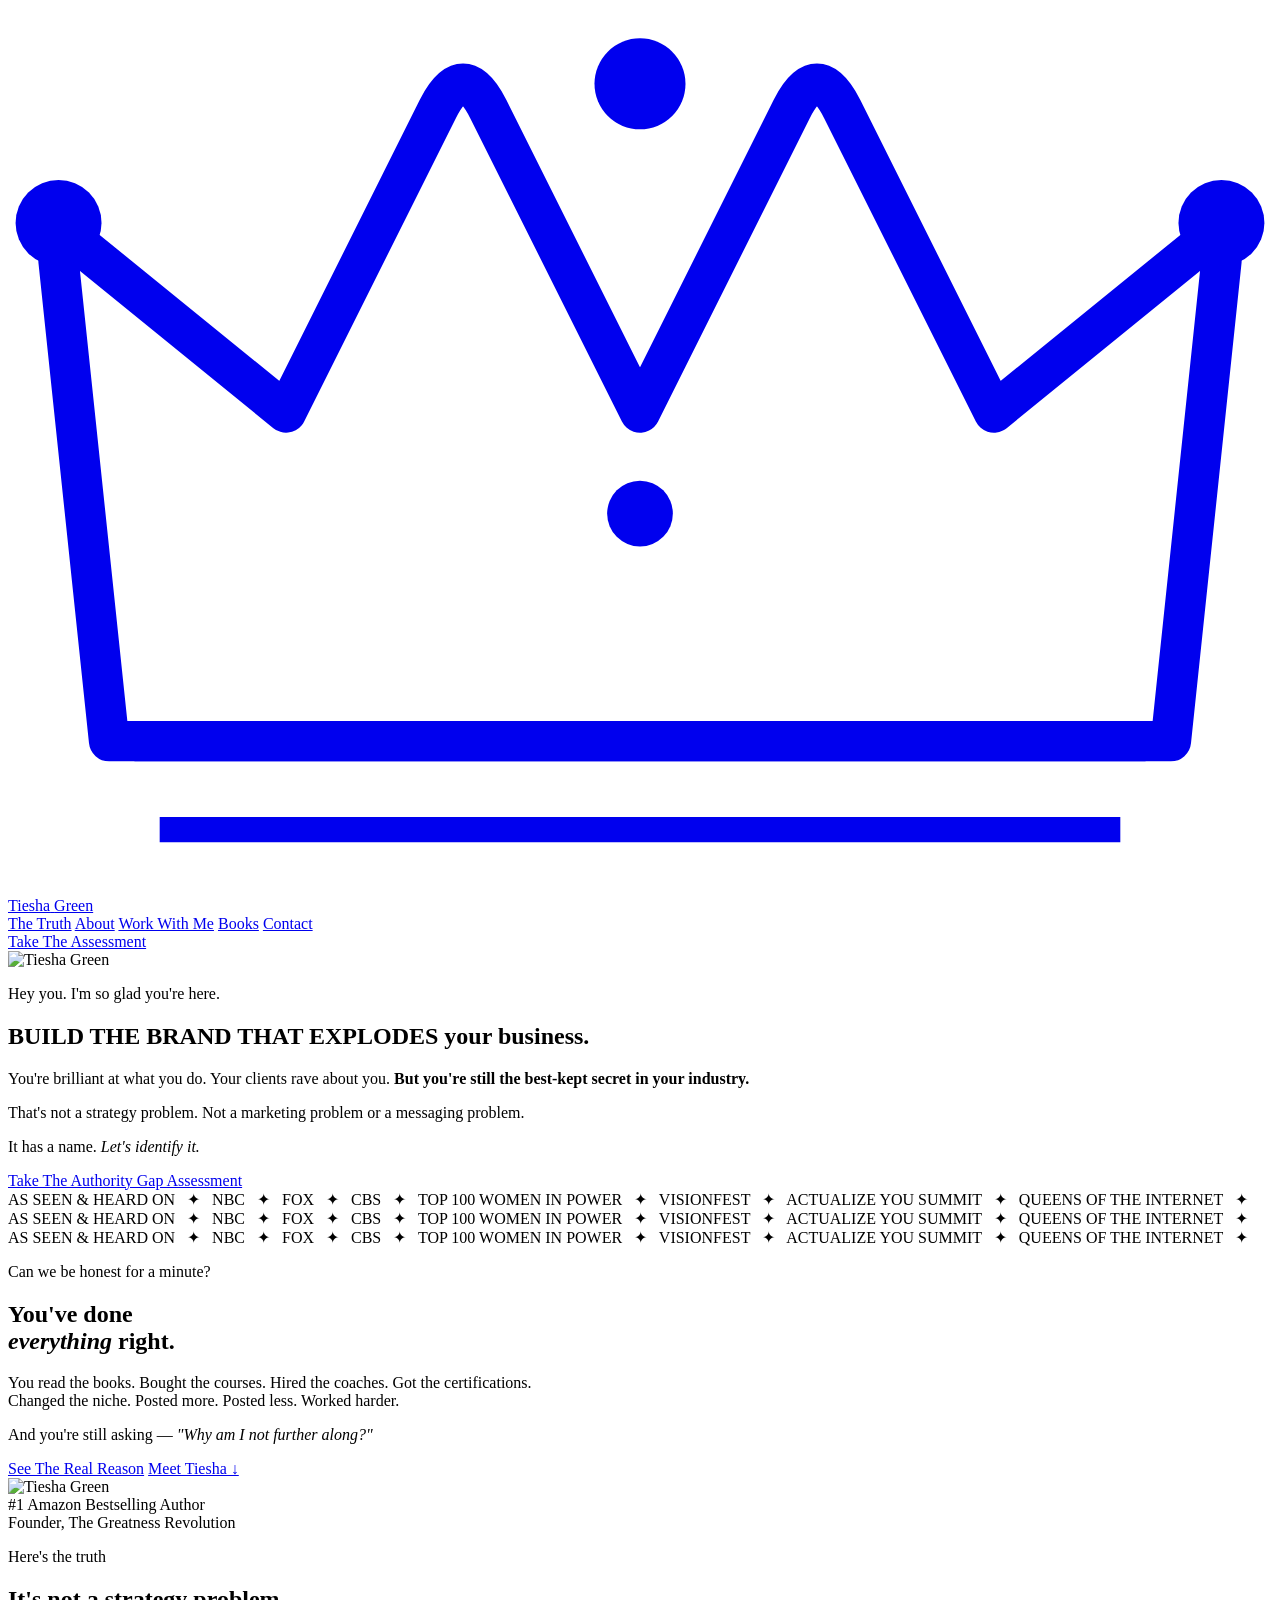
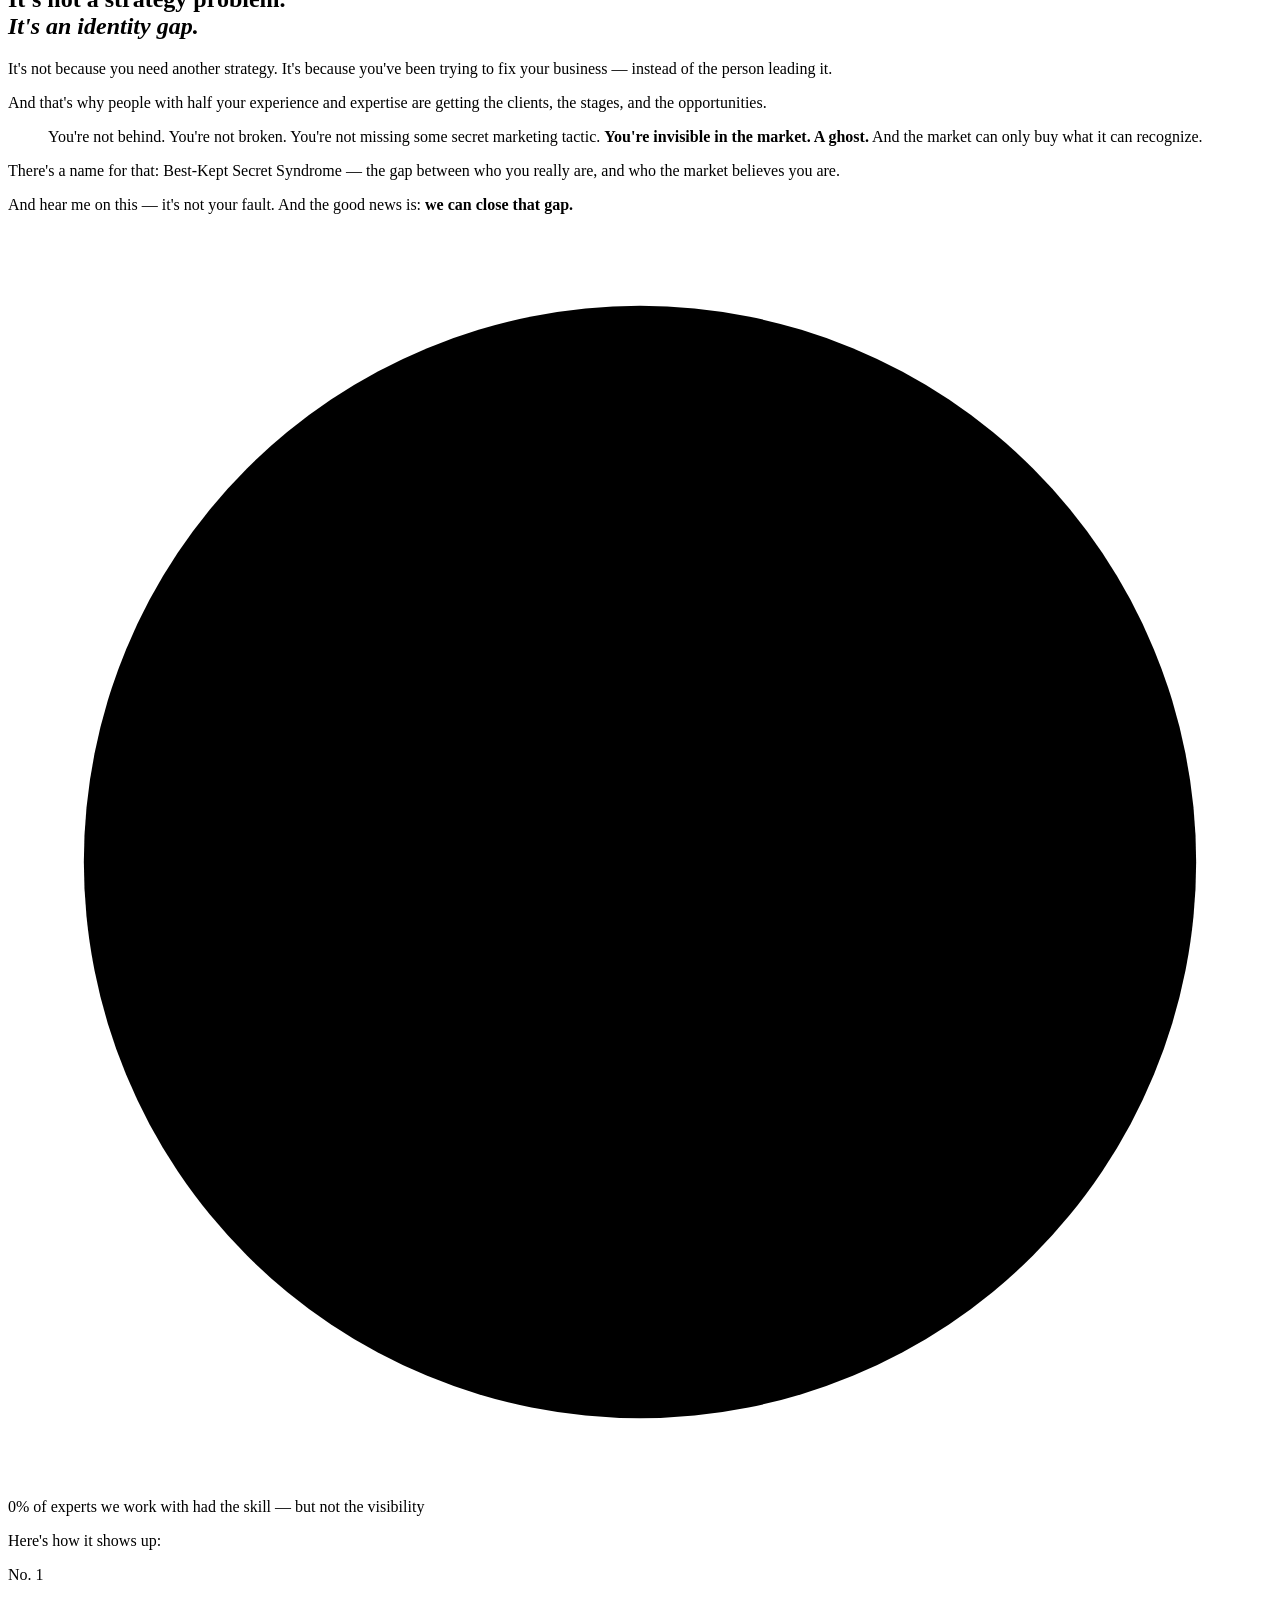
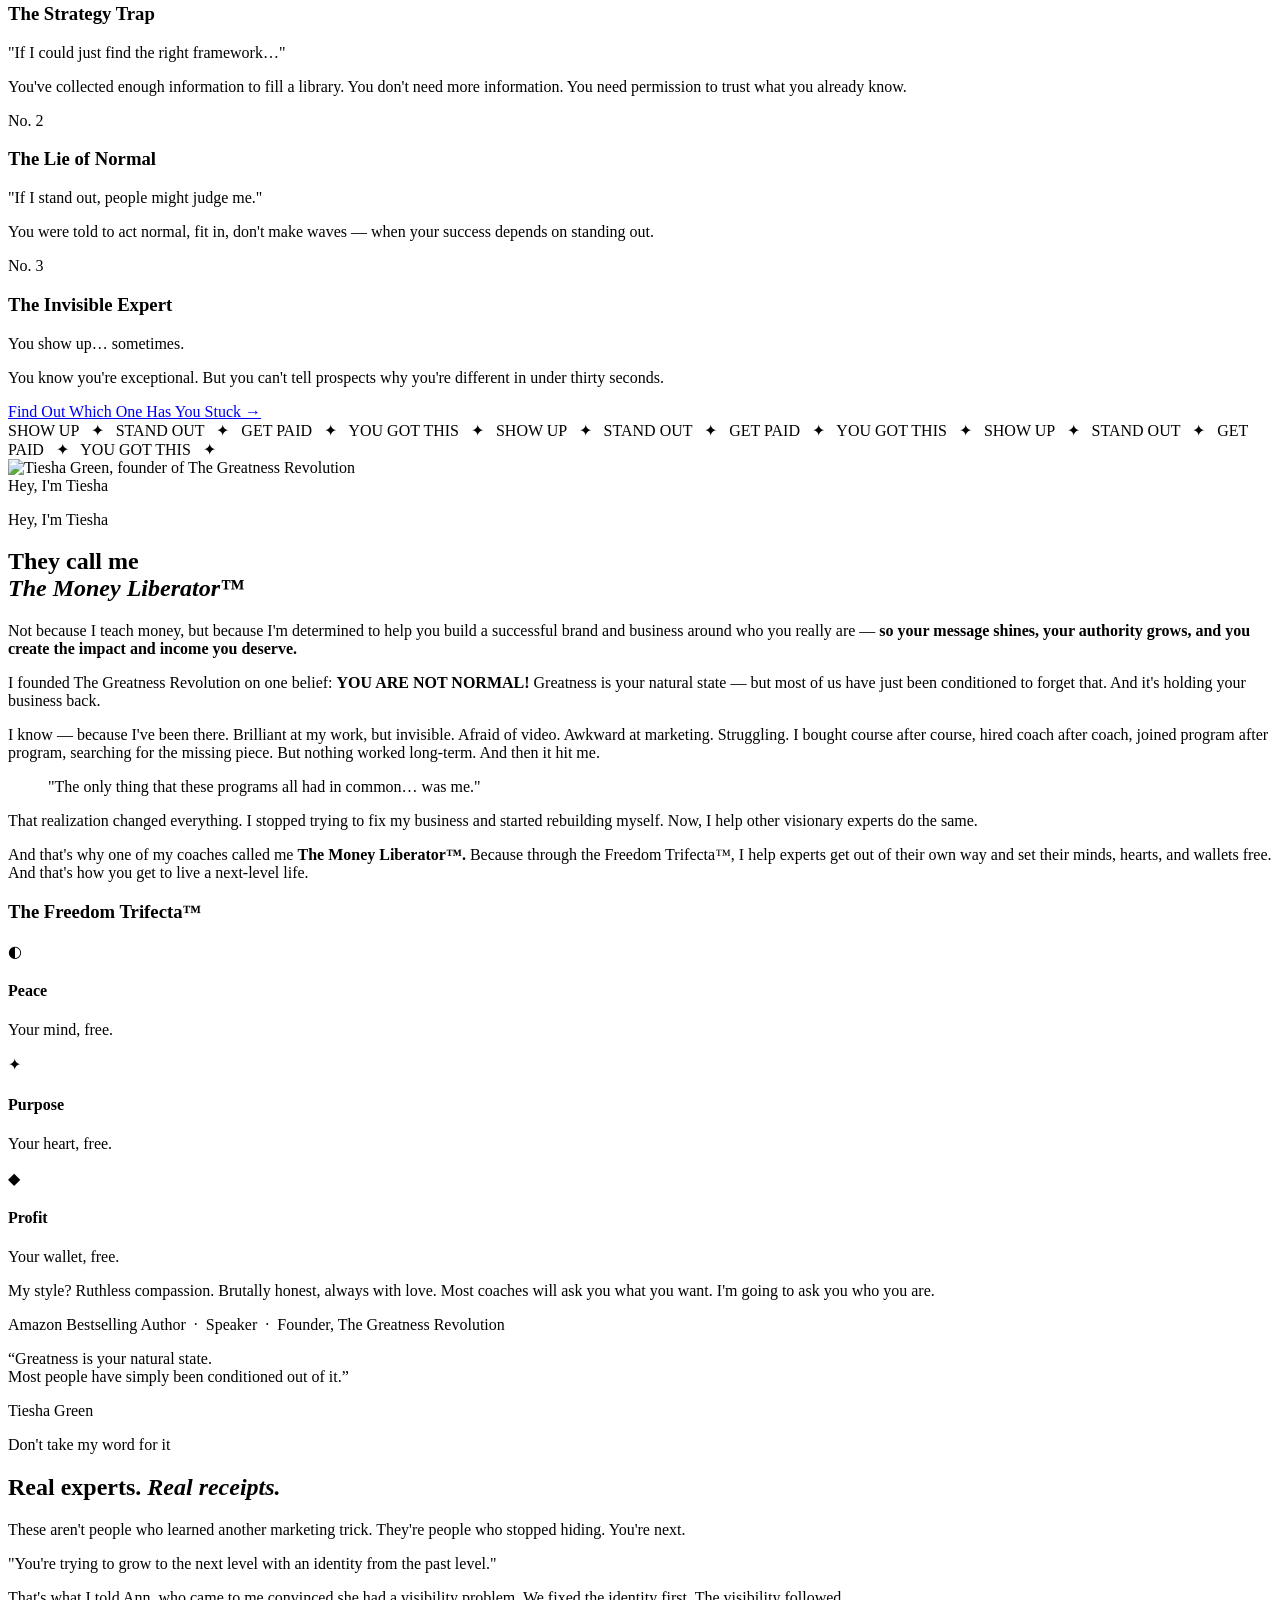
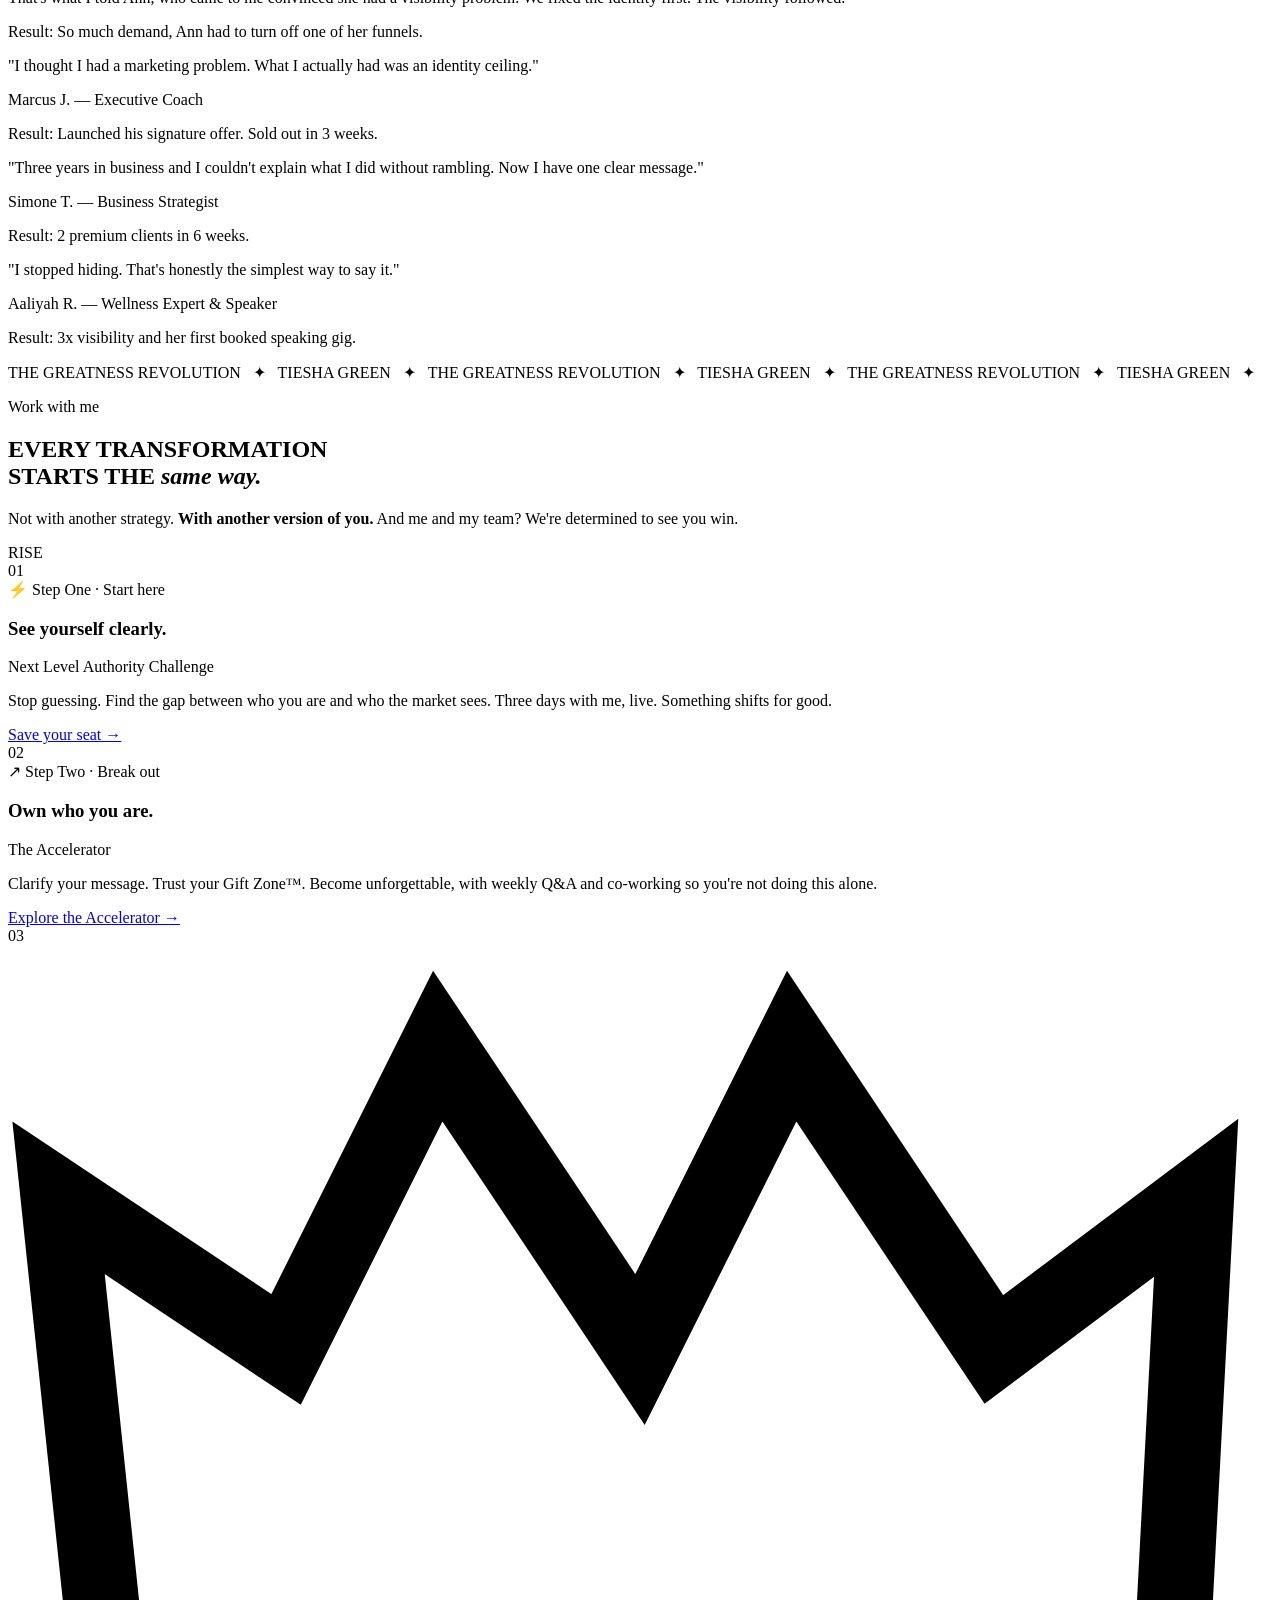
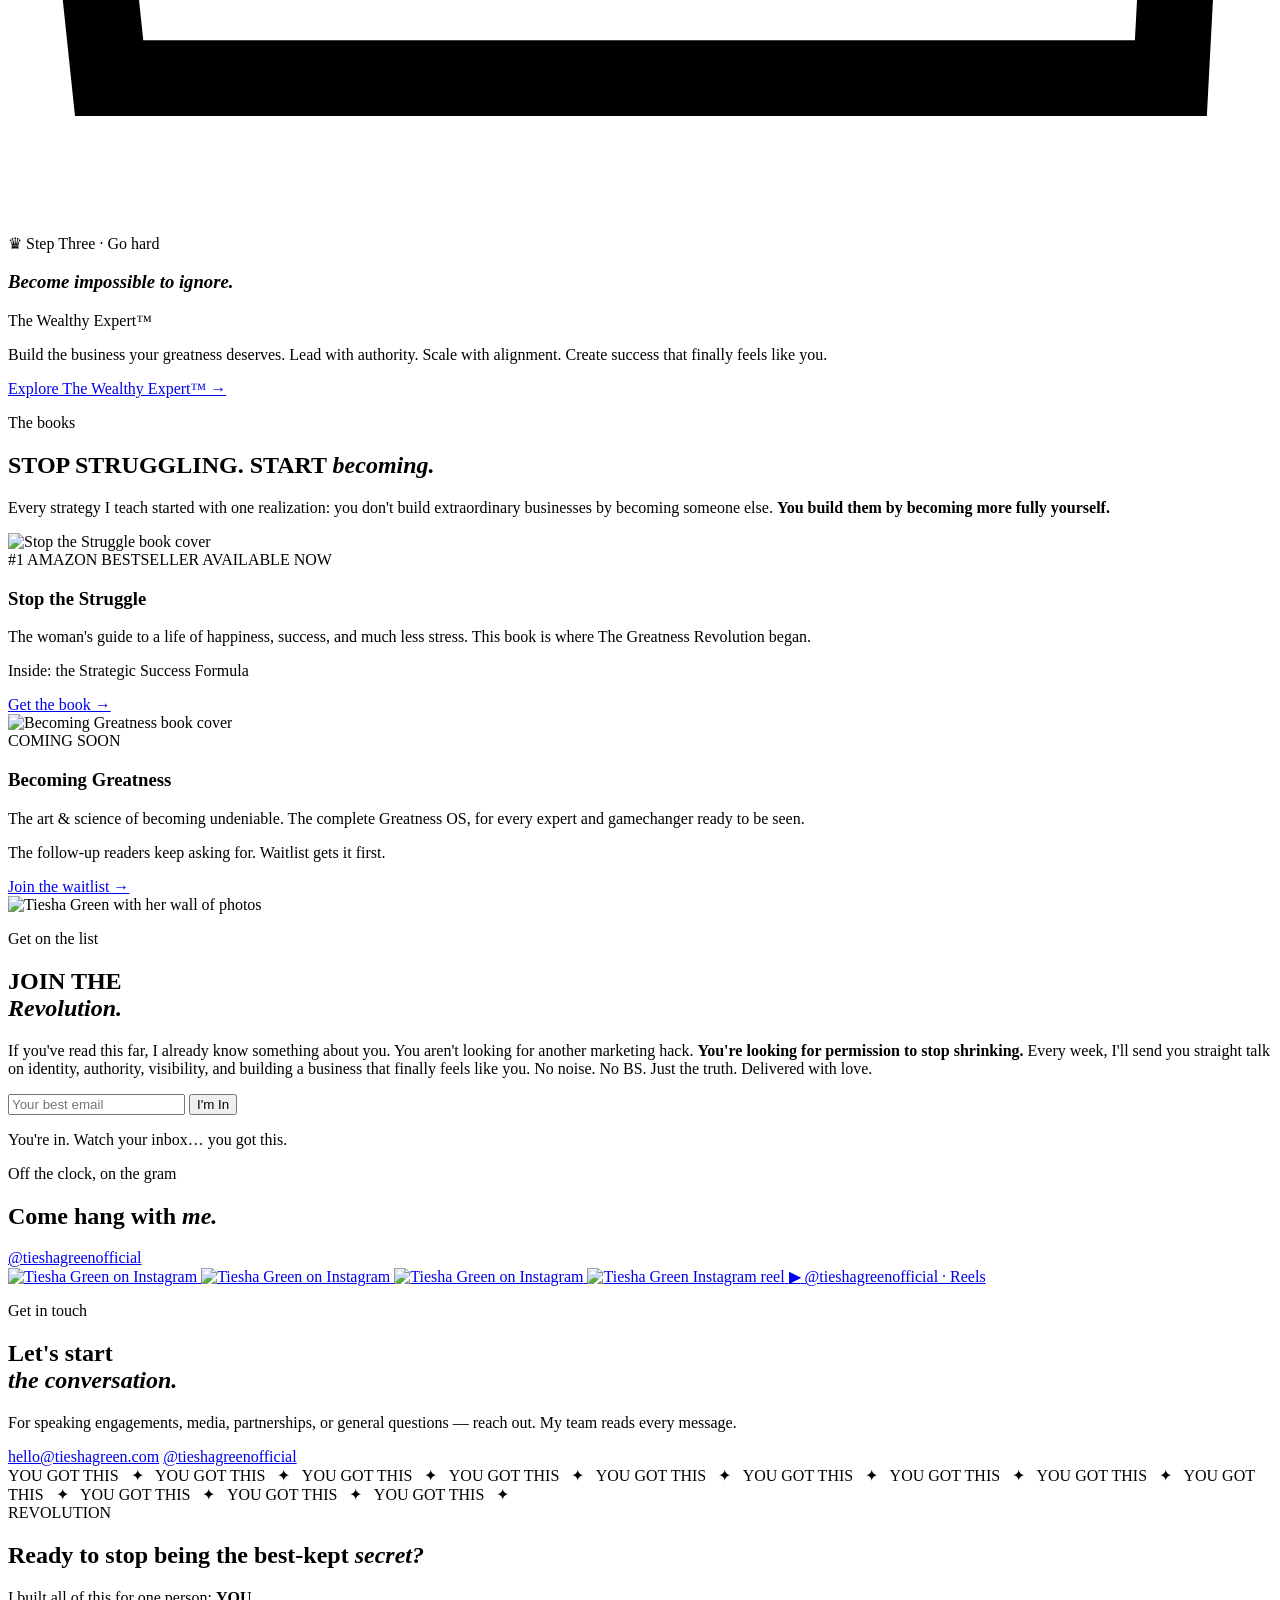
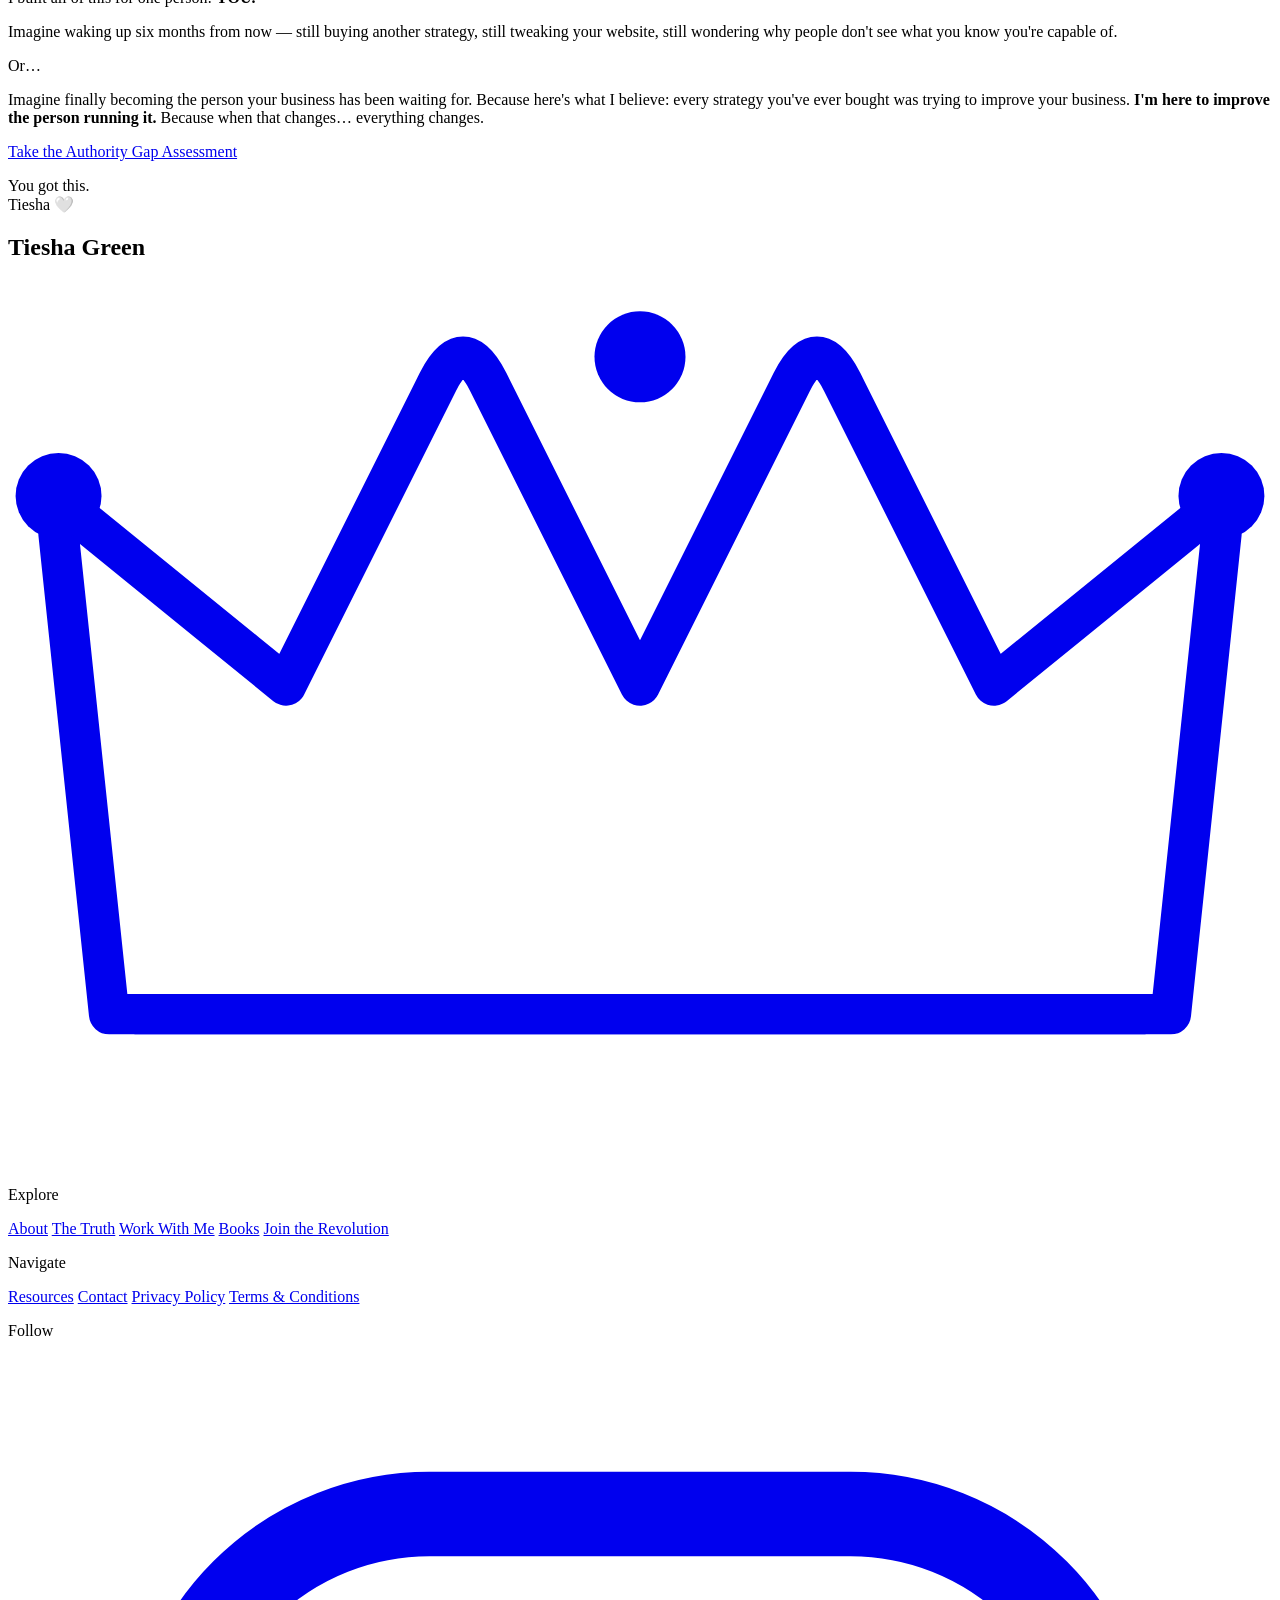
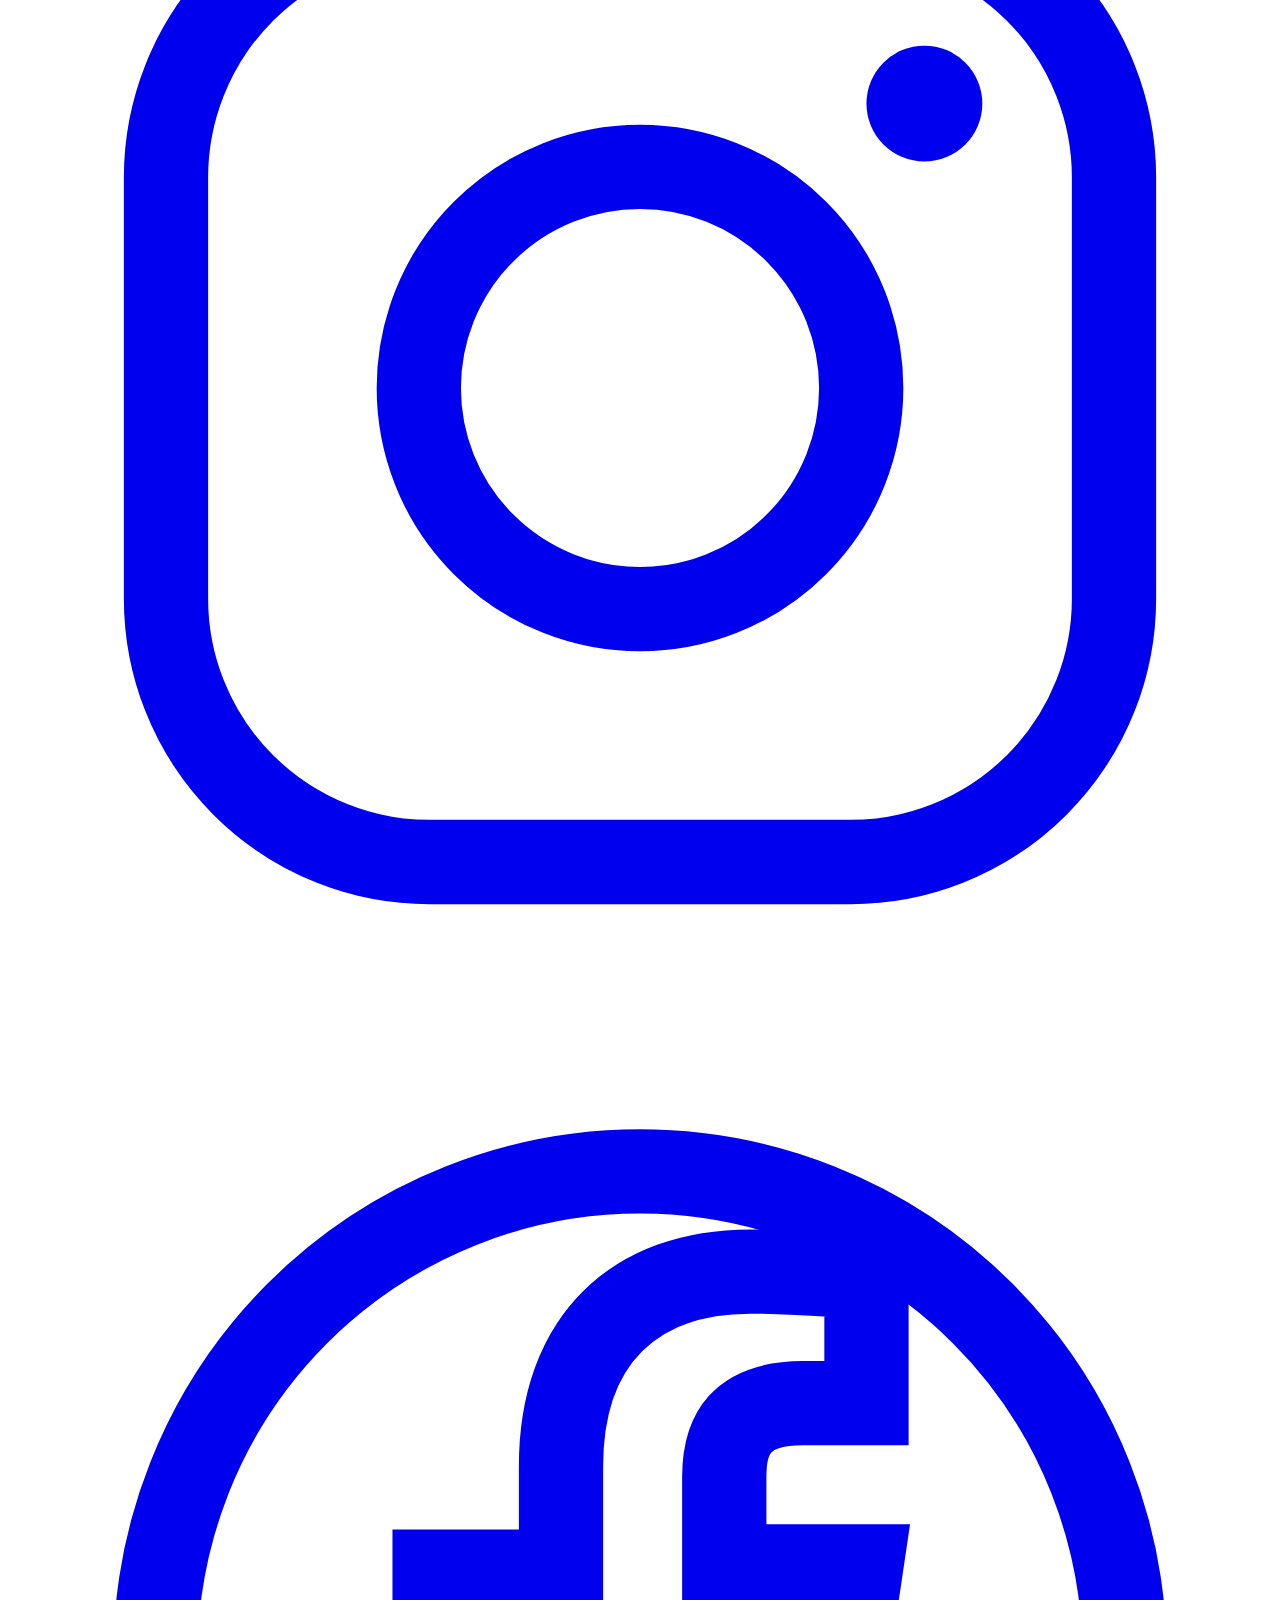
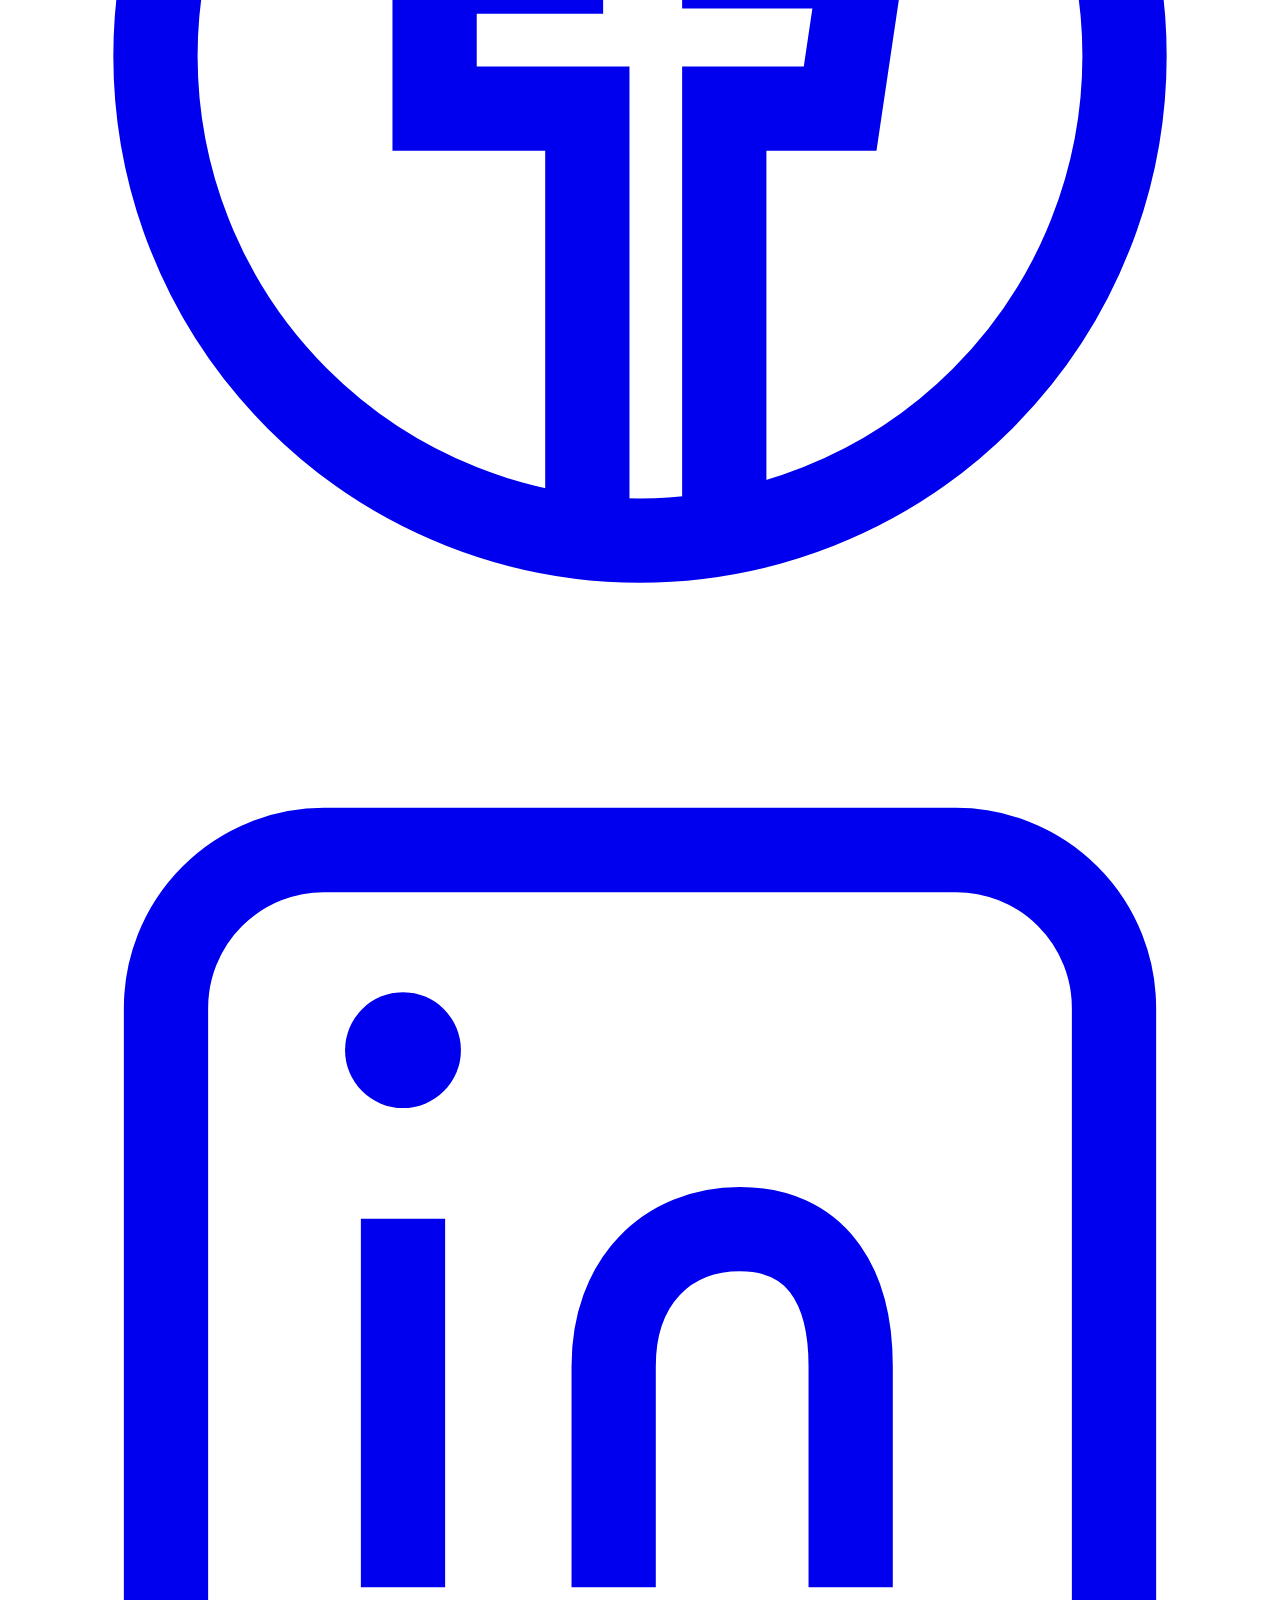
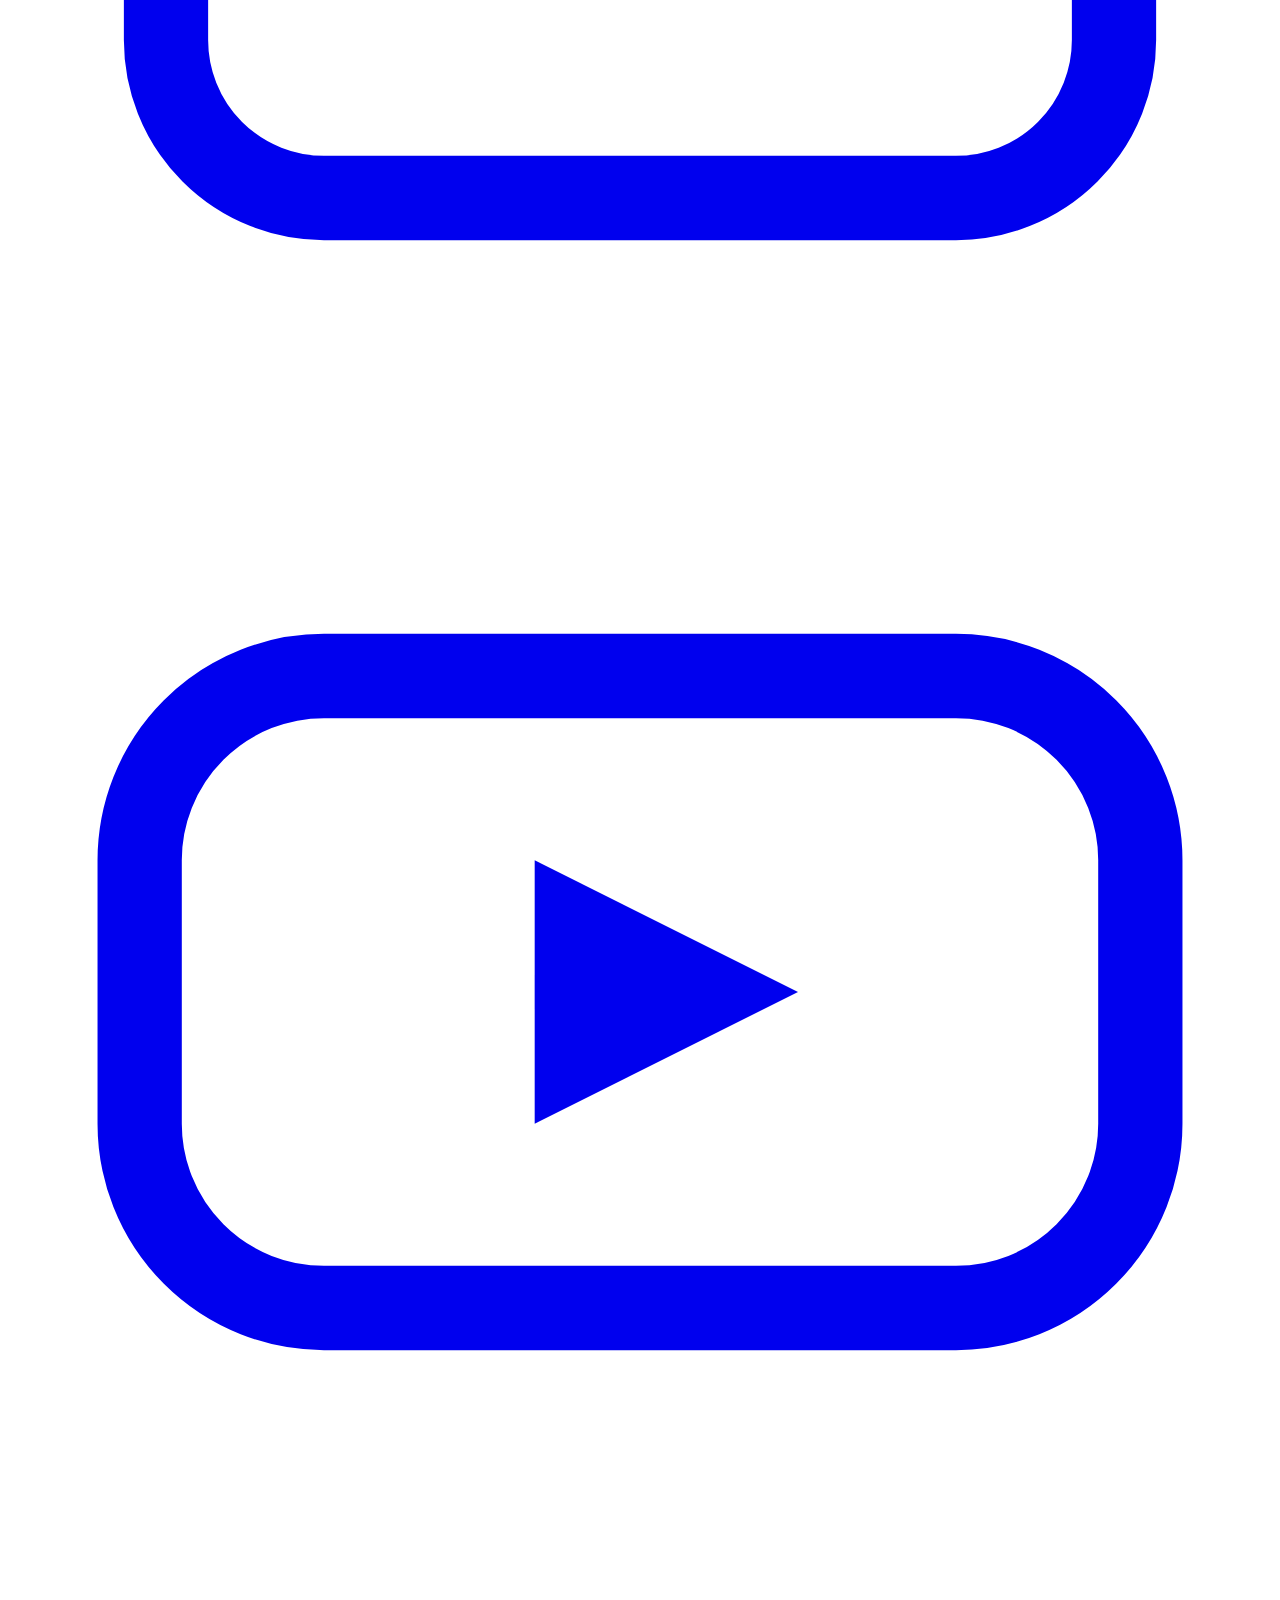
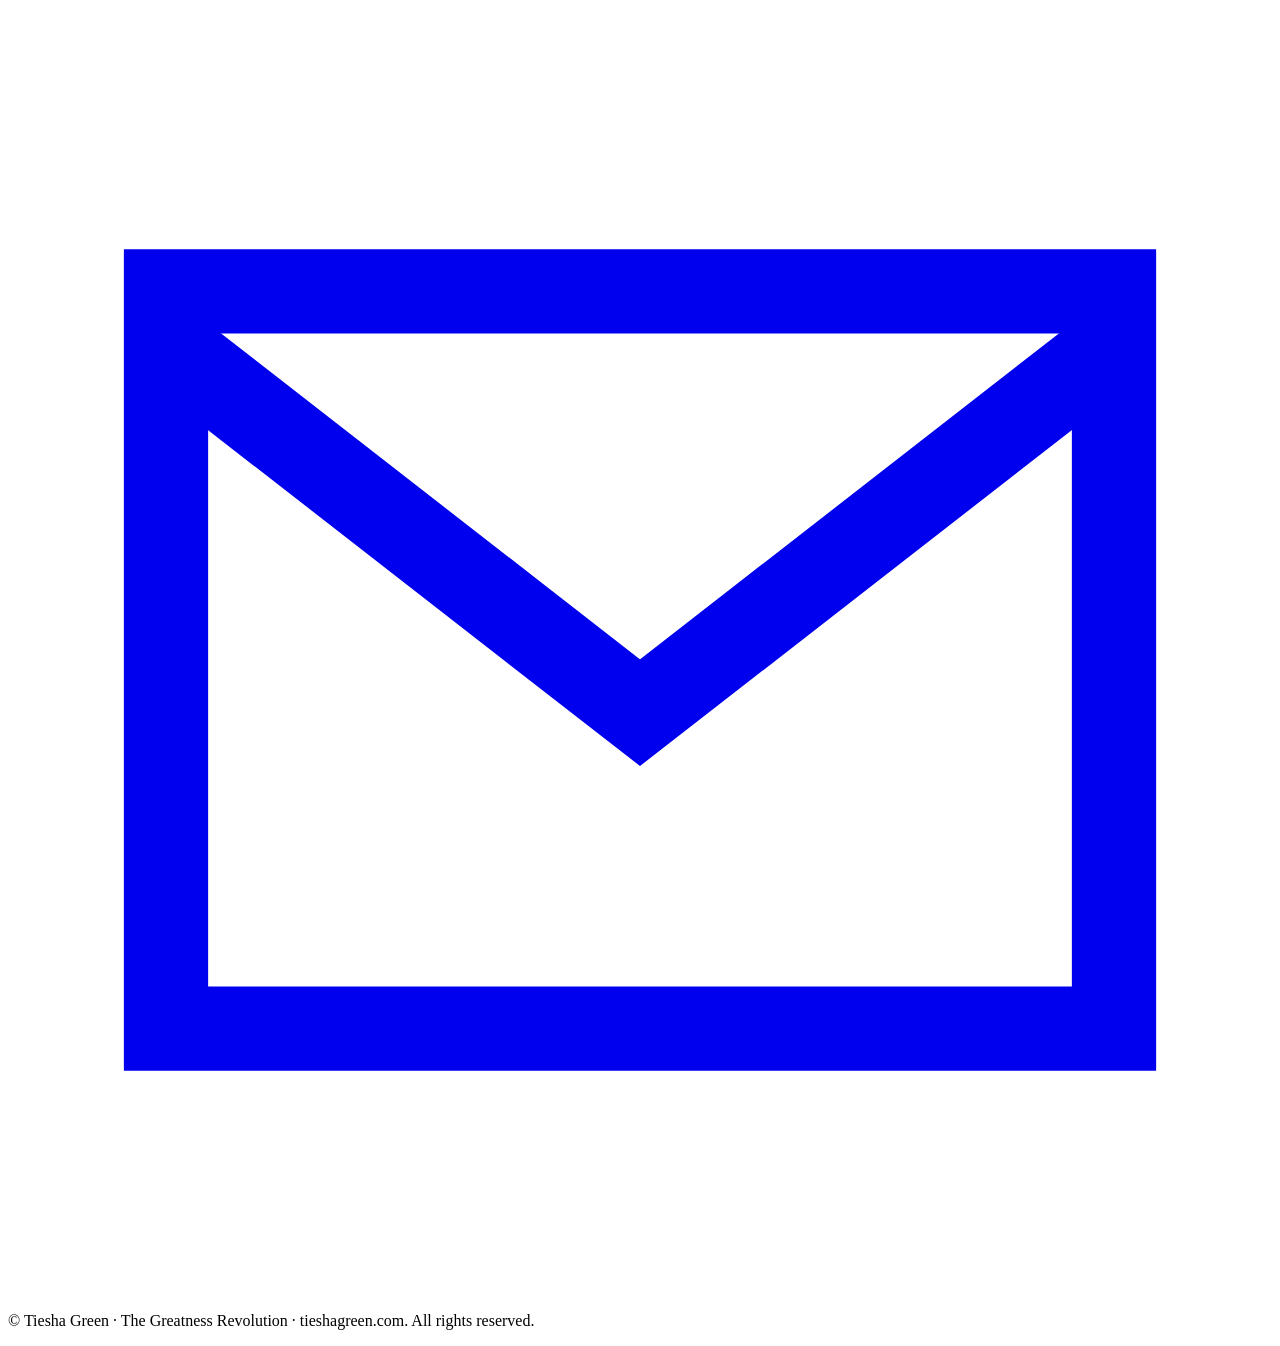
==== index.html @ 20ec7f85 "Initial site upload: homepage, styles, script, legal pages" ====
<!DOCTYPE html>
<html lang="en">
<head>
<meta charset="UTF-8">
<meta name="viewport" content="width=device-width, initial-scale=1.0">
<title>Tiesha Green | The Greatness Revolution</title>
<link rel="preconnect" href="https://fonts.googleapis.com">
<link rel="preconnect" href="https://fonts.gstatic.com" crossorigin>
<link href="https://fonts.googleapis.com/css2?family=Fraunces:ital,opsz,wght@0,9..144,300;0,9..144,500;0,9..144,600;0,9..144,700;0,9..144,900;1,9..144,400;1,9..144,500;1,9..144,600;1,9..144,700&family=Anton&family=Manrope:wght@400;500;600;700;800&display=swap" rel="stylesheet">
<link rel="stylesheet" href="style.css">
</head>
<body>

<!-- SIDE SCROLL RAIL -->
<div class="side-rail" aria-hidden="true">
  <div class="side-rail-line"></div>
  <div class="side-rail-dot" id="railDot"></div>
</div>

<!-- NAV -->
<header class="nav" id="nav">
  <div class="nav-inner">
    <a href="#top" class="nav-logo">
      <svg class="crown-icon" viewBox="0 0 100 70" aria-hidden="true">
        <path d="M8 58 L4 20 Q4 18 6 19 L22 32 L34 8 Q36 4 38 8 L50 32 L62 8 Q64 4 66 8 L78 32 L94 19 Q96 18 96 20 L92 58 Z" fill="none" stroke="currentColor" stroke-width="3.2" stroke-linejoin="round" stroke-linecap="round"/>
        <line x1="10" y1="58" x2="90" y2="58" stroke="currentColor" stroke-width="3.2"/>
        <line x1="12" y1="65" x2="88" y2="65" stroke="currentColor" stroke-width="2"/>
        <circle cx="4" cy="17" r="3.4" fill="currentColor"/>
        <circle cx="50" cy="6" r="3.6" fill="currentColor"/>
        <circle cx="96" cy="17" r="3.4" fill="currentColor"/>
        <circle cx="50" cy="40" r="2.6" fill="currentColor"/>
      </svg>
      <span class="nav-word"><span class="nav-word-white">Tiesha</span> <span class="nav-word-gold">Green</span></span>
    </a>
    <nav class="nav-links">
      <a href="#truth">The Truth</a>
      <a href="#about">About</a>
      <a href="#programs">Work With Me</a>
      <a href="#books">Books</a>
      <a href="#contact">Contact</a>
    </nav>
    <a href="https://tieshagreen.com/authority-gap-assessment" class="nav-cta">Take The Assessment</a>
  </div>
</header>

<!-- HERO 1 — FULL PHOTO -->
<section class="hero-photo-section" id="top">
  <div class="hero-photo-bg">
    <img src="https://galaxy-prod.tlcdn.com/view/user_37gqmzlCbsCVyjBRs7ZjkBHgmWW/441a761cf52948689548f724b91f80cd.jpg" alt="Tiesha Green">
  </div>
  <div class="hero-photo-overlay"></div>
  <div class="hero-particles" id="heroParticles"></div>

  <div class="hero-photo-inner">
    <p class="eyebrow gold-foil reveal">Hey you. I'm so glad you're here.</p>
    <h1 class="hero-photo-title reveal">
      <span class="hpt-line1">BUILD THE BRAND</span>
      <span class="hpt-line2 gold-outline">THAT EXPLODES</span>
      <span class="hpt-line3">your business.</span>
    </h1>
    <p class="hero-photo-sub reveal">You're brilliant at what you do. Your clients rave about you.
      <strong>But you're still the best-kept secret in your industry.</strong></p>
    <p class="hero-photo-sub reveal">That's not a strategy problem. Not a marketing problem or a messaging problem.</p>
    <p class="hero-photo-sub hero-photo-sub-strong reveal">It has a name. <em>Let's identify it.</em></p>
    <a href="https://tieshagreen.com/authority-gap-assessment" class="btn btn-gold btn-lg magnetic reveal"><span>Take The Authority Gap Assessment</span></a>
  </div>
</section>

<!-- AS SEEN ON — WHITE BANNER -->
<div class="marquee marquee-white" aria-hidden="true">
  <div class="marquee-track">
    <span>AS SEEN &amp; HEARD ON &nbsp;&nbsp;✦&nbsp;&nbsp; NBC &nbsp;&nbsp;✦&nbsp;&nbsp; FOX &nbsp;&nbsp;✦&nbsp;&nbsp; CBS &nbsp;&nbsp;✦&nbsp;&nbsp; TOP 100 WOMEN IN POWER &nbsp;&nbsp;✦&nbsp;&nbsp; VISIONFEST &nbsp;&nbsp;✦&nbsp;&nbsp; ACTUALIZE YOU SUMMIT &nbsp;&nbsp;✦&nbsp;&nbsp; QUEENS OF THE INTERNET &nbsp;&nbsp;✦&nbsp;&nbsp; </span><span>AS SEEN &amp; HEARD ON &nbsp;&nbsp;✦&nbsp;&nbsp; NBC &nbsp;&nbsp;✦&nbsp;&nbsp; FOX &nbsp;&nbsp;✦&nbsp;&nbsp; CBS &nbsp;&nbsp;✦&nbsp;&nbsp; TOP 100 WOMEN IN POWER &nbsp;&nbsp;✦&nbsp;&nbsp; VISIONFEST &nbsp;&nbsp;✦&nbsp;&nbsp; ACTUALIZE YOU SUMMIT &nbsp;&nbsp;✦&nbsp;&nbsp; QUEENS OF THE INTERNET &nbsp;&nbsp;✦&nbsp;&nbsp; </span><span>AS SEEN &amp; HEARD ON &nbsp;&nbsp;✦&nbsp;&nbsp; NBC &nbsp;&nbsp;✦&nbsp;&nbsp; FOX &nbsp;&nbsp;✦&nbsp;&nbsp; CBS &nbsp;&nbsp;✦&nbsp;&nbsp; TOP 100 WOMEN IN POWER &nbsp;&nbsp;✦&nbsp;&nbsp; VISIONFEST &nbsp;&nbsp;✦&nbsp;&nbsp; ACTUALIZE YOU SUMMIT &nbsp;&nbsp;✦&nbsp;&nbsp; QUEENS OF THE INTERNET &nbsp;&nbsp;✦&nbsp;&nbsp; </span>
  </div>
</div>

<!-- HERO 2 — CAN WE BE HONEST (now LIGHT to alternate) -->
<section class="hero hero-light" id="honest">
  <div class="hero-grain"></div>
  <div class="hero-blob blob-1"></div>
  <div class="hero-blob blob-2"></div>

  <div class="hero-inner">
    <div class="hero-copy reveal">
      <p class="eyebrow gold-foil-dark">Can we be honest for a minute?</p>
      <h1 class="hero-title hero-title-dark">You've done<br><em>everything</em> right.</h1>
      <p class="hero-sub hero-sub-dark">You read the books. Bought the courses. Hired the coaches. Got the certifications.<br>
      Changed the niche. Posted more. Posted less. Worked harder.</p>
      <p class="hero-sub hero-sub-dark hero-sub-strong hero-sub-strong-dark">And you're still asking&nbsp;&mdash; <em>"Why am I not further along?"</em></p>
      <div class="hero-actions">
        <a href="#truth" class="btn btn-primary magnetic"><span>See The Real Reason</span></a>
        <a href="#about" class="btn btn-ghost btn-ghost-dark magnetic"><span>Meet Tiesha ↓</span></a>
      </div>
    </div>

    <div class="hero-visual reveal">
      <div class="hero-frame tilt-card">
        <img src="https://galaxy-prod.tlcdn.com/view/user_37gqmzlCbsCVyjBRs7ZjkBHgmWW/77fbd3641aa544ab84b72ea69711f491.jpg" alt="Tiesha Green" class="hero-photo-img" id="heroPhoto">
        <div class="hero-frame-glow"></div>
      </div>
      <div class="hero-badge badge-float-1">
        <span class="badge-num">#1</span>
        <span class="badge-label">Amazon Bestselling Author</span>
      </div>
      <div class="hero-badge badge-float-2 badge-float-2-gold">
        <span class="badge-label">Founder,</span>
        <span class="badge-label-strong">The Greatness Revolution</span>
      </div>
      <div class="hero-ring"></div>
    </div>
  </div>
</section>

<!-- TRUTH SECTION (dark) -->
<section class="section section-dark section-flush-bottom" id="truth">
  <div class="section-inner">
    <p class="kicker reveal">Here's the truth</p>
    <h2 class="section-title reveal">
      It's not a strategy problem.<br>
      <em class="gold-foil">It's an identity gap.</em>
    </h2>
    <div class="truth-grid">
      <div class="truth-copy reveal">
        <p>It's not because you need another strategy. It's because you've been trying to fix your business&nbsp;&mdash; instead of the person leading it.</p>
        <p>And that's why people with half your experience and expertise are getting the clients, the stages, and the opportunities.</p>
        <blockquote>You're not behind. You're not broken. You're not missing some secret marketing tactic. <strong>You're invisible in the market. A ghost.</strong> And the market can only buy what it can recognize.</blockquote>
        <p class="truth-name">There's a name for that: <span class="gold-foil truth-highlight">Best-Kept Secret Syndrome</span>&nbsp;&mdash; the gap between who you really are, and who the market believes you are.</p>
        <p class="truth-reassure">And hear me on this&nbsp;&mdash; it's not your fault. And the good news is: <strong>we can close that gap.</strong></p>
      </div>
      <div class="truth-stat reveal">
        <div class="stat-ring">
          <svg viewBox="0 0 200 200"><circle cx="100" cy="100" r="88"/></svg>
          <div class="stat-ring-copy">
            <span class="stat-num-wrap"><span class="stat-num" data-count="93">0</span><span class="stat-pct">%</span></span>
            <span class="stat-caption">of experts we work with had the skill&nbsp;&mdash; but not the visibility</span>
          </div>
        </div>
      </div>
    </div>

    <p class="barrier-heading reveal">Here's how it shows up:</p>
    <div class="barrier-grid">
      <div class="barrier-card reveal">
        <span class="barrier-no">No. 1</span>
        <h3>The Strategy Trap</h3>
        <p class="barrier-quote">"If I could just find the right framework&hellip;"</p>
        <p>You've collected enough information to fill a library. You don't need more information. You need permission to trust what you already know.</p>
      </div>
      <div class="barrier-card reveal">
        <span class="barrier-no">No. 2</span>
        <h3>The Lie of Normal</h3>
        <p class="barrier-quote">"If I stand out, people might judge me."</p>
        <p>You were told to act normal, fit in, don't make waves&nbsp;&mdash; when your success depends on standing out.</p>
      </div>
      <div class="barrier-card reveal">
        <span class="barrier-no">No. 3</span>
        <h3>The Invisible Expert</h3>
        <p class="barrier-quote">You show up&hellip; sometimes.</p>
        <p>You know you're exceptional. But you can't tell prospects why you're different in under thirty seconds.</p>
      </div>
    </div>

    <div class="center-cta reveal">
      <a href="https://tieshagreen.com/authority-gap-assessment" class="btn btn-gold magnetic"><span>Find Out Which One Has You Stuck →</span></a>
    </div>
  </div>

  <div class="marquee marquee-mid" aria-hidden="true">
    <div class="marquee-track">
      <span>SHOW UP &nbsp;&nbsp;✦&nbsp;&nbsp; STAND OUT &nbsp;&nbsp;✦&nbsp;&nbsp; GET PAID &nbsp;&nbsp;✦&nbsp;&nbsp; YOU GOT THIS &nbsp;&nbsp;✦&nbsp;&nbsp; </span><span>SHOW UP &nbsp;&nbsp;✦&nbsp;&nbsp; STAND OUT &nbsp;&nbsp;✦&nbsp;&nbsp; GET PAID &nbsp;&nbsp;✦&nbsp;&nbsp; YOU GOT THIS &nbsp;&nbsp;✦&nbsp;&nbsp; </span><span>SHOW UP &nbsp;&nbsp;✦&nbsp;&nbsp; STAND OUT &nbsp;&nbsp;✦&nbsp;&nbsp; GET PAID &nbsp;&nbsp;✦&nbsp;&nbsp; YOU GOT THIS &nbsp;&nbsp;✦&nbsp;&nbsp; </span>
    </div>
  </div>
</section>

<!-- ABOUT (light) -->
<section class="section section-light" id="about">
  <div class="section-inner about-grid">
    <div class="about-visual reveal">
      <div class="about-photo-frame tilt-card">
        <img src="https://galaxy-prod.tlcdn.com/view/user_37gqmzlCbsCVyjBRs7ZjkBHgmWW/e6c80647e35949bba4b39f300513843d.jpg" alt="Tiesha Green, founder of The Greatness Revolution" class="about-photo">
      </div>
      <div class="about-tag">Hey, I'm Tiesha</div>
    </div>
    <div class="about-copy reveal">
      <p class="kicker kicker-dark">Hey, I'm Tiesha</p>
      <h2 class="section-title section-title-dark">They call me<br><em class="gold-foil-dark">The Money Liberator&trade;</em></h2>
      <p>Not because I teach money, but because I'm determined to help you build a successful brand and business around who you really are&nbsp;&mdash; <strong>so your message shines, your authority grows, and you create the impact and income you deserve.</strong></p>
      <p>I founded The Greatness Revolution on one belief: <strong>YOU ARE NOT NORMAL!</strong> Greatness is your natural state&nbsp;&mdash; but most of us have just been conditioned to forget that. And it's holding your business back.</p>
      <p>I know&nbsp;&mdash; because I've been there. Brilliant at my work, but invisible. Afraid of video. Awkward at marketing. Struggling. I bought course after course, hired coach after coach, joined program after program, searching for the missing piece. But nothing worked long-term. And then it hit me.</p>
      <blockquote class="pull-quote">"The only thing that these programs all had in common&hellip; was me."</blockquote>
      <p>That realization changed everything. I stopped trying to fix my business and started rebuilding myself. Now, I help other visionary experts do the same.</p>
      <p>And that's why one of my coaches called me <strong>The Money Liberator&trade;.</strong> Because through the Freedom Trifecta&trade;, I help experts get out of their own way and set their minds, hearts, and wallets free. And that's how you get to live a next-level life.</p>

      <h3 class="trifecta-heading">The Freedom Trifecta&trade;</h3>
      <div class="trifecta">
        <div class="trifecta-item">
          <span class="trifecta-icon">◐</span>
          <h4>Peace</h4><p>Your mind, free.</p>
        </div>
        <div class="trifecta-item">
          <span class="trifecta-icon">✦</span>
          <h4>Purpose</h4><p>Your heart, free.</p>
        </div>
        <div class="trifecta-item">
          <span class="trifecta-icon">◆</span>
          <h4>Profit</h4><p>Your wallet, free.</p>
        </div>
      </div>

      <p class="about-style">My style? Ruthless compassion. Brutally honest, always with love. Most coaches will ask you what you want. I'm going to ask you who you are.</p>
      <p class="about-credentials"><span>Amazon Bestselling Author</span>&nbsp;&nbsp;·&nbsp;&nbsp;<span>Speaker</span>&nbsp;&nbsp;·&nbsp;&nbsp;<span>Founder, The Greatness Revolution</span></p>
    </div>
  </div>
</section>

<!-- PARALLAX QUOTE -->
<section class="parallax-quote">
  <div class="parallax-bg" style="background-image:url('https://galaxy-prod.tlcdn.com/view/user_37gqmzlCbsCVyjBRs7ZjkBHgmWW/a98506fe1ec04e03a5b7ea0ba9beb08e.png');"></div>
  <div class="parallax-overlay"></div>
  <div class="parallax-content reveal">
    <p>&ldquo;<span class="gold-foil">Greatness is your natural state.</span><br>
    Most people have simply been conditioned out of it.&rdquo;</p>
    <span class="parallax-sig">Tiesha Green</span>
  </div>
</section>

<!-- TESTIMONIALS (cream) -->
<section class="section section-cream section-flush-bottom" id="testimonials">
  <div class="section-inner">
    <p class="kicker kicker-dark reveal">Don't take my word for it</p>
    <h2 class="section-title section-title-dark reveal">Real experts. <em class="gold-foil-dark">Real receipts.</em></h2>
    <p class="section-lead reveal">These aren't people who learned another marketing trick. They're people who stopped hiding. You're next.</p>

    <div class="testimonial-scroller reveal">
      <div class="t-card">
        <p class="t-quote">"You're trying to grow to the next level with an identity from the past level."</p>
        <p class="t-body">That's what I told Ann, who came to me convinced she had a visibility problem. We fixed the identity first. The visibility followed.</p>
        <p class="t-result">Result: So much demand, Ann had to turn off one of her funnels.</p>
      </div>
      <div class="t-card">
        <p class="t-quote">"I thought I had a marketing problem. What I actually had was an identity ceiling."</p>
        <p class="t-name">Marcus J. &mdash; Executive Coach</p>
        <p class="t-result">Result: Launched his signature offer. Sold out in 3 weeks.</p>
      </div>
      <div class="t-card">
        <p class="t-quote">"Three years in business and I couldn't explain what I did without rambling. Now I have one clear message."</p>
        <p class="t-name">Simone T. &mdash; Business Strategist</p>
        <p class="t-result">Result: 2 premium clients in 6 weeks.</p>
      </div>
      <div class="t-card">
        <p class="t-quote">"I stopped hiding. That's honestly the simplest way to say it."</p>
        <p class="t-name">Aaliyah R. &mdash; Wellness Expert &amp; Speaker</p>
        <p class="t-result">Result: 3x visibility and her first booked speaking gig.</p>
      </div>
    </div>
  </div>
  <div class="marquee marquee-white" aria-hidden="true">
    <div class="marquee-track">
      <span><span class="tk-gold-text">THE GREATNESS REVOLUTION</span> &nbsp;&nbsp;✦&nbsp;&nbsp; <span class="tk-navy">TIESHA GREEN</span> &nbsp;&nbsp;✦&nbsp;&nbsp; </span><span><span class="tk-gold-text">THE GREATNESS REVOLUTION</span> &nbsp;&nbsp;✦&nbsp;&nbsp; <span class="tk-navy">TIESHA GREEN</span> &nbsp;&nbsp;✦&nbsp;&nbsp; </span><span><span class="tk-gold-text">THE GREATNESS REVOLUTION</span> &nbsp;&nbsp;✦&nbsp;&nbsp; <span class="tk-navy">TIESHA GREEN</span> &nbsp;&nbsp;✦&nbsp;&nbsp; </span>
    </div>
  </div>
</section>

<!-- PROGRAMS - journey (dark) -->
<section class="section section-dark" id="programs">
  <div class="section-inner">
    <p class="kicker reveal">Work with me</p>
    <h2 class="section-title programs-title reveal">EVERY TRANSFORMATION<br>STARTS THE <em class="gold-foil">same way.</em></h2>
    <p class="section-lead section-lead-light reveal">Not with another strategy. <strong>With another version of you.</strong> And me and my team? We're determined to see you win.</p>

    <div class="journey">
      <div class="journey-line"></div>
      <div class="journey-hollow" aria-hidden="true">RISE</div>

      <div class="journey-stop reveal">
        <div class="journey-node">01</div>
        <div class="journey-card journey-card-1">
          <span class="journey-icon journey-icon-gold">⚡</span>
          <span class="journey-eyebrow">Step One &middot; Start here</span>
          <h3>See yourself clearly.</h3>
          <p class="journey-program-name">Next Level Authority Challenge</p>
          <p>Stop guessing. Find the gap between who you are and who the market sees. Three days with me, live. Something shifts for good.</p>
          <a href="https://nextlevel.tieshagreen.com/" class="link-cta">Save your seat →</a>
        </div>
      </div>

      <div class="journey-stop reveal">
        <div class="journey-node">02</div>
        <div class="journey-card journey-card-2">
          <span class="journey-icon journey-icon-blue">↗</span>
          <span class="journey-eyebrow">Step Two &middot; Break out</span>
          <h3>Own who you are.</h3>
          <p class="journey-program-name">The Accelerator</p>
          <p>Clarify your message. Trust your Gift Zone&trade;. Become unforgettable, with weekly Q&amp;A and co-working so you're not doing this alone.</p>
          <a href="https://tieshagreen.com/gift-zone-accelerator" class="link-cta">Explore the Accelerator →</a>
        </div>
      </div>

      <div class="journey-stop reveal">
        <div class="journey-node journey-node-gold">03</div>
        <div class="journey-card journey-card-gold journey-card-3">
          <span class="journey-crown-badge">
            <svg viewBox="0 0 100 70" aria-hidden="true"><path d="M8 58 L4 20 L22 32 L34 8 L50 32 L62 8 L78 32 L94 20 L92 58 Z" fill="none" stroke="currentColor" stroke-width="6"/></svg>
          </span>
          <span class="journey-icon journey-icon-gold">♛</span>
          <span class="journey-eyebrow">Step Three &middot; Go hard</span>
          <h3 class="journey-h3-tight"><em>Become impossible to ignore.</em></h3>
          <p class="journey-program-name journey-program-name-gold">The Wealthy Expert&trade;</p>
          <p>Build the business your greatness deserves. Lead with authority. Scale with alignment. Create success that finally feels like you.</p>
          <a href="https://thewealthyexpert.tieshagreen.com/" class="link-cta link-cta-gold">Explore The Wealthy Expert&trade; →</a>
        </div>
      </div>
    </div>
  </div>
</section>

<!-- BOOKS (cream) -->
<section class="section section-cream" id="books">
  <div class="section-inner">
    <p class="kicker kicker-dark reveal">The books</p>
    <h2 class="section-title section-title-dark books-title reveal">STOP STRUGGLING. START <em class="gold-foil-dark">becoming.</em></h2>
    <p class="section-lead reveal">Every strategy I teach started with one realization: you don't build extraordinary businesses by becoming someone else. <strong>You build them by becoming more fully yourself.</strong></p>

    <div class="books-grid">
      <div class="book-card reveal">
        <div class="book-cover book-cover-1">
          <img src="https://galaxy-prod.tlcdn.com/view/user_37gqmzlCbsCVyjBRs7ZjkBHgmWW/517967263e0349bbaad67237430456e0.png" alt="Stop the Struggle book cover" class="book-cover-img">
        </div>
        <div class="book-info">
          <div class="book-badges">
            <span class="book-badge book-badge-gold">#1 AMAZON BESTSELLER</span>
            <span class="book-badge book-badge-navy">AVAILABLE NOW</span>
          </div>
          <h3>Stop the Struggle</h3>
          <p>The woman's guide to a life of happiness, success, and much less stress. This book is where The Greatness Revolution began.</p>
          <p class="book-callout">Inside: the Strategic Success Formula</p>
          <a href="https://stopthestruggle.tieshagreen.com/" class="link-cta">Get the book →</a>
        </div>
      </div>
      <div class="book-card reveal">
        <div class="book-cover book-cover-2">
          <img src="https://galaxy-prod.tlcdn.com/gen/user_37gqmzlCbsCVyjBRs7ZjkBHgmWW/0dd39458-2e34-4532-b8a6-cfb18538a6c5.png" alt="Becoming Greatness book cover" class="book-cover-img">
        </div>
        <div class="book-info">
          <div class="book-badges">
            <span class="book-badge book-badge-black">COMING SOON</span>
          </div>
          <h3>Becoming Greatness</h3>
          <p>The art &amp; science of becoming undeniable. The complete Greatness OS, for every expert and gamechanger ready to be seen.</p>
          <p class="book-callout book-callout-gold">The follow-up readers keep asking for. Waitlist gets it first.</p>
          <a href="#join" class="link-cta">Join the waitlist →</a>
        </div>
      </div>
    </div>
  </div>
</section>

<!-- NEWSLETTER / JOIN THE REVOLUTION (gold) -->
<section class="section section-signup" id="join">
  <div class="signup-blob"></div>
  <div class="section-inner signup-inner reveal">
    <div class="signup-grid">
      <div class="signup-visual">
        <div class="signup-photo-frame">
          <img src="https://galaxy-prod.tlcdn.com/view/user_37gqmzlCbsCVyjBRs7ZjkBHgmWW/1dd591a771074b558ed82c23d49a7920.jpg" alt="Tiesha Green with her wall of photos" class="signup-photo">
        </div>
      </div>
      <div class="signup-copy">
        <p class="kicker">Get on the list</p>
        <h2 class="section-title signup-title">JOIN THE<br><em class="gold-foil-dark signup-revolution">Revolution.</em></h2>
        <p class="signup-lead">If you've read this far, I already know something about you. You aren't looking for another marketing hack. <strong>You're looking for permission to stop shrinking.</strong> Every week, I'll send you straight talk on identity, authority, visibility, and building a business that finally feels like you. No noise. No BS. Just the truth. Delivered with love.</p>
        <form class="signup-form" id="signupForm">
          <input type="email" placeholder="Your best email" required aria-label="Email address">
          <button type="submit" class="btn btn-primary magnetic"><span>I'm In</span></button>
        </form>
        <p class="signup-confirm" id="signupConfirm">You're in. Watch your inbox&hellip; you got this.</p>
      </div>
    </div>
  </div>
</section>

<!-- INSTAGRAM (light) -->
<section class="section section-light" id="instagram">
  <div class="section-inner">
    <p class="kicker kicker-navy reveal">Off the clock, on the gram</p>
    <div class="ig-heading-row reveal">
      <h2 class="section-title section-title-dark">Come hang with <em class="gold-foil-dark">me.</em></h2>
      <a href="https://www.instagram.com/tieshagreenofficial/" class="btn btn-primary ig-handle-btn">@tieshagreenofficial</a>
    </div>
    <div class="ig-grid reveal">
      <a href="https://www.instagram.com/tieshagreenofficial/" class="ig-tile">
        <img src="https://galaxy-prod.tlcdn.com/view/user_37gqmzlCbsCVyjBRs7ZjkBHgmWW/45e2de697c984106a7b04e8d87816339.jpg" alt="Tiesha Green on Instagram">
      </a>
      <a href="https://www.instagram.com/tieshagreenofficial/" class="ig-tile">
        <img src="https://galaxy-prod.tlcdn.com/view/user_37gqmzlCbsCVyjBRs7ZjkBHgmWW/c39ecce0dfb84c0392a69fbeef448bdf.jpg" alt="Tiesha Green on Instagram">
      </a>
      <a href="https://www.instagram.com/tieshagreenofficial/" class="ig-tile">
        <img src="https://galaxy-prod.tlcdn.com/view/user_37gqmzlCbsCVyjBRs7ZjkBHgmWW/441a761cf52948689548f724b91f80cd.jpg" alt="Tiesha Green on Instagram">
      </a>
      <a href="https://www.instagram.com/tieshagreenofficial/" class="ig-tile ig-tile-reel">
        <img src="https://galaxy-prod.tlcdn.com/view/user_37gqmzlCbsCVyjBRs7ZjkBHgmWW/a98506fe1ec04e03a5b7ea0ba9beb08e.png" alt="Tiesha Green Instagram reel">
        <span class="ig-play">▶</span>
        <span class="ig-reel-tag">@tieshagreenofficial &middot; Reels</span>
      </a>
    </div>
  </div>
</section>

<!-- CONTACT (dark) -->
<section class="section section-dark" id="contact">
  <div class="section-inner contact-inner reveal">
    <p class="kicker">Get in touch</p>
    <h2 class="section-title">Let's start<br><em class="gold-foil">the conversation.</em></h2>
    <p class="contact-lead">For speaking engagements, media, partnerships, or general questions&nbsp;&mdash; reach out. My team reads every message.</p>
    <div class="contact-actions">
      <a href="mailto:hello@tieshagreen.com" class="btn btn-gold magnetic"><span>hello@tieshagreen.com</span></a>
      <a href="https://www.instagram.com/tieshagreenofficial/" class="btn btn-ghost magnetic contact-ig"><span>@tieshagreenofficial</span></a>
    </div>
  </div>
</section>

<!-- YOU GOT THIS BANNER -->
<div class="marquee marquee-mid marquee-divider" aria-hidden="true">
  <div class="marquee-track">
    <span>YOU GOT THIS &nbsp;&nbsp;✦&nbsp;&nbsp; YOU GOT THIS &nbsp;&nbsp;✦&nbsp;&nbsp; YOU GOT THIS &nbsp;&nbsp;✦&nbsp;&nbsp; YOU GOT THIS &nbsp;&nbsp;✦&nbsp;&nbsp; </span><span>YOU GOT THIS &nbsp;&nbsp;✦&nbsp;&nbsp; YOU GOT THIS &nbsp;&nbsp;✦&nbsp;&nbsp; YOU GOT THIS &nbsp;&nbsp;✦&nbsp;&nbsp; YOU GOT THIS &nbsp;&nbsp;✦&nbsp;&nbsp; </span><span>YOU GOT THIS &nbsp;&nbsp;✦&nbsp;&nbsp; YOU GOT THIS &nbsp;&nbsp;✦&nbsp;&nbsp; YOU GOT THIS &nbsp;&nbsp;✦&nbsp;&nbsp; YOU GOT THIS &nbsp;&nbsp;✦&nbsp;&nbsp; </span>
  </div>
</div>

<!-- FINAL CTA (light, with hollow watermark) -->
<section class="section section-light final-cta" id="ready">
  <div class="final-hollow" aria-hidden="true">REVOLUTION</div>
  <div class="section-inner reveal">
    <h2 class="section-title section-title-dark final-headline">Ready to stop being the best-kept <em class="gold-foil-dark">secret?</em></h2>
    <p class="final-subhead">I built all of this for one person: <strong>YOU.</strong></p>
    <p class="final-copy final-copy-dark">Imagine waking up six months from now&nbsp;&mdash; still buying another strategy, still tweaking your website, still wondering why people don't see what you know you're capable of.</p>
    <p class="final-copy final-copy-or">Or&hellip;</p>
    <p class="final-copy final-copy-dark">Imagine finally becoming the person your business has been waiting for. Because here's what I believe: every strategy you've ever bought was trying to improve your business. <strong>I'm here to improve the person running it.</strong> Because when that changes&hellip; everything changes.</p>
    <a href="https://tieshagreen.com/authority-gap-assessment" class="btn btn-primary btn-lg magnetic"><span>Take the Authority Gap Assessment</span></a>
    <p class="final-sign final-sign-dark">You got this.<br>Tiesha 🤍</p>
  </div>
</section>

<footer class="footer-full">
  <div class="footer-giant-wrap" aria-hidden="true"><h2 class="footer-giant">Tiesha Green</h2></div>
  <div class="footer-inner">
    <div class="footer-row">
      <a href="#top" class="footer-mark" aria-label="Back to top">
        <svg class="footer-crown" viewBox="0 0 100 70" aria-hidden="true">
          <path d="M8 58 L4 20 Q4 18 6 19 L22 32 L34 8 Q36 4 38 8 L50 32 L62 8 Q64 4 66 8 L78 32 L94 19 Q96 18 96 20 L92 58 Z" fill="none" stroke="currentColor" stroke-width="3.2" stroke-linejoin="round" stroke-linecap="round"/>
          <line x1="10" y1="58" x2="90" y2="58" stroke="currentColor" stroke-width="3.2"/>
          <circle cx="4" cy="17" r="3.4" fill="currentColor"/>
          <circle cx="50" cy="6" r="3.6" fill="currentColor"/>
          <circle cx="96" cy="17" r="3.4" fill="currentColor"/>
        </svg>
      </a>

      <div class="footer-col">
        <p class="footer-col-title">Explore</p>
        <a href="#about">About</a>
        <a href="#truth">The Truth</a>
        <a href="#programs">Work With Me</a>
        <a href="#books">Books</a>
        <a href="#join">Join the Revolution</a>
      </div>
      <div class="footer-col">
        <p class="footer-col-title">Navigate</p>
        <a href="#programs">Resources</a>
        <a href="#contact">Contact</a>
        <a href="privacy.html">Privacy Policy</a>
        <a href="terms.html">Terms &amp; Conditions</a>
      </div>
      <div class="footer-col footer-col-follow">
        <p class="footer-col-title">Follow</p>
        <div class="footer-socials">
          <a href="https://www.instagram.com/tieshagreenofficial/" aria-label="Instagram" title="Instagram">
            <svg viewBox="0 0 24 24"><rect x="3" y="3" width="18" height="18" rx="5" fill="none" stroke="currentColor" stroke-width="1.6"/><circle cx="12" cy="12" r="4.2" fill="none" stroke="currentColor" stroke-width="1.6"/><circle cx="17.4" cy="6.6" r="1.1" fill="currentColor"/></svg>
          </a>
          <a href="https://www.facebook.com/thebusinessofgreatness/" aria-label="Facebook" title="Facebook">
            <svg viewBox="0 0 24 24"><circle cx="12" cy="12" r="9.2" fill="none" stroke="currentColor" stroke-width="1.6"/><path d="M13.6 21V13h2.2l.4-2.7h-2.6V8.6c0-.8.3-1.4 1.5-1.4h1.2V4.8c-.3 0-1.2-.1-2.2-.1-2.2 0-3.6 1.3-3.6 3.7v2h-2.4V13H11v8" fill="none" stroke="currentColor" stroke-width="1.6"/></svg>
          </a>
          <a href="https://www.linkedin.com/in/tiesha-a-green/" aria-label="LinkedIn" title="LinkedIn">
            <svg viewBox="0 0 24 24"><rect x="3" y="3" width="18" height="18" rx="3" fill="none" stroke="currentColor" stroke-width="1.6"/><line x1="7.5" y1="10" x2="7.5" y2="17" stroke="currentColor" stroke-width="1.6"/><circle cx="7.5" cy="6.8" r="1.1" fill="currentColor"/><path d="M11.5 17v-4.2c0-1.6 1-2.6 2.4-2.6 1.4 0 2.1 1 2.1 2.6V17" fill="none" stroke="currentColor" stroke-width="1.6"/></svg>
          </a>
          <a href="https://www.youtube.com/@tieshagreenofficial" aria-label="YouTube" title="YouTube">
            <svg viewBox="0 0 24 24"><rect x="2.5" y="6" width="19" height="12" rx="3.5" fill="none" stroke="currentColor" stroke-width="1.6"/><path d="M10 9.5l5 2.5-5 2.5z" fill="currentColor"/></svg>
          </a>
          <a href="mailto:hello@tieshagreen.com" aria-label="Email Tiesha" title="Email">
            <svg viewBox="0 0 24 24"><path d="M3 5h18v14H3z" fill="none" stroke="currentColor" stroke-width="1.6"/><path d="M3 6l9 7 9-7" fill="none" stroke="currentColor" stroke-width="1.6"/></svg>
          </a>
        </div>
      </div>
    </div>

    <p class="footer-copy">&copy; <span id="year"></span> Tiesha Green &middot; The Greatness Revolution &middot; tieshagreen.com. All rights reserved.</p>
  </div>
</footer>

<script src="script.js"></script>
</body>
</html>
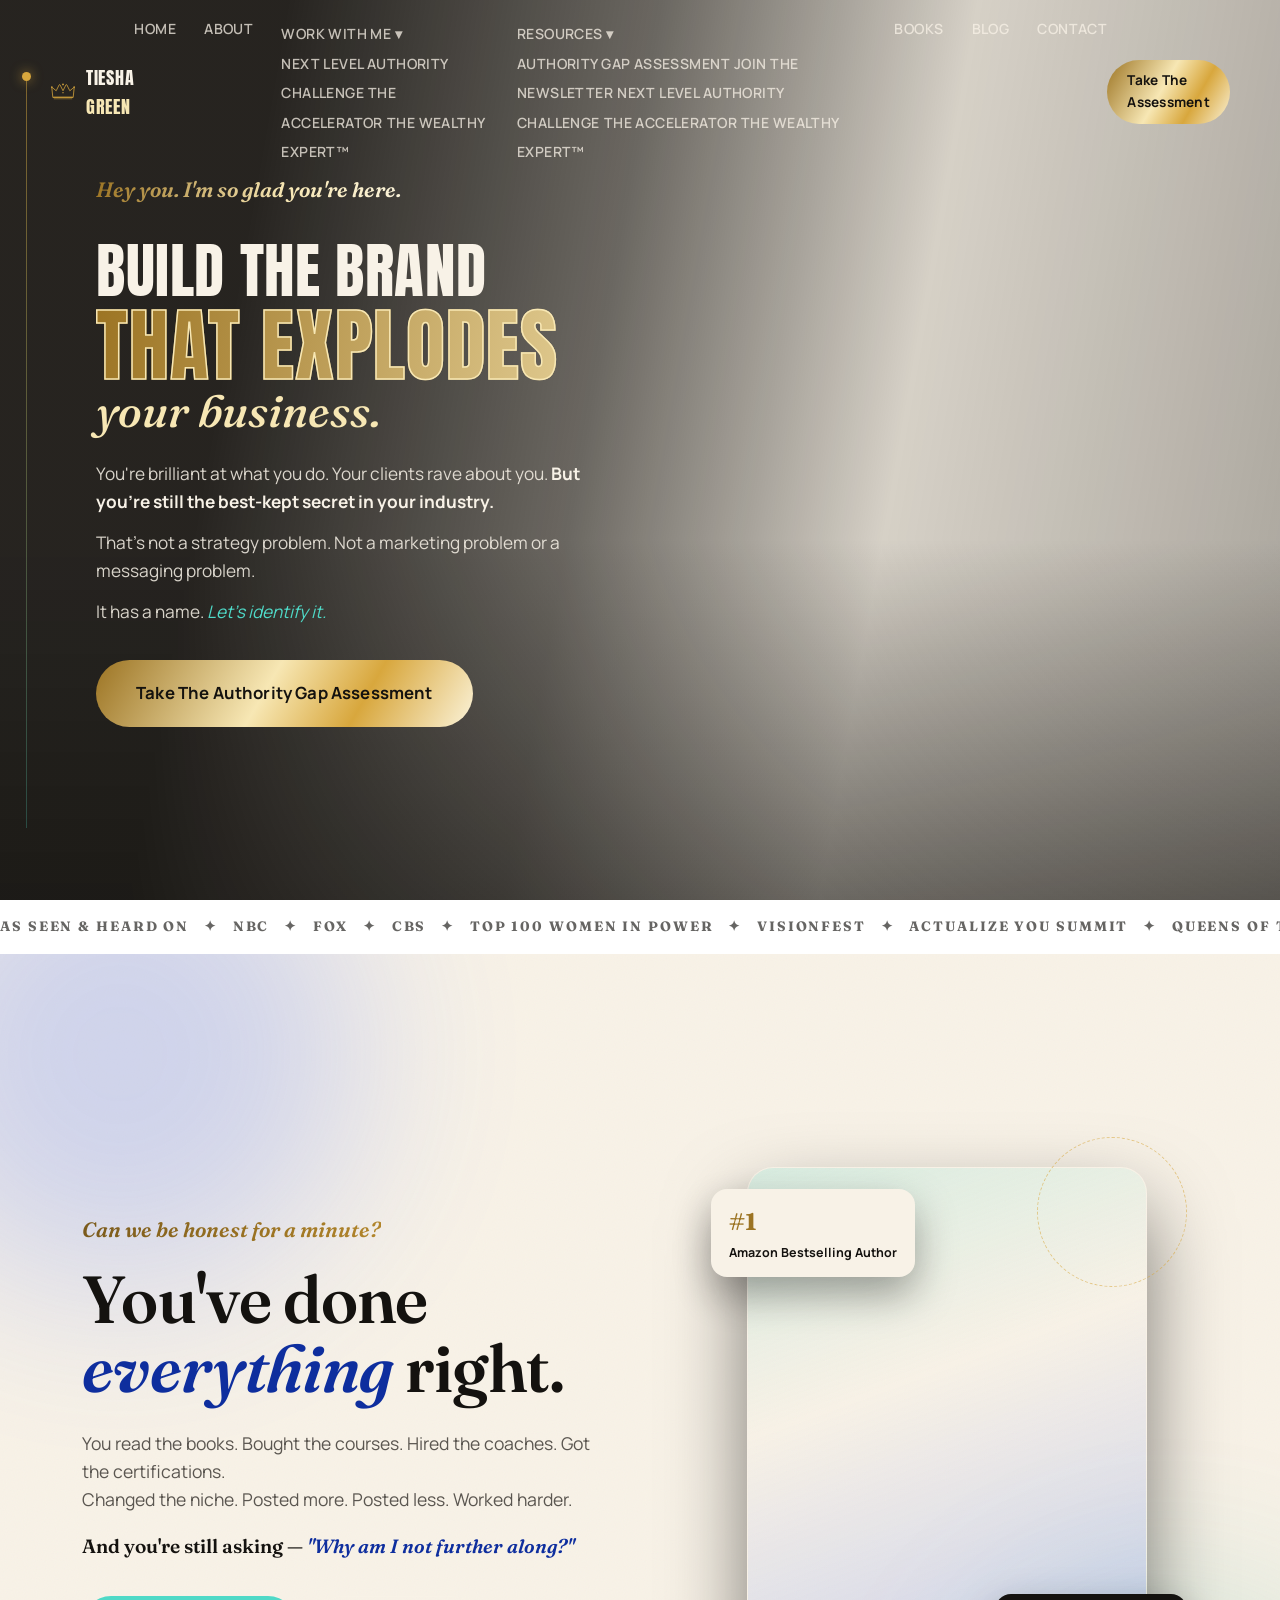
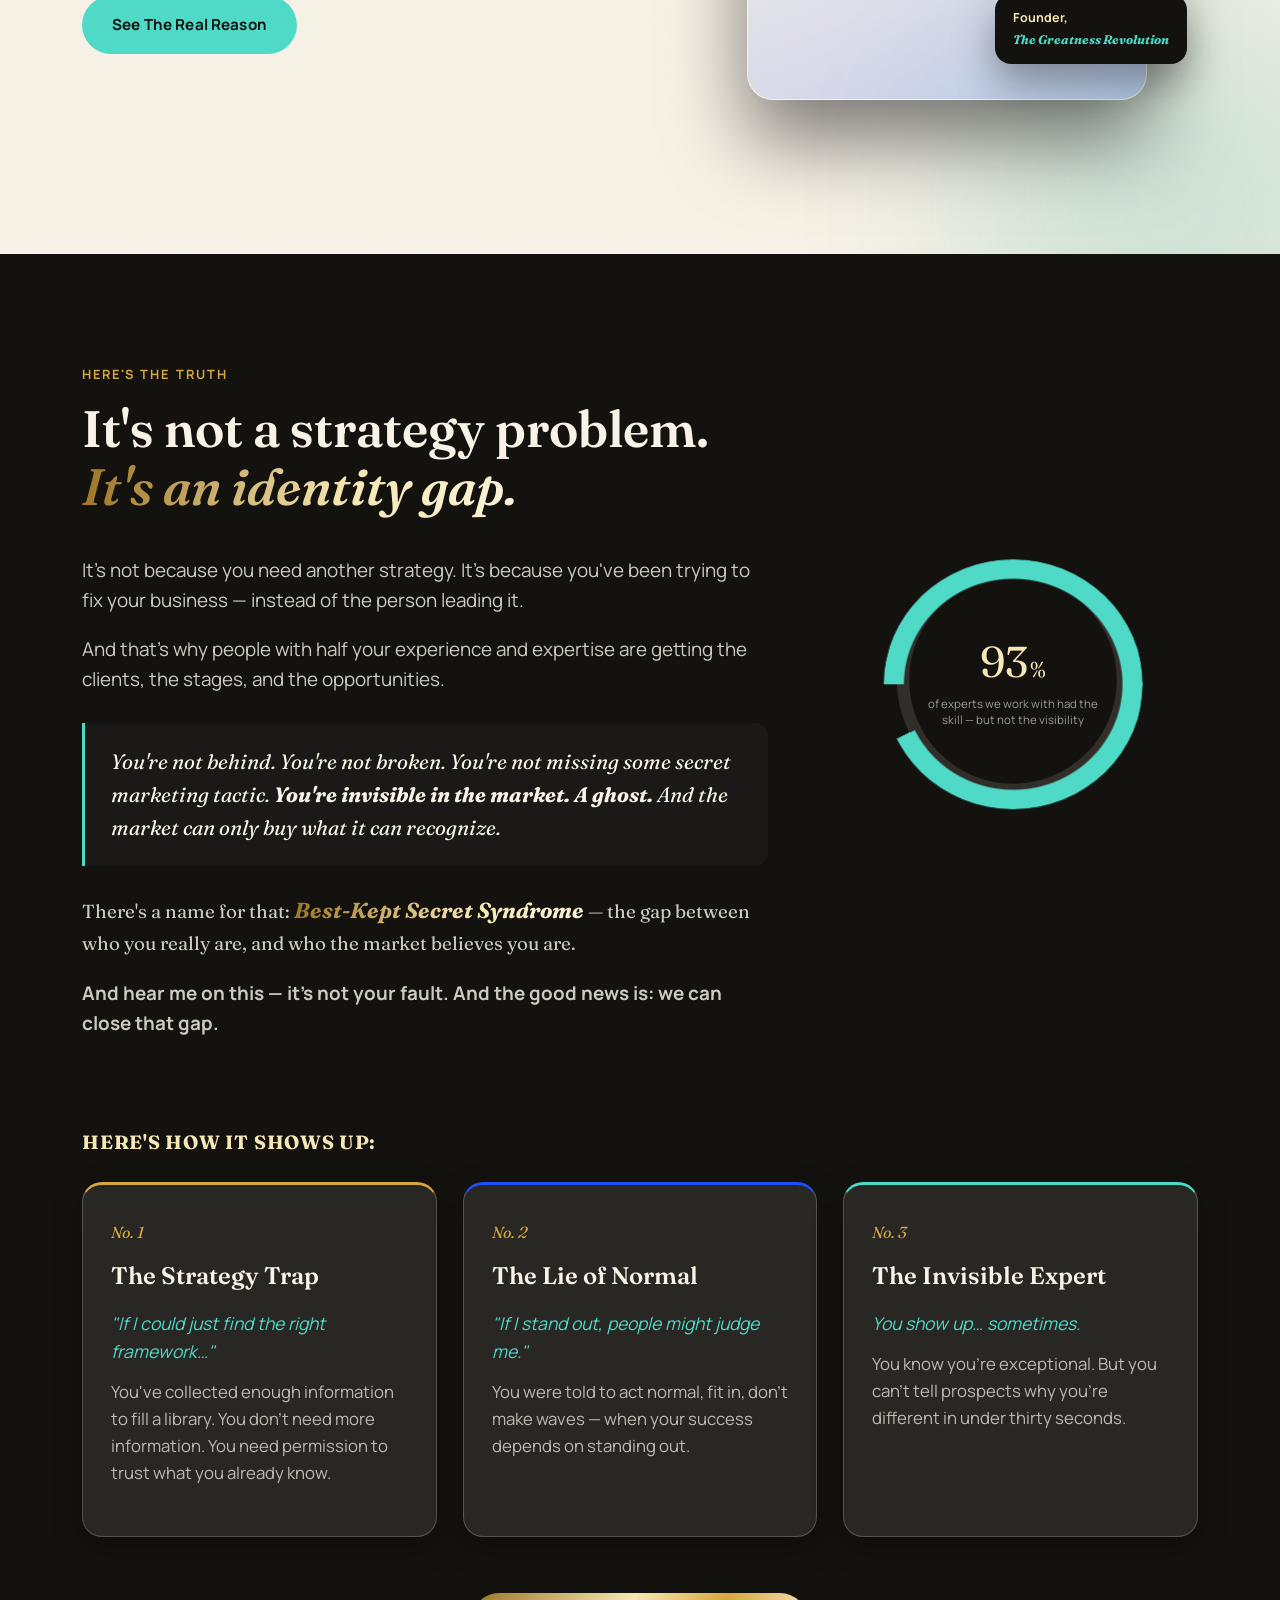
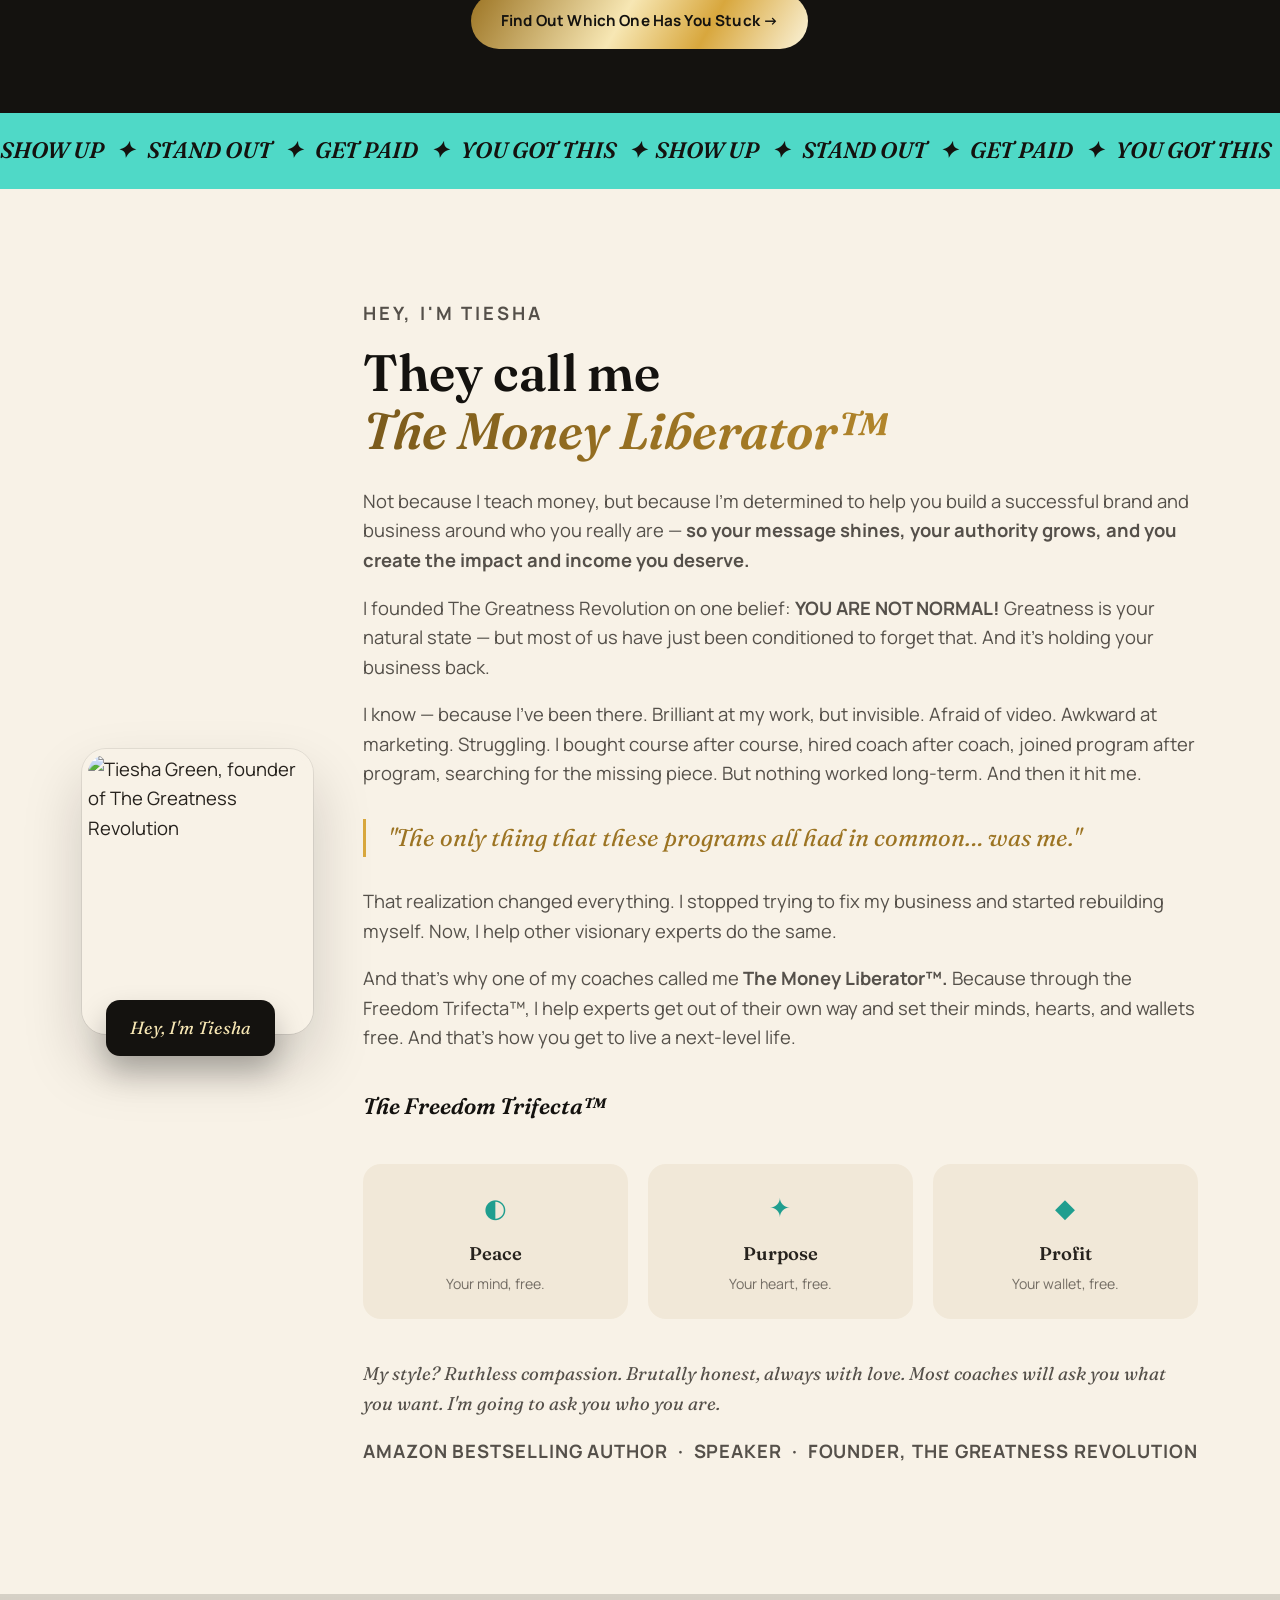
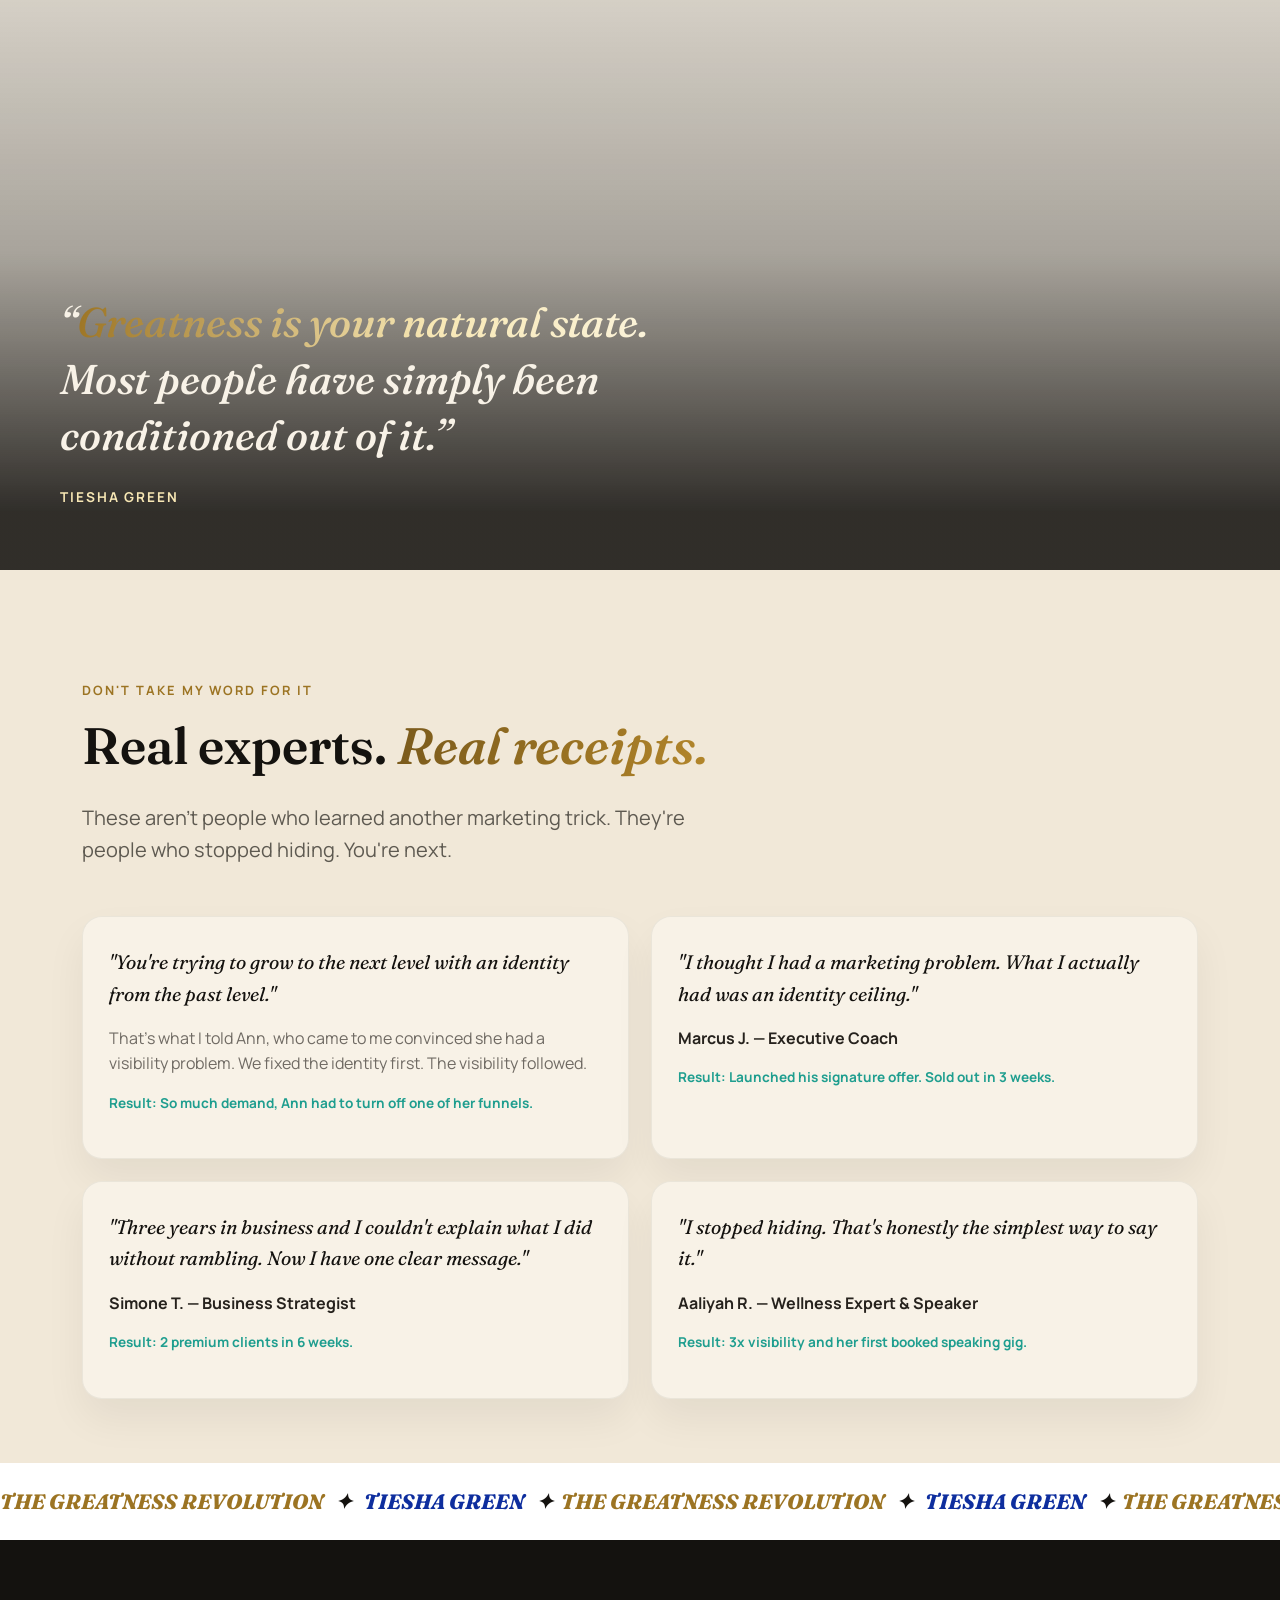
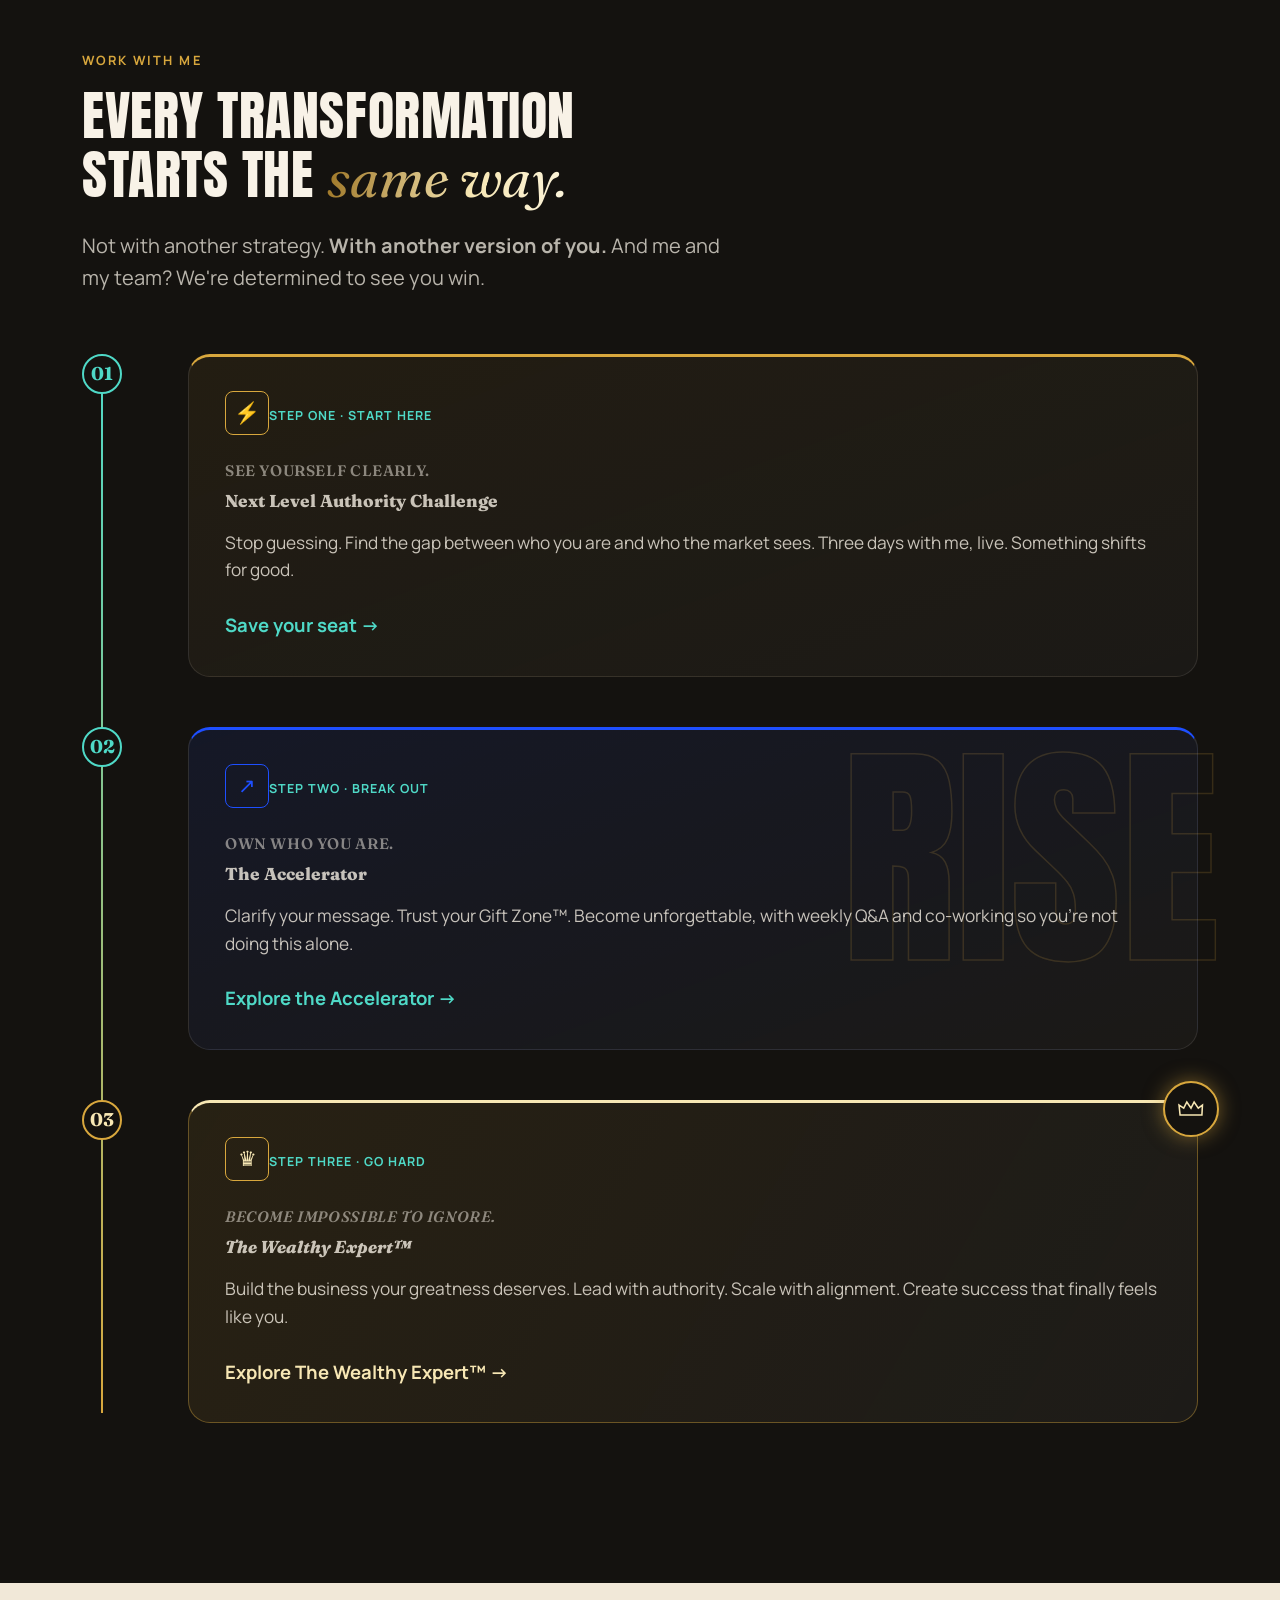
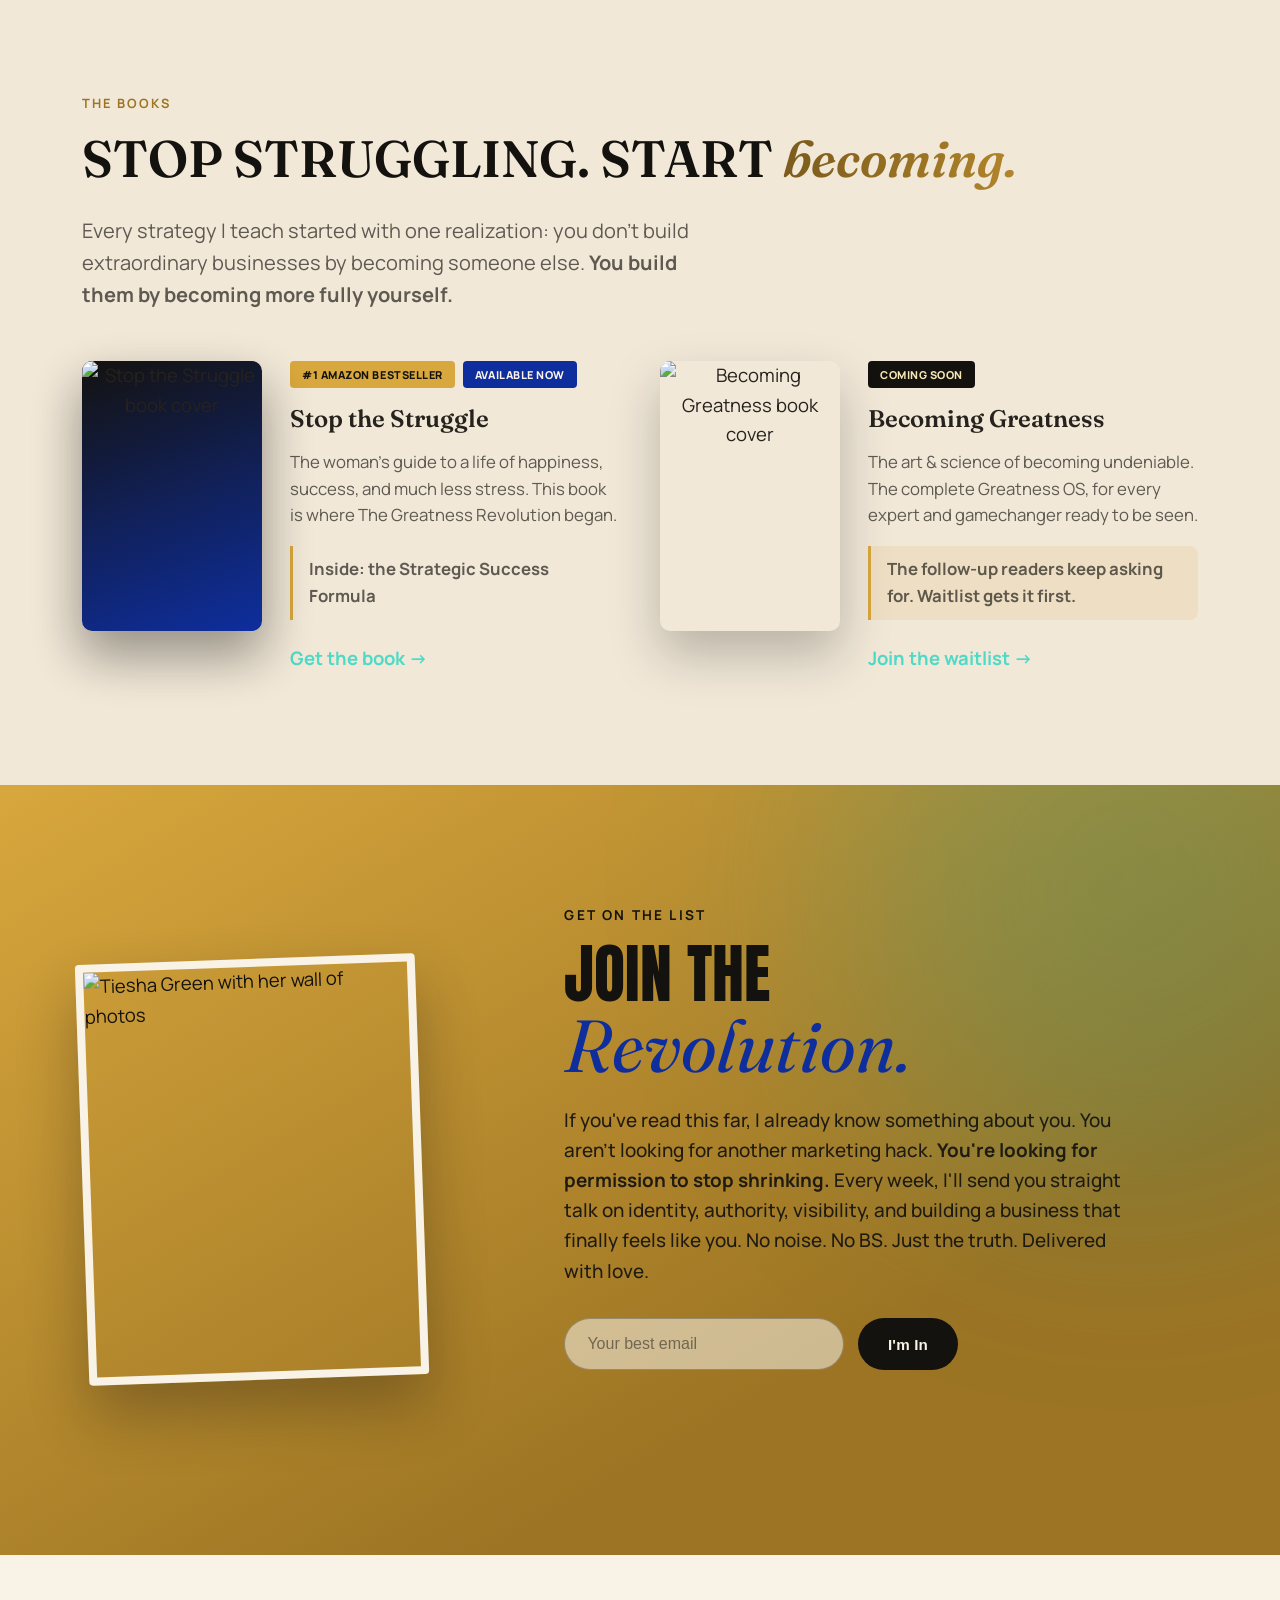
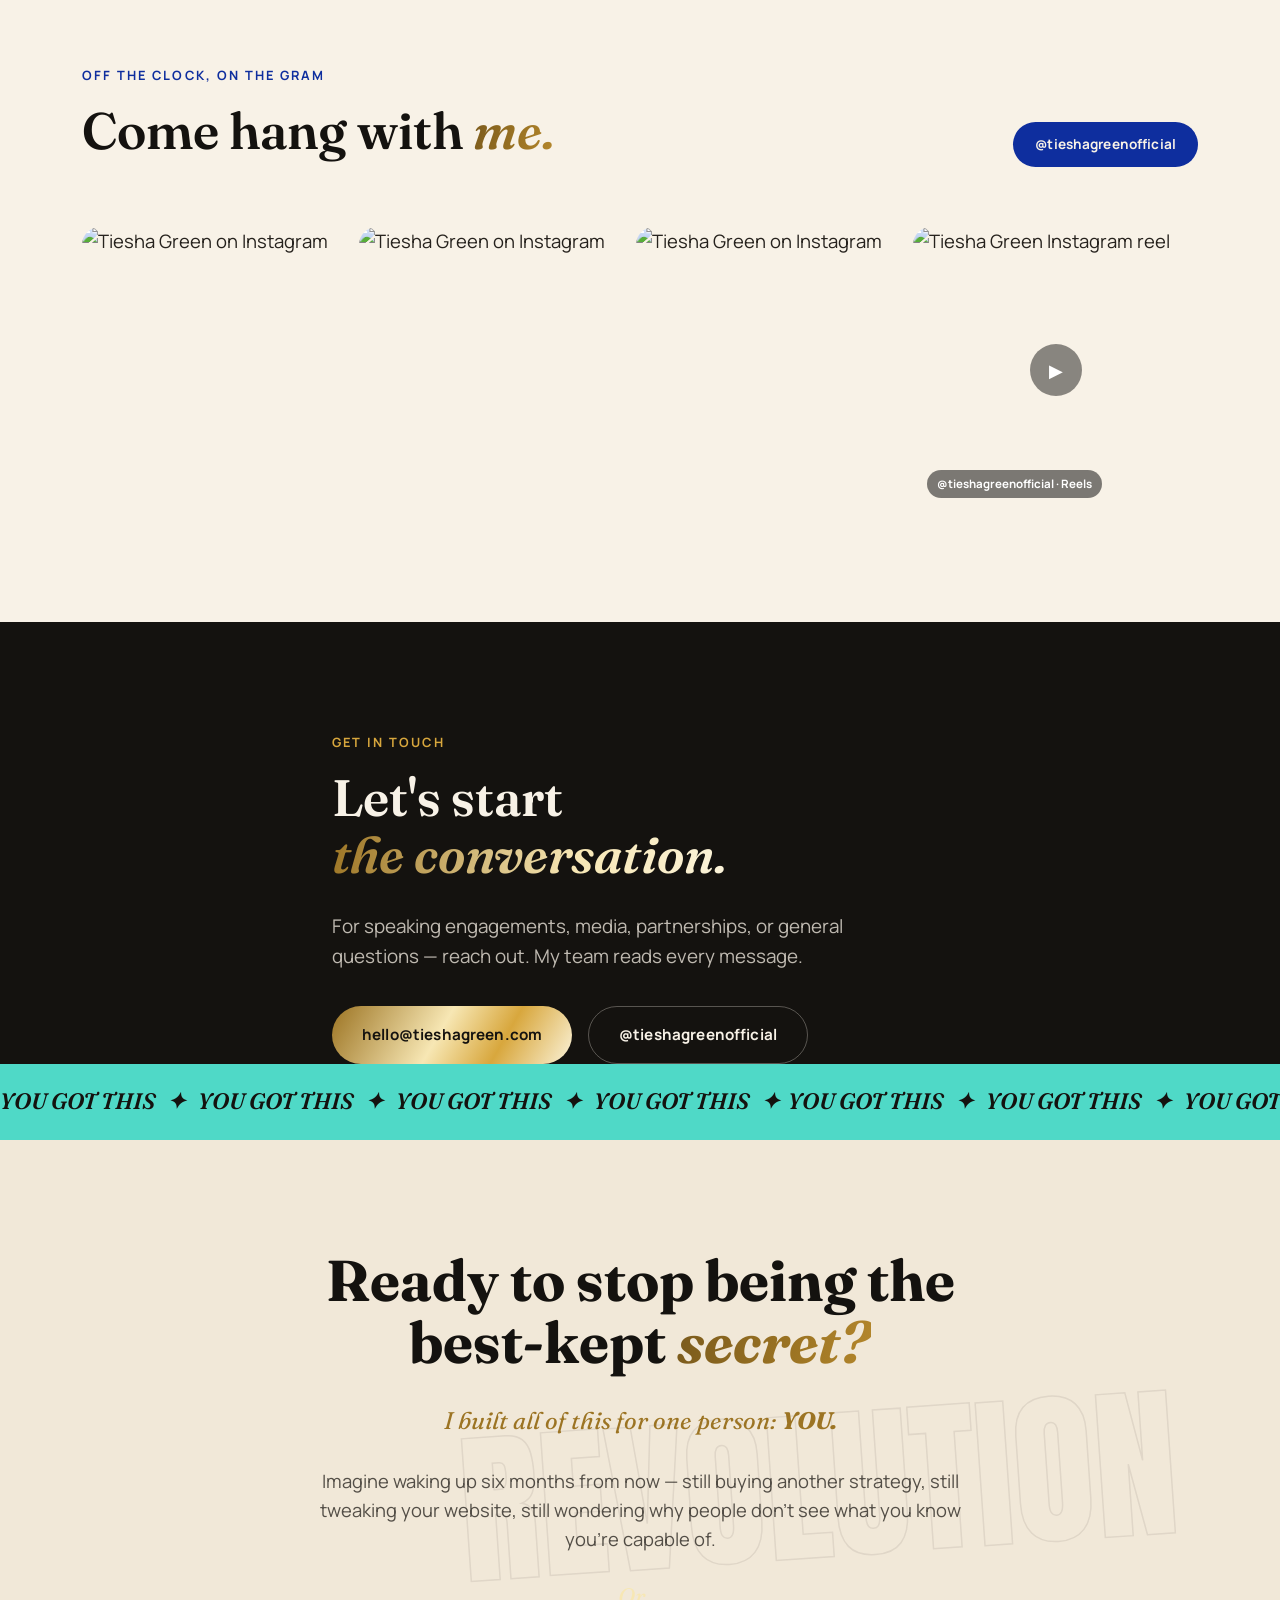
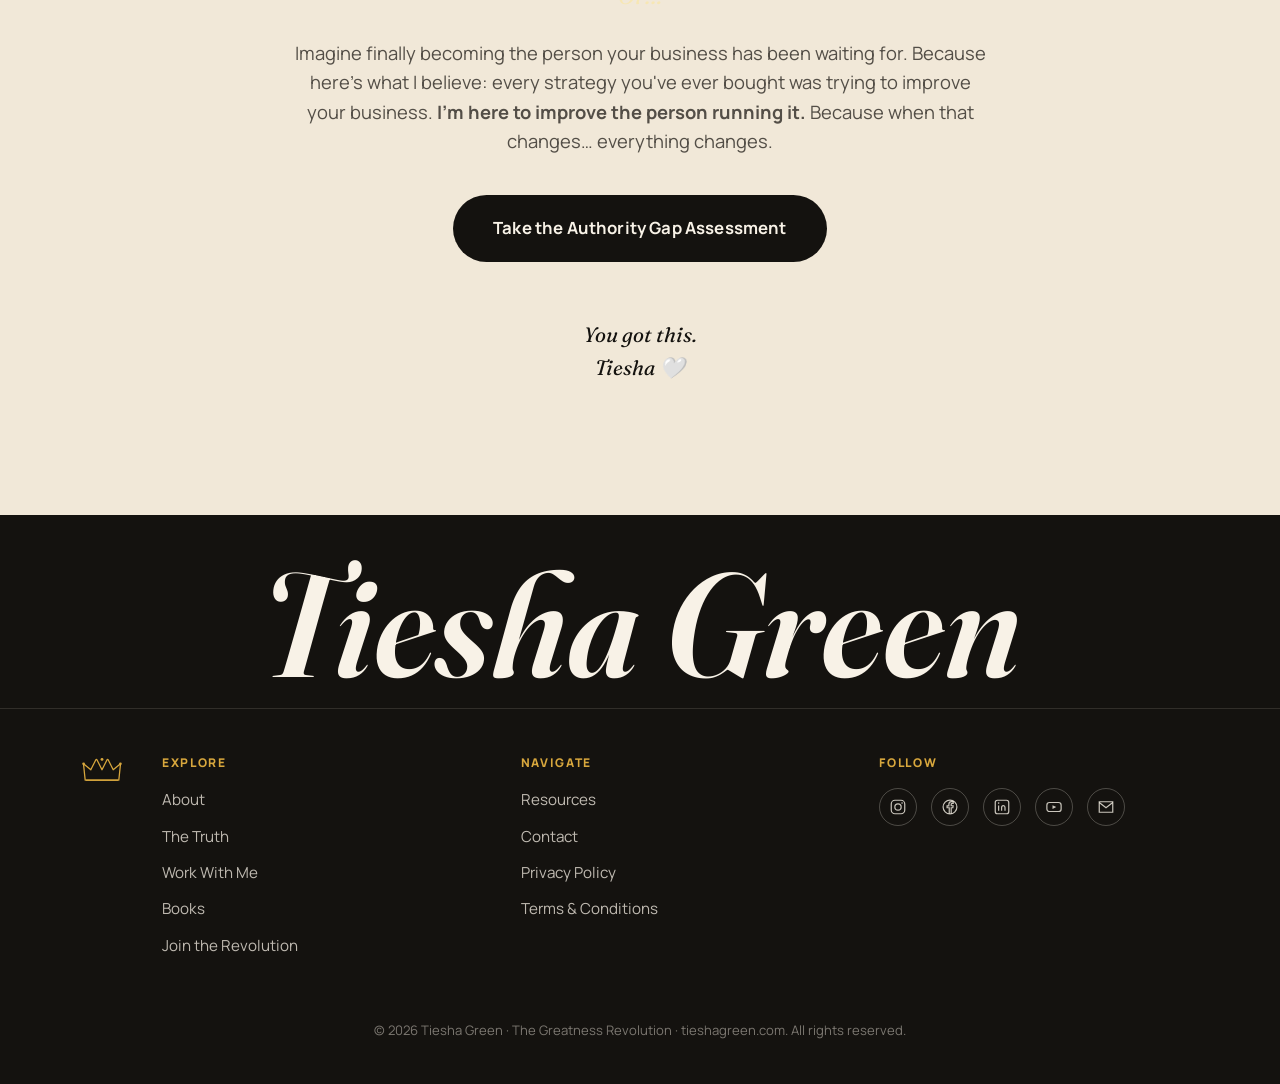
==== commit f9d4ea31: "Add nav dropdowns (Work With Me, Resources) and fix root-domain path links to proper subdomains" ====
--- a/index.html
+++ b/index.html
@@ -11,46 +11,47 @@
 </head>
 <body>
 
-<!-- SIDE SCROLL RAIL -->
-<div class="side-rail" aria-hidden="true">
-  <div class="side-rail-line"></div>
-  <div class="side-rail-dot" id="railDot"></div>
-</div>
-
-<!-- NAV -->
+<div class="side-rail" aria-hidden="true"><div class="side-rail-line"></div><div class="side-rail-dot" id="railDot"></div></div>
+
 <header class="nav" id="nav">
   <div class="nav-inner">
     <a href="#top" class="nav-logo">
-      <svg class="crown-icon" viewBox="0 0 100 70" aria-hidden="true">
-        <path d="M8 58 L4 20 Q4 18 6 19 L22 32 L34 8 Q36 4 38 8 L50 32 L62 8 Q64 4 66 8 L78 32 L94 19 Q96 18 96 20 L92 58 Z" fill="none" stroke="currentColor" stroke-width="3.2" stroke-linejoin="round" stroke-linecap="round"/>
-        <line x1="10" y1="58" x2="90" y2="58" stroke="currentColor" stroke-width="3.2"/>
-        <line x1="12" y1="65" x2="88" y2="65" stroke="currentColor" stroke-width="2"/>
-        <circle cx="4" cy="17" r="3.4" fill="currentColor"/>
-        <circle cx="50" cy="6" r="3.6" fill="currentColor"/>
-        <circle cx="96" cy="17" r="3.4" fill="currentColor"/>
-        <circle cx="50" cy="40" r="2.6" fill="currentColor"/>
-      </svg>
+      <svg class="crown-icon" viewBox="0 0 100 70" aria-hidden="true"><path d="M8 58 L4 20 Q4 18 6 19 L22 32 L34 8 Q36 4 38 8 L50 32 L62 8 Q64 4 66 8 L78 32 L94 19 Q96 18 96 20 L92 58 Z" fill="none" stroke="currentColor" stroke-width="3.2" stroke-linejoin="round" stroke-linecap="round"/><line x1="10" y1="58" x2="90" y2="58" stroke="currentColor" stroke-width="3.2"/><line x1="12" y1="65" x2="88" y2="65" stroke="currentColor" stroke-width="2"/><circle cx="4" cy="17" r="3.4" fill="currentColor"/><circle cx="50" cy="6" r="3.6" fill="currentColor"/><circle cx="96" cy="17" r="3.4" fill="currentColor"/><circle cx="50" cy="40" r="2.6" fill="currentColor"/></svg>
       <span class="nav-word"><span class="nav-word-white">Tiesha</span> <span class="nav-word-gold">Green</span></span>
     </a>
     <nav class="nav-links">
-      <a href="#truth">The Truth</a>
+      <a href="#top">Home</a>
       <a href="#about">About</a>
-      <a href="#programs">Work With Me</a>
+      <div class="nav-dropdown">
+        <a href="#programs">Work With Me <span class="nav-caret">&#9662;</span></a>
+        <div class="nav-dropdown-menu">
+          <a href="https://nextlevel.tieshagreen.com/">Next Level Authority Challenge</a>
+          <a href="https://accelerator.tieshagreen.com">The Accelerator</a>
+          <a href="https://thewealthyexpert.tieshagreen.com/">The Wealthy Expert&trade;</a>
+        </div>
+      </div>
+      <div class="nav-dropdown">
+        <a href="#join">Resources <span class="nav-caret">&#9662;</span></a>
+        <div class="nav-dropdown-menu">
+          <a href="https://authoritygap.tieshagreen.com">Authority Gap Assessment</a>
+          <a href="#join">Join the Newsletter</a>
+          <a href="https://nextlevel.tieshagreen.com/">Next Level Authority Challenge</a>
+          <a href="https://accelerator.tieshagreen.com">The Accelerator</a>
+          <a href="https://thewealthyexpert.tieshagreen.com/">The Wealthy Expert&trade;</a>
+        </div>
+      </div>
       <a href="#books">Books</a>
+      <a href="https://blog.tieshagreen.com">Blog</a>
       <a href="#contact">Contact</a>
     </nav>
-    <a href="https://tieshagreen.com/authority-gap-assessment" class="nav-cta">Take The Assessment</a>
+    <a href="https://authoritygap.tieshagreen.com" class="nav-cta">Take The Assessment</a>
   </div>
 </header>
 
-<!-- HERO 1 — FULL PHOTO -->
 <section class="hero-photo-section" id="top">
-  <div class="hero-photo-bg">
-    <img src="https://galaxy-prod.tlcdn.com/view/user_37gqmzlCbsCVyjBRs7ZjkBHgmWW/441a761cf52948689548f724b91f80cd.jpg" alt="Tiesha Green">
-  </div>
+  <div class="hero-photo-bg"><img src="https://galaxy-prod.tlcdn.com/view/user_37gqmzlCbsCVyjBRs7ZjkBHgmWW/441a761cf52948689548f724b91f80cd.jpg" alt="Tiesha Green"></div>
   <div class="hero-photo-overlay"></div>
   <div class="hero-particles" id="heroParticles"></div>
-
   <div class="hero-photo-inner">
     <p class="eyebrow gold-foil reveal">Hey you. I'm so glad you're here.</p>
     <h1 class="hero-photo-title reveal">
@@ -62,62 +63,40 @@
       <strong>But you're still the best-kept secret in your industry.</strong></p>
     <p class="hero-photo-sub reveal">That's not a strategy problem. Not a marketing problem or a messaging problem.</p>
     <p class="hero-photo-sub hero-photo-sub-strong reveal">It has a name. <em>Let's identify it.</em></p>
-    <a href="https://tieshagreen.com/authority-gap-assessment" class="btn btn-gold btn-lg magnetic reveal"><span>Take The Authority Gap Assessment</span></a>
-  </div>
-</section>
-
-<!-- AS SEEN ON — WHITE BANNER -->
-<div class="marquee marquee-white" aria-hidden="true">
-  <div class="marquee-track">
-    <span>AS SEEN &amp; HEARD ON &nbsp;&nbsp;✦&nbsp;&nbsp; NBC &nbsp;&nbsp;✦&nbsp;&nbsp; FOX &nbsp;&nbsp;✦&nbsp;&nbsp; CBS &nbsp;&nbsp;✦&nbsp;&nbsp; TOP 100 WOMEN IN POWER &nbsp;&nbsp;✦&nbsp;&nbsp; VISIONFEST &nbsp;&nbsp;✦&nbsp;&nbsp; ACTUALIZE YOU SUMMIT &nbsp;&nbsp;✦&nbsp;&nbsp; QUEENS OF THE INTERNET &nbsp;&nbsp;✦&nbsp;&nbsp; </span><span>AS SEEN &amp; HEARD ON &nbsp;&nbsp;✦&nbsp;&nbsp; NBC &nbsp;&nbsp;✦&nbsp;&nbsp; FOX &nbsp;&nbsp;✦&nbsp;&nbsp; CBS &nbsp;&nbsp;✦&nbsp;&nbsp; TOP 100 WOMEN IN POWER &nbsp;&nbsp;✦&nbsp;&nbsp; VISIONFEST &nbsp;&nbsp;✦&nbsp;&nbsp; ACTUALIZE YOU SUMMIT &nbsp;&nbsp;✦&nbsp;&nbsp; QUEENS OF THE INTERNET &nbsp;&nbsp;✦&nbsp;&nbsp; </span><span>AS SEEN &amp; HEARD ON &nbsp;&nbsp;✦&nbsp;&nbsp; NBC &nbsp;&nbsp;✦&nbsp;&nbsp; FOX &nbsp;&nbsp;✦&nbsp;&nbsp; CBS &nbsp;&nbsp;✦&nbsp;&nbsp; TOP 100 WOMEN IN POWER &nbsp;&nbsp;✦&nbsp;&nbsp; VISIONFEST &nbsp;&nbsp;✦&nbsp;&nbsp; ACTUALIZE YOU SUMMIT &nbsp;&nbsp;✦&nbsp;&nbsp; QUEENS OF THE INTERNET &nbsp;&nbsp;✦&nbsp;&nbsp; </span>
-  </div>
-</div>
-
-<!-- HERO 2 — CAN WE BE HONEST (now LIGHT to alternate) -->
+    <a href="https://authoritygap.tieshagreen.com" class="btn btn-gold btn-lg magnetic reveal"><span>Take The Authority Gap Assessment</span></a>
+  </div>
+</section>
+
+<div class="marquee marquee-white" aria-hidden="true"><div class="marquee-track">
+<span>AS SEEN &amp; HEARD ON &nbsp;&nbsp;✦&nbsp;&nbsp; NBC &nbsp;&nbsp;✦&nbsp;&nbsp; FOX &nbsp;&nbsp;✦&nbsp;&nbsp; CBS &nbsp;&nbsp;✦&nbsp;&nbsp; TOP 100 WOMEN IN POWER &nbsp;&nbsp;✦&nbsp;&nbsp; VISIONFEST &nbsp;&nbsp;✦&nbsp;&nbsp; ACTUALIZE YOU SUMMIT &nbsp;&nbsp;✦&nbsp;&nbsp; QUEENS OF THE INTERNET &nbsp;&nbsp;✦&nbsp;&nbsp; </span><span>AS SEEN &amp; HEARD ON &nbsp;&nbsp;✦&nbsp;&nbsp; NBC &nbsp;&nbsp;✦&nbsp;&nbsp; FOX &nbsp;&nbsp;✦&nbsp;&nbsp; CBS &nbsp;&nbsp;✦&nbsp;&nbsp; TOP 100 WOMEN IN POWER &nbsp;&nbsp;✦&nbsp;&nbsp; VISIONFEST &nbsp;&nbsp;✦&nbsp;&nbsp; ACTUALIZE YOU SUMMIT &nbsp;&nbsp;✦&nbsp;&nbsp; QUEENS OF THE INTERNET &nbsp;&nbsp;✦&nbsp;&nbsp; </span><span>AS SEEN &amp; HEARD ON &nbsp;&nbsp;✦&nbsp;&nbsp; NBC &nbsp;&nbsp;✦&nbsp;&nbsp; FOX &nbsp;&nbsp;✦&nbsp;&nbsp; CBS &nbsp;&nbsp;✦&nbsp;&nbsp; TOP 100 WOMEN IN POWER &nbsp;&nbsp;✦&nbsp;&nbsp; VISIONFEST &nbsp;&nbsp;✦&nbsp;&nbsp; ACTUALIZE YOU SUMMIT &nbsp;&nbsp;✦&nbsp;&nbsp; QUEENS OF THE INTERNET &nbsp;&nbsp;✦&nbsp;&nbsp; </span>
+</div></div>
+
 <section class="hero hero-light" id="honest">
-  <div class="hero-grain"></div>
-  <div class="hero-blob blob-1"></div>
-  <div class="hero-blob blob-2"></div>
-
+  <div class="hero-grain"></div><div class="hero-blob blob-1"></div><div class="hero-blob blob-2"></div>
   <div class="hero-inner">
     <div class="hero-copy reveal">
       <p class="eyebrow gold-foil-dark">Can we be honest for a minute?</p>
       <h1 class="hero-title hero-title-dark">You've done<br><em>everything</em> right.</h1>
-      <p class="hero-sub hero-sub-dark">You read the books. Bought the courses. Hired the coaches. Got the certifications.<br>
-      Changed the niche. Posted more. Posted less. Worked harder.</p>
+      <p class="hero-sub hero-sub-dark">You read the books. Bought the courses. Hired the coaches. Got the certifications.<br>Changed the niche. Posted more. Posted less. Worked harder.</p>
       <p class="hero-sub hero-sub-dark hero-sub-strong hero-sub-strong-dark">And you're still asking&nbsp;&mdash; <em>"Why am I not further along?"</em></p>
       <div class="hero-actions">
         <a href="#truth" class="btn btn-primary magnetic"><span>See The Real Reason</span></a>
         <a href="#about" class="btn btn-ghost btn-ghost-dark magnetic"><span>Meet Tiesha ↓</span></a>
       </div>
     </div>
-
     <div class="hero-visual reveal">
-      <div class="hero-frame tilt-card">
-        <img src="https://galaxy-prod.tlcdn.com/view/user_37gqmzlCbsCVyjBRs7ZjkBHgmWW/77fbd3641aa544ab84b72ea69711f491.jpg" alt="Tiesha Green" class="hero-photo-img" id="heroPhoto">
-        <div class="hero-frame-glow"></div>
-      </div>
-      <div class="hero-badge badge-float-1">
-        <span class="badge-num">#1</span>
-        <span class="badge-label">Amazon Bestselling Author</span>
-      </div>
-      <div class="hero-badge badge-float-2 badge-float-2-gold">
-        <span class="badge-label">Founder,</span>
-        <span class="badge-label-strong">The Greatness Revolution</span>
-      </div>
+      <div class="hero-frame tilt-card"><img src="https://galaxy-prod.tlcdn.com/view/user_37gqmzlCbsCVyjBRs7ZjkBHgmWW/77fbd3641aa544ab84b72ea69711f491.jpg" alt="Tiesha Green" class="hero-photo-img" id="heroPhoto"><div class="hero-frame-glow"></div></div>
+      <div class="hero-badge badge-float-1"><span class="badge-num">#1</span><span class="badge-label">Amazon Bestselling Author</span></div>
+      <div class="hero-badge badge-float-2 badge-float-2-gold"><span class="badge-label">Founder,</span><span class="badge-label-strong">The Greatness Revolution</span></div>
       <div class="hero-ring"></div>
     </div>
   </div>
 </section>
 
-<!-- TRUTH SECTION (dark) -->
 <section class="section section-dark section-flush-bottom" id="truth">
   <div class="section-inner">
     <p class="kicker reveal">Here's the truth</p>
-    <h2 class="section-title reveal">
-      It's not a strategy problem.<br>
-      <em class="gold-foil">It's an identity gap.</em>
-    </h2>
+    <h2 class="section-title reveal">It's not a strategy problem.<br><em class="gold-foil">It's an identity gap.</em></h2>
     <div class="truth-grid">
       <div class="truth-copy reveal">
         <p>It's not because you need another strategy. It's because you've been trying to fix your business&nbsp;&mdash; instead of the person leading it.</p>
@@ -129,55 +108,25 @@
       <div class="truth-stat reveal">
         <div class="stat-ring">
           <svg viewBox="0 0 200 200"><circle cx="100" cy="100" r="88"/></svg>
-          <div class="stat-ring-copy">
-            <span class="stat-num-wrap"><span class="stat-num" data-count="93">0</span><span class="stat-pct">%</span></span>
-            <span class="stat-caption">of experts we work with had the skill&nbsp;&mdash; but not the visibility</span>
-          </div>
-        </div>
-      </div>
-    </div>
-
+          <div class="stat-ring-copy"><span class="stat-num-wrap"><span class="stat-num" data-count="93">0</span><span class="stat-pct">%</span></span><span class="stat-caption">of experts we work with had the skill&nbsp;&mdash; but not the visibility</span></div>
+        </div>
+      </div>
+    </div>
     <p class="barrier-heading reveal">Here's how it shows up:</p>
     <div class="barrier-grid">
-      <div class="barrier-card reveal">
-        <span class="barrier-no">No. 1</span>
-        <h3>The Strategy Trap</h3>
-        <p class="barrier-quote">"If I could just find the right framework&hellip;"</p>
-        <p>You've collected enough information to fill a library. You don't need more information. You need permission to trust what you already know.</p>
-      </div>
-      <div class="barrier-card reveal">
-        <span class="barrier-no">No. 2</span>
-        <h3>The Lie of Normal</h3>
-        <p class="barrier-quote">"If I stand out, people might judge me."</p>
-        <p>You were told to act normal, fit in, don't make waves&nbsp;&mdash; when your success depends on standing out.</p>
-      </div>
-      <div class="barrier-card reveal">
-        <span class="barrier-no">No. 3</span>
-        <h3>The Invisible Expert</h3>
-        <p class="barrier-quote">You show up&hellip; sometimes.</p>
-        <p>You know you're exceptional. But you can't tell prospects why you're different in under thirty seconds.</p>
-      </div>
-    </div>
-
-    <div class="center-cta reveal">
-      <a href="https://tieshagreen.com/authority-gap-assessment" class="btn btn-gold magnetic"><span>Find Out Which One Has You Stuck →</span></a>
-    </div>
-  </div>
-
-  <div class="marquee marquee-mid" aria-hidden="true">
-    <div class="marquee-track">
-      <span>SHOW UP &nbsp;&nbsp;✦&nbsp;&nbsp; STAND OUT &nbsp;&nbsp;✦&nbsp;&nbsp; GET PAID &nbsp;&nbsp;✦&nbsp;&nbsp; YOU GOT THIS &nbsp;&nbsp;✦&nbsp;&nbsp; </span><span>SHOW UP &nbsp;&nbsp;✦&nbsp;&nbsp; STAND OUT &nbsp;&nbsp;✦&nbsp;&nbsp; GET PAID &nbsp;&nbsp;✦&nbsp;&nbsp; YOU GOT THIS &nbsp;&nbsp;✦&nbsp;&nbsp; </span><span>SHOW UP &nbsp;&nbsp;✦&nbsp;&nbsp; STAND OUT &nbsp;&nbsp;✦&nbsp;&nbsp; GET PAID &nbsp;&nbsp;✦&nbsp;&nbsp; YOU GOT THIS &nbsp;&nbsp;✦&nbsp;&nbsp; </span>
-    </div>
-  </div>
-</section>
-
-<!-- ABOUT (light) -->
+      <div class="barrier-card reveal"><span class="barrier-no">No. 1</span><h3>The Strategy Trap</h3><p class="barrier-quote">"If I could just find the right framework&hellip;"</p><p>You've collected enough information to fill a library. You don't need more information. You need permission to trust what you already know.</p></div>
+      <div class="barrier-card reveal"><span class="barrier-no">No. 2</span><h3>The Lie of Normal</h3><p class="barrier-quote">"If I stand out, people might judge me."</p><p>You were told to act normal, fit in, don't make waves&nbsp;&mdash; when your success depends on standing out.</p></div>
+      <div class="barrier-card reveal"><span class="barrier-no">No. 3</span><h3>The Invisible Expert</h3><p class="barrier-quote">You show up&hellip; sometimes.</p><p>You know you're exceptional. But you can't tell prospects why you're different in under thirty seconds.</p></div>
+    </div>
+    <div class="center-cta reveal"><a href="https://authoritygap.tieshagreen.com" class="btn btn-gold magnetic"><span>Find Out Which One Has You Stuck →</span></a></div>
+  </div>
+  <div class="marquee marquee-mid" aria-hidden="true"><div class="marquee-track"><span>SHOW UP &nbsp;&nbsp;✦&nbsp;&nbsp; STAND OUT &nbsp;&nbsp;✦&nbsp;&nbsp; GET PAID &nbsp;&nbsp;✦&nbsp;&nbsp; YOU GOT THIS &nbsp;&nbsp;✦&nbsp;&nbsp; </span><span>SHOW UP &nbsp;&nbsp;✦&nbsp;&nbsp; STAND OUT &nbsp;&nbsp;✦&nbsp;&nbsp; GET PAID &nbsp;&nbsp;✦&nbsp;&nbsp; YOU GOT THIS &nbsp;&nbsp;✦&nbsp;&nbsp; </span><span>SHOW UP &nbsp;&nbsp;✦&nbsp;&nbsp; STAND OUT &nbsp;&nbsp;✦&nbsp;&nbsp; GET PAID &nbsp;&nbsp;✦&nbsp;&nbsp; YOU GOT THIS &nbsp;&nbsp;✦&nbsp;&nbsp; </span></div></div>
+</section>
+
 <section class="section section-light" id="about">
   <div class="section-inner about-grid">
     <div class="about-visual reveal">
-      <div class="about-photo-frame tilt-card">
-        <img src="https://galaxy-prod.tlcdn.com/view/user_37gqmzlCbsCVyjBRs7ZjkBHgmWW/e6c80647e35949bba4b39f300513843d.jpg" alt="Tiesha Green, founder of The Greatness Revolution" class="about-photo">
-      </div>
+      <div class="about-photo-frame tilt-card"><img src="https://galaxy-prod.tlcdn.com/view/user_37gqmzlCbsCVyjBRs7ZjkBHgmWW/e6c80647e35949bba4b39f300513843d.jpg" alt="Tiesha Green, founder of The Greatness Revolution" class="about-photo"></div>
       <div class="about-tag">Hey, I'm Tiesha</div>
     </div>
     <div class="about-copy reveal">
@@ -189,122 +138,71 @@
       <blockquote class="pull-quote">"The only thing that these programs all had in common&hellip; was me."</blockquote>
       <p>That realization changed everything. I stopped trying to fix my business and started rebuilding myself. Now, I help other visionary experts do the same.</p>
       <p>And that's why one of my coaches called me <strong>The Money Liberator&trade;.</strong> Because through the Freedom Trifecta&trade;, I help experts get out of their own way and set their minds, hearts, and wallets free. And that's how you get to live a next-level life.</p>
-
       <h3 class="trifecta-heading">The Freedom Trifecta&trade;</h3>
       <div class="trifecta">
-        <div class="trifecta-item">
-          <span class="trifecta-icon">◐</span>
-          <h4>Peace</h4><p>Your mind, free.</p>
-        </div>
-        <div class="trifecta-item">
-          <span class="trifecta-icon">✦</span>
-          <h4>Purpose</h4><p>Your heart, free.</p>
-        </div>
-        <div class="trifecta-item">
-          <span class="trifecta-icon">◆</span>
-          <h4>Profit</h4><p>Your wallet, free.</p>
-        </div>
-      </div>
-
+        <div class="trifecta-item"><span class="trifecta-icon">◐</span><h4>Peace</h4><p>Your mind, free.</p></div>
+        <div class="trifecta-item"><span class="trifecta-icon">✦</span><h4>Purpose</h4><p>Your heart, free.</p></div>
+        <div class="trifecta-item"><span class="trifecta-icon">◆</span><h4>Profit</h4><p>Your wallet, free.</p></div>
+      </div>
       <p class="about-style">My style? Ruthless compassion. Brutally honest, always with love. Most coaches will ask you what you want. I'm going to ask you who you are.</p>
       <p class="about-credentials"><span>Amazon Bestselling Author</span>&nbsp;&nbsp;·&nbsp;&nbsp;<span>Speaker</span>&nbsp;&nbsp;·&nbsp;&nbsp;<span>Founder, The Greatness Revolution</span></p>
     </div>
   </div>
 </section>
 
-<!-- PARALLAX QUOTE -->
 <section class="parallax-quote">
   <div class="parallax-bg" style="background-image:url('https://galaxy-prod.tlcdn.com/view/user_37gqmzlCbsCVyjBRs7ZjkBHgmWW/a98506fe1ec04e03a5b7ea0ba9beb08e.png');"></div>
   <div class="parallax-overlay"></div>
-  <div class="parallax-content reveal">
-    <p>&ldquo;<span class="gold-foil">Greatness is your natural state.</span><br>
-    Most people have simply been conditioned out of it.&rdquo;</p>
-    <span class="parallax-sig">Tiesha Green</span>
-  </div>
-</section>
-
-<!-- TESTIMONIALS (cream) -->
+  <div class="parallax-content reveal"><p>&ldquo;<span class="gold-foil">Greatness is your natural state.</span><br>Most people have simply been conditioned out of it.&rdquo;</p><span class="parallax-sig">Tiesha Green</span></div>
+</section>
+
 <section class="section section-cream section-flush-bottom" id="testimonials">
   <div class="section-inner">
     <p class="kicker kicker-dark reveal">Don't take my word for it</p>
     <h2 class="section-title section-title-dark reveal">Real experts. <em class="gold-foil-dark">Real receipts.</em></h2>
     <p class="section-lead reveal">These aren't people who learned another marketing trick. They're people who stopped hiding. You're next.</p>
-
     <div class="testimonial-scroller reveal">
-      <div class="t-card">
-        <p class="t-quote">"You're trying to grow to the next level with an identity from the past level."</p>
-        <p class="t-body">That's what I told Ann, who came to me convinced she had a visibility problem. We fixed the identity first. The visibility followed.</p>
-        <p class="t-result">Result: So much demand, Ann had to turn off one of her funnels.</p>
-      </div>
-      <div class="t-card">
-        <p class="t-quote">"I thought I had a marketing problem. What I actually had was an identity ceiling."</p>
-        <p class="t-name">Marcus J. &mdash; Executive Coach</p>
-        <p class="t-result">Result: Launched his signature offer. Sold out in 3 weeks.</p>
-      </div>
-      <div class="t-card">
-        <p class="t-quote">"Three years in business and I couldn't explain what I did without rambling. Now I have one clear message."</p>
-        <p class="t-name">Simone T. &mdash; Business Strategist</p>
-        <p class="t-result">Result: 2 premium clients in 6 weeks.</p>
-      </div>
-      <div class="t-card">
-        <p class="t-quote">"I stopped hiding. That's honestly the simplest way to say it."</p>
-        <p class="t-name">Aaliyah R. &mdash; Wellness Expert &amp; Speaker</p>
-        <p class="t-result">Result: 3x visibility and her first booked speaking gig.</p>
-      </div>
-    </div>
-  </div>
-  <div class="marquee marquee-white" aria-hidden="true">
-    <div class="marquee-track">
-      <span><span class="tk-gold-text">THE GREATNESS REVOLUTION</span> &nbsp;&nbsp;✦&nbsp;&nbsp; <span class="tk-navy">TIESHA GREEN</span> &nbsp;&nbsp;✦&nbsp;&nbsp; </span><span><span class="tk-gold-text">THE GREATNESS REVOLUTION</span> &nbsp;&nbsp;✦&nbsp;&nbsp; <span class="tk-navy">TIESHA GREEN</span> &nbsp;&nbsp;✦&nbsp;&nbsp; </span><span><span class="tk-gold-text">THE GREATNESS REVOLUTION</span> &nbsp;&nbsp;✦&nbsp;&nbsp; <span class="tk-navy">TIESHA GREEN</span> &nbsp;&nbsp;✦&nbsp;&nbsp; </span>
-    </div>
-  </div>
-</section>
-
-<!-- PROGRAMS - journey (dark) -->
+      <div class="t-card"><p class="t-quote">"You're trying to grow to the next level with an identity from the past level."</p><p class="t-body">That's what I told Ann, who came to me convinced she had a visibility problem. We fixed the identity first. The visibility followed.</p><p class="t-result">Result: So much demand, Ann had to turn off one of her funnels.</p></div>
+      <div class="t-card"><p class="t-quote">"I thought I had a marketing problem. What I actually had was an identity ceiling."</p><p class="t-name">Marcus J. &mdash; Executive Coach</p><p class="t-result">Result: Launched his signature offer. Sold out in 3 weeks.</p></div>
+      <div class="t-card"><p class="t-quote">"Three years in business and I couldn't explain what I did without rambling. Now I have one clear message."</p><p class="t-name">Simone T. &mdash; Business Strategist</p><p class="t-result">Result: 2 premium clients in 6 weeks.</p></div>
+      <div class="t-card"><p class="t-quote">"I stopped hiding. That's honestly the simplest way to say it."</p><p class="t-name">Aaliyah R. &mdash; Wellness Expert &amp; Speaker</p><p class="t-result">Result: 3x visibility and her first booked speaking gig.</p></div>
+    </div>
+  </div>
+  <div class="marquee marquee-white" aria-hidden="true"><div class="marquee-track"><span><span class="tk-gold-text">THE GREATNESS REVOLUTION</span> &nbsp;&nbsp;✦&nbsp;&nbsp; <span class="tk-navy">TIESHA GREEN</span> &nbsp;&nbsp;✦&nbsp;&nbsp; </span><span><span class="tk-gold-text">THE GREATNESS REVOLUTION</span> &nbsp;&nbsp;✦&nbsp;&nbsp; <span class="tk-navy">TIESHA GREEN</span> &nbsp;&nbsp;✦&nbsp;&nbsp; </span><span><span class="tk-gold-text">THE GREATNESS REVOLUTION</span> &nbsp;&nbsp;✦&nbsp;&nbsp; <span class="tk-navy">TIESHA GREEN</span> &nbsp;&nbsp;✦&nbsp;&nbsp; </span></div></div>
+</section>
+
 <section class="section section-dark" id="programs">
   <div class="section-inner">
     <p class="kicker reveal">Work with me</p>
     <h2 class="section-title programs-title reveal">EVERY TRANSFORMATION<br>STARTS THE <em class="gold-foil">same way.</em></h2>
     <p class="section-lead section-lead-light reveal">Not with another strategy. <strong>With another version of you.</strong> And me and my team? We're determined to see you win.</p>
-
     <div class="journey">
       <div class="journey-line"></div>
       <div class="journey-hollow" aria-hidden="true">RISE</div>
-
       <div class="journey-stop reveal">
         <div class="journey-node">01</div>
         <div class="journey-card journey-card-1">
-          <span class="journey-icon journey-icon-gold">⚡</span>
-          <span class="journey-eyebrow">Step One &middot; Start here</span>
-          <h3>See yourself clearly.</h3>
-          <p class="journey-program-name">Next Level Authority Challenge</p>
+          <span class="journey-icon journey-icon-gold">⚡</span><span class="journey-eyebrow">Step One &middot; Start here</span>
+          <h3>See yourself clearly.</h3><p class="journey-program-name">Next Level Authority Challenge</p>
           <p>Stop guessing. Find the gap between who you are and who the market sees. Three days with me, live. Something shifts for good.</p>
           <a href="https://nextlevel.tieshagreen.com/" class="link-cta">Save your seat →</a>
         </div>
       </div>
-
       <div class="journey-stop reveal">
         <div class="journey-node">02</div>
         <div class="journey-card journey-card-2">
-          <span class="journey-icon journey-icon-blue">↗</span>
-          <span class="journey-eyebrow">Step Two &middot; Break out</span>
-          <h3>Own who you are.</h3>
-          <p class="journey-program-name">The Accelerator</p>
+          <span class="journey-icon journey-icon-blue">↗</span><span class="journey-eyebrow">Step Two &middot; Break out</span>
+          <h3>Own who you are.</h3><p class="journey-program-name">The Accelerator</p>
           <p>Clarify your message. Trust your Gift Zone&trade;. Become unforgettable, with weekly Q&amp;A and co-working so you're not doing this alone.</p>
-          <a href="https://tieshagreen.com/gift-zone-accelerator" class="link-cta">Explore the Accelerator →</a>
-        </div>
-      </div>
-
+          <a href="https://accelerator.tieshagreen.com" class="link-cta">Explore the Accelerator →</a>
+        </div>
+      </div>
       <div class="journey-stop reveal">
         <div class="journey-node journey-node-gold">03</div>
         <div class="journey-card journey-card-gold journey-card-3">
-          <span class="journey-crown-badge">
-            <svg viewBox="0 0 100 70" aria-hidden="true"><path d="M8 58 L4 20 L22 32 L34 8 L50 32 L62 8 L78 32 L94 20 L92 58 Z" fill="none" stroke="currentColor" stroke-width="6"/></svg>
-          </span>
-          <span class="journey-icon journey-icon-gold">♛</span>
-          <span class="journey-eyebrow">Step Three &middot; Go hard</span>
-          <h3 class="journey-h3-tight"><em>Become impossible to ignore.</em></h3>
-          <p class="journey-program-name journey-program-name-gold">The Wealthy Expert&trade;</p>
+          <span class="journey-crown-badge"><svg viewBox="0 0 100 70" aria-hidden="true"><path d="M8 58 L4 20 L22 32 L34 8 L50 32 L62 8 L78 32 L94 20 L92 58 Z" fill="none" stroke="currentColor" stroke-width="6"/></svg></span>
+          <span class="journey-icon journey-icon-gold">♛</span><span class="journey-eyebrow">Step Three &middot; Go hard</span>
+          <h3 class="journey-h3-tight"><em>Become impossible to ignore.</em></h3><p class="journey-program-name journey-program-name-gold">The Wealthy Expert&trade;</p>
           <p>Build the business your greatness deserves. Lead with authority. Scale with alignment. Create success that finally feels like you.</p>
           <a href="https://thewealthyexpert.tieshagreen.com/" class="link-cta link-cta-gold">Explore The Wealthy Expert&trade; →</a>
         </div>
@@ -313,39 +211,26 @@
   </div>
 </section>
 
-<!-- BOOKS (cream) -->
 <section class="section section-cream" id="books">
   <div class="section-inner">
     <p class="kicker kicker-dark reveal">The books</p>
     <h2 class="section-title section-title-dark books-title reveal">STOP STRUGGLING. START <em class="gold-foil-dark">becoming.</em></h2>
     <p class="section-lead reveal">Every strategy I teach started with one realization: you don't build extraordinary businesses by becoming someone else. <strong>You build them by becoming more fully yourself.</strong></p>
-
     <div class="books-grid">
       <div class="book-card reveal">
-        <div class="book-cover book-cover-1">
-          <img src="https://galaxy-prod.tlcdn.com/view/user_37gqmzlCbsCVyjBRs7ZjkBHgmWW/517967263e0349bbaad67237430456e0.png" alt="Stop the Struggle book cover" class="book-cover-img">
-        </div>
+        <div class="book-cover book-cover-1"><img src="https://galaxy-prod.tlcdn.com/view/user_37gqmzlCbsCVyjBRs7ZjkBHgmWW/517967263e0349bbaad67237430456e0.png" alt="Stop the Struggle book cover" class="book-cover-img"></div>
         <div class="book-info">
-          <div class="book-badges">
-            <span class="book-badge book-badge-gold">#1 AMAZON BESTSELLER</span>
-            <span class="book-badge book-badge-navy">AVAILABLE NOW</span>
-          </div>
-          <h3>Stop the Struggle</h3>
-          <p>The woman's guide to a life of happiness, success, and much less stress. This book is where The Greatness Revolution began.</p>
+          <div class="book-badges"><span class="book-badge book-badge-gold">#1 AMAZON BESTSELLER</span><span class="book-badge book-badge-navy">AVAILABLE NOW</span></div>
+          <h3>Stop the Struggle</h3><p>The woman's guide to a life of happiness, success, and much less stress. This book is where The Greatness Revolution began.</p>
           <p class="book-callout">Inside: the Strategic Success Formula</p>
           <a href="https://stopthestruggle.tieshagreen.com/" class="link-cta">Get the book →</a>
         </div>
       </div>
       <div class="book-card reveal">
-        <div class="book-cover book-cover-2">
-          <img src="https://galaxy-prod.tlcdn.com/gen/user_37gqmzlCbsCVyjBRs7ZjkBHgmWW/0dd39458-2e34-4532-b8a6-cfb18538a6c5.png" alt="Becoming Greatness book cover" class="book-cover-img">
-        </div>
+        <div class="book-cover book-cover-2"><img src="https://galaxy-prod.tlcdn.com/gen/user_37gqmzlCbsCVyjBRs7ZjkBHgmWW/0dd39458-2e34-4532-b8a6-cfb18538a6c5.png" alt="Becoming Greatness book cover" class="book-cover-img"></div>
         <div class="book-info">
-          <div class="book-badges">
-            <span class="book-badge book-badge-black">COMING SOON</span>
-          </div>
-          <h3>Becoming Greatness</h3>
-          <p>The art &amp; science of becoming undeniable. The complete Greatness OS, for every expert and gamechanger ready to be seen.</p>
+          <div class="book-badges"><span class="book-badge book-badge-black">COMING SOON</span></div>
+          <h3>Becoming Greatness</h3><p>The art &amp; science of becoming undeniable. The complete Greatness OS, for every expert and gamechanger ready to be seen.</p>
           <p class="book-callout book-callout-gold">The follow-up readers keep asking for. Waitlist gets it first.</p>
           <a href="#join" class="link-cta">Join the waitlist →</a>
         </div>
@@ -354,78 +239,46 @@
   </div>
 </section>
 
-<!-- NEWSLETTER / JOIN THE REVOLUTION (gold) -->
 <section class="section section-signup" id="join">
   <div class="signup-blob"></div>
   <div class="section-inner signup-inner reveal">
     <div class="signup-grid">
-      <div class="signup-visual">
-        <div class="signup-photo-frame">
-          <img src="https://galaxy-prod.tlcdn.com/view/user_37gqmzlCbsCVyjBRs7ZjkBHgmWW/1dd591a771074b558ed82c23d49a7920.jpg" alt="Tiesha Green with her wall of photos" class="signup-photo">
-        </div>
-      </div>
+      <div class="signup-visual"><div class="signup-photo-frame"><img src="https://galaxy-prod.tlcdn.com/view/user_37gqmzlCbsCVyjBRs7ZjkBHgmWW/1dd591a771074b558ed82c23d49a7920.jpg" alt="Tiesha Green with her wall of photos" class="signup-photo"></div></div>
       <div class="signup-copy">
         <p class="kicker">Get on the list</p>
         <h2 class="section-title signup-title">JOIN THE<br><em class="gold-foil-dark signup-revolution">Revolution.</em></h2>
         <p class="signup-lead">If you've read this far, I already know something about you. You aren't looking for another marketing hack. <strong>You're looking for permission to stop shrinking.</strong> Every week, I'll send you straight talk on identity, authority, visibility, and building a business that finally feels like you. No noise. No BS. Just the truth. Delivered with love.</p>
-        <form class="signup-form" id="signupForm">
-          <input type="email" placeholder="Your best email" required aria-label="Email address">
-          <button type="submit" class="btn btn-primary magnetic"><span>I'm In</span></button>
-        </form>
+        <form class="signup-form" id="signupForm"><input type="email" placeholder="Your best email" required aria-label="Email address"><button type="submit" class="btn btn-primary magnetic"><span>I'm In</span></button></form>
         <p class="signup-confirm" id="signupConfirm">You're in. Watch your inbox&hellip; you got this.</p>
       </div>
     </div>
   </div>
 </section>
 
-<!-- INSTAGRAM (light) -->
 <section class="section section-light" id="instagram">
   <div class="section-inner">
     <p class="kicker kicker-navy reveal">Off the clock, on the gram</p>
-    <div class="ig-heading-row reveal">
-      <h2 class="section-title section-title-dark">Come hang with <em class="gold-foil-dark">me.</em></h2>
-      <a href="https://www.instagram.com/tieshagreenofficial/" class="btn btn-primary ig-handle-btn">@tieshagreenofficial</a>
-    </div>
+    <div class="ig-heading-row reveal"><h2 class="section-title section-title-dark">Come hang with <em class="gold-foil-dark">me.</em></h2><a href="https://www.instagram.com/tieshagreenofficial/" class="btn btn-primary ig-handle-btn">@tieshagreenofficial</a></div>
     <div class="ig-grid reveal">
-      <a href="https://www.instagram.com/tieshagreenofficial/" class="ig-tile">
-        <img src="https://galaxy-prod.tlcdn.com/view/user_37gqmzlCbsCVyjBRs7ZjkBHgmWW/45e2de697c984106a7b04e8d87816339.jpg" alt="Tiesha Green on Instagram">
-      </a>
-      <a href="https://www.instagram.com/tieshagreenofficial/" class="ig-tile">
-        <img src="https://galaxy-prod.tlcdn.com/view/user_37gqmzlCbsCVyjBRs7ZjkBHgmWW/c39ecce0dfb84c0392a69fbeef448bdf.jpg" alt="Tiesha Green on Instagram">
-      </a>
-      <a href="https://www.instagram.com/tieshagreenofficial/" class="ig-tile">
-        <img src="https://galaxy-prod.tlcdn.com/view/user_37gqmzlCbsCVyjBRs7ZjkBHgmWW/441a761cf52948689548f724b91f80cd.jpg" alt="Tiesha Green on Instagram">
-      </a>
-      <a href="https://www.instagram.com/tieshagreenofficial/" class="ig-tile ig-tile-reel">
-        <img src="https://galaxy-prod.tlcdn.com/view/user_37gqmzlCbsCVyjBRs7ZjkBHgmWW/a98506fe1ec04e03a5b7ea0ba9beb08e.png" alt="Tiesha Green Instagram reel">
-        <span class="ig-play">▶</span>
-        <span class="ig-reel-tag">@tieshagreenofficial &middot; Reels</span>
-      </a>
-    </div>
-  </div>
-</section>
-
-<!-- CONTACT (dark) -->
+      <a href="https://www.instagram.com/tieshagreenofficial/" class="ig-tile"><img src="https://galaxy-prod.tlcdn.com/view/user_37gqmzlCbsCVyjBRs7ZjkBHgmWW/45e2de697c984106a7b04e8d87816339.jpg" alt="Tiesha Green on Instagram"></a>
+      <a href="https://www.instagram.com/tieshagreenofficial/" class="ig-tile"><img src="https://galaxy-prod.tlcdn.com/view/user_37gqmzlCbsCVyjBRs7ZjkBHgmWW/c39ecce0dfb84c0392a69fbeef448bdf.jpg" alt="Tiesha Green on Instagram"></a>
+      <a href="https://www.instagram.com/tieshagreenofficial/" class="ig-tile"><img src="https://galaxy-prod.tlcdn.com/view/user_37gqmzlCbsCVyjBRs7ZjkBHgmWW/441a761cf52948689548f724b91f80cd.jpg" alt="Tiesha Green on Instagram"></a>
+      <a href="https://www.instagram.com/tieshagreenofficial/" class="ig-tile ig-tile-reel"><img src="https://galaxy-prod.tlcdn.com/view/user_37gqmzlCbsCVyjBRs7ZjkBHgmWW/a98506fe1ec04e03a5b7ea0ba9beb08e.png" alt="Tiesha Green Instagram reel"><span class="ig-play">▶</span><span class="ig-reel-tag">@tieshagreenofficial &middot; Reels</span></a>
+    </div>
+  </div>
+</section>
+
 <section class="section section-dark" id="contact">
   <div class="section-inner contact-inner reveal">
     <p class="kicker">Get in touch</p>
     <h2 class="section-title">Let's start<br><em class="gold-foil">the conversation.</em></h2>
     <p class="contact-lead">For speaking engagements, media, partnerships, or general questions&nbsp;&mdash; reach out. My team reads every message.</p>
-    <div class="contact-actions">
-      <a href="mailto:hello@tieshagreen.com" class="btn btn-gold magnetic"><span>hello@tieshagreen.com</span></a>
-      <a href="https://www.instagram.com/tieshagreenofficial/" class="btn btn-ghost magnetic contact-ig"><span>@tieshagreenofficial</span></a>
-    </div>
-  </div>
-</section>
-
-<!-- YOU GOT THIS BANNER -->
-<div class="marquee marquee-mid marquee-divider" aria-hidden="true">
-  <div class="marquee-track">
-    <span>YOU GOT THIS &nbsp;&nbsp;✦&nbsp;&nbsp; YOU GOT THIS &nbsp;&nbsp;✦&nbsp;&nbsp; YOU GOT THIS &nbsp;&nbsp;✦&nbsp;&nbsp; YOU GOT THIS &nbsp;&nbsp;✦&nbsp;&nbsp; </span><span>YOU GOT THIS &nbsp;&nbsp;✦&nbsp;&nbsp; YOU GOT THIS &nbsp;&nbsp;✦&nbsp;&nbsp; YOU GOT THIS &nbsp;&nbsp;✦&nbsp;&nbsp; YOU GOT THIS &nbsp;&nbsp;✦&nbsp;&nbsp; </span><span>YOU GOT THIS &nbsp;&nbsp;✦&nbsp;&nbsp; YOU GOT THIS &nbsp;&nbsp;✦&nbsp;&nbsp; YOU GOT THIS &nbsp;&nbsp;✦&nbsp;&nbsp; YOU GOT THIS &nbsp;&nbsp;✦&nbsp;&nbsp; </span>
-  </div>
-</div>
-
-<!-- FINAL CTA (light, with hollow watermark) -->
+    <div class="contact-actions"><a href="mailto:hello@tieshagreen.com" class="btn btn-gold magnetic"><span>hello@tieshagreen.com</span></a><a href="https://www.instagram.com/tieshagreenofficial/" class="btn btn-ghost magnetic contact-ig"><span>@tieshagreenofficial</span></a></div>
+  </div>
+</section>
+
+<div class="marquee marquee-mid marquee-divider" aria-hidden="true"><div class="marquee-track"><span>YOU GOT THIS &nbsp;&nbsp;✦&nbsp;&nbsp; YOU GOT THIS &nbsp;&nbsp;✦&nbsp;&nbsp; YOU GOT THIS &nbsp;&nbsp;✦&nbsp;&nbsp; YOU GOT THIS &nbsp;&nbsp;✦&nbsp;&nbsp; </span><span>YOU GOT THIS &nbsp;&nbsp;✦&nbsp;&nbsp; YOU GOT THIS &nbsp;&nbsp;✦&nbsp;&nbsp; YOU GOT THIS &nbsp;&nbsp;✦&nbsp;&nbsp; YOU GOT THIS &nbsp;&nbsp;✦&nbsp;&nbsp; </span><span>YOU GOT THIS &nbsp;&nbsp;✦&nbsp;&nbsp; YOU GOT THIS &nbsp;&nbsp;✦&nbsp;&nbsp; YOU GOT THIS &nbsp;&nbsp;✦&nbsp;&nbsp; YOU GOT THIS &nbsp;&nbsp;✦&nbsp;&nbsp; </span></div></div>
+
 <section class="section section-light final-cta" id="ready">
   <div class="final-hollow" aria-hidden="true">REVOLUTION</div>
   <div class="section-inner reveal">
@@ -434,7 +287,7 @@
     <p class="final-copy final-copy-dark">Imagine waking up six months from now&nbsp;&mdash; still buying another strategy, still tweaking your website, still wondering why people don't see what you know you're capable of.</p>
     <p class="final-copy final-copy-or">Or&hellip;</p>
     <p class="final-copy final-copy-dark">Imagine finally becoming the person your business has been waiting for. Because here's what I believe: every strategy you've ever bought was trying to improve your business. <strong>I'm here to improve the person running it.</strong> Because when that changes&hellip; everything changes.</p>
-    <a href="https://tieshagreen.com/authority-gap-assessment" class="btn btn-primary btn-lg magnetic"><span>Take the Authority Gap Assessment</span></a>
+    <a href="https://authoritygap.tieshagreen.com" class="btn btn-primary btn-lg magnetic"><span>Take the Authority Gap Assessment</span></a>
     <p class="final-sign final-sign-dark">You got this.<br>Tiesha 🤍</p>
   </div>
 </section>
@@ -443,53 +296,20 @@
   <div class="footer-giant-wrap" aria-hidden="true"><h2 class="footer-giant">Tiesha Green</h2></div>
   <div class="footer-inner">
     <div class="footer-row">
-      <a href="#top" class="footer-mark" aria-label="Back to top">
-        <svg class="footer-crown" viewBox="0 0 100 70" aria-hidden="true">
-          <path d="M8 58 L4 20 Q4 18 6 19 L22 32 L34 8 Q36 4 38 8 L50 32 L62 8 Q64 4 66 8 L78 32 L94 19 Q96 18 96 20 L92 58 Z" fill="none" stroke="currentColor" stroke-width="3.2" stroke-linejoin="round" stroke-linecap="round"/>
-          <line x1="10" y1="58" x2="90" y2="58" stroke="currentColor" stroke-width="3.2"/>
-          <circle cx="4" cy="17" r="3.4" fill="currentColor"/>
-          <circle cx="50" cy="6" r="3.6" fill="currentColor"/>
-          <circle cx="96" cy="17" r="3.4" fill="currentColor"/>
-        </svg>
-      </a>
-
-      <div class="footer-col">
-        <p class="footer-col-title">Explore</p>
-        <a href="#about">About</a>
-        <a href="#truth">The Truth</a>
-        <a href="#programs">Work With Me</a>
-        <a href="#books">Books</a>
-        <a href="#join">Join the Revolution</a>
-      </div>
-      <div class="footer-col">
-        <p class="footer-col-title">Navigate</p>
-        <a href="#programs">Resources</a>
-        <a href="#contact">Contact</a>
-        <a href="privacy.html">Privacy Policy</a>
-        <a href="terms.html">Terms &amp; Conditions</a>
-      </div>
+      <a href="#top" class="footer-mark" aria-label="Back to top"><svg class="footer-crown" viewBox="0 0 100 70" aria-hidden="true"><path d="M8 58 L4 20 Q4 18 6 19 L22 32 L34 8 Q36 4 38 8 L50 32 L62 8 Q64 4 66 8 L78 32 L94 19 Q96 18 96 20 L92 58 Z" fill="none" stroke="currentColor" stroke-width="3.2" stroke-linejoin="round" stroke-linecap="round"/><line x1="10" y1="58" x2="90" y2="58" stroke="currentColor" stroke-width="3.2"/><circle cx="4" cy="17" r="3.4" fill="currentColor"/><circle cx="50" cy="6" r="3.6" fill="currentColor"/><circle cx="96" cy="17" r="3.4" fill="currentColor"/></svg></a>
+      <div class="footer-col"><p class="footer-col-title">Explore</p><a href="#about">About</a><a href="#truth">The Truth</a><a href="#programs">Work With Me</a><a href="#books">Books</a><a href="#join">Join the Revolution</a></div>
+      <div class="footer-col"><p class="footer-col-title">Navigate</p><a href="#programs">Resources</a><a href="#contact">Contact</a><a href="privacy.html">Privacy Policy</a><a href="terms.html">Terms &amp; Conditions</a></div>
       <div class="footer-col footer-col-follow">
         <p class="footer-col-title">Follow</p>
         <div class="footer-socials">
-          <a href="https://www.instagram.com/tieshagreenofficial/" aria-label="Instagram" title="Instagram">
-            <svg viewBox="0 0 24 24"><rect x="3" y="3" width="18" height="18" rx="5" fill="none" stroke="currentColor" stroke-width="1.6"/><circle cx="12" cy="12" r="4.2" fill="none" stroke="currentColor" stroke-width="1.6"/><circle cx="17.4" cy="6.6" r="1.1" fill="currentColor"/></svg>
-          </a>
-          <a href="https://www.facebook.com/thebusinessofgreatness/" aria-label="Facebook" title="Facebook">
-            <svg viewBox="0 0 24 24"><circle cx="12" cy="12" r="9.2" fill="none" stroke="currentColor" stroke-width="1.6"/><path d="M13.6 21V13h2.2l.4-2.7h-2.6V8.6c0-.8.3-1.4 1.5-1.4h1.2V4.8c-.3 0-1.2-.1-2.2-.1-2.2 0-3.6 1.3-3.6 3.7v2h-2.4V13H11v8" fill="none" stroke="currentColor" stroke-width="1.6"/></svg>
-          </a>
-          <a href="https://www.linkedin.com/in/tiesha-a-green/" aria-label="LinkedIn" title="LinkedIn">
-            <svg viewBox="0 0 24 24"><rect x="3" y="3" width="18" height="18" rx="3" fill="none" stroke="currentColor" stroke-width="1.6"/><line x1="7.5" y1="10" x2="7.5" y2="17" stroke="currentColor" stroke-width="1.6"/><circle cx="7.5" cy="6.8" r="1.1" fill="currentColor"/><path d="M11.5 17v-4.2c0-1.6 1-2.6 2.4-2.6 1.4 0 2.1 1 2.1 2.6V17" fill="none" stroke="currentColor" stroke-width="1.6"/></svg>
-          </a>
-          <a href="https://www.youtube.com/@tieshagreenofficial" aria-label="YouTube" title="YouTube">
-            <svg viewBox="0 0 24 24"><rect x="2.5" y="6" width="19" height="12" rx="3.5" fill="none" stroke="currentColor" stroke-width="1.6"/><path d="M10 9.5l5 2.5-5 2.5z" fill="currentColor"/></svg>
-          </a>
-          <a href="mailto:hello@tieshagreen.com" aria-label="Email Tiesha" title="Email">
-            <svg viewBox="0 0 24 24"><path d="M3 5h18v14H3z" fill="none" stroke="currentColor" stroke-width="1.6"/><path d="M3 6l9 7 9-7" fill="none" stroke="currentColor" stroke-width="1.6"/></svg>
-          </a>
-        </div>
-      </div>
-    </div>
-
+          <a href="https://www.instagram.com/tieshagreenofficial/" aria-label="Instagram" title="Instagram"><svg viewBox="0 0 24 24"><rect x="3" y="3" width="18" height="18" rx="5" fill="none" stroke="currentColor" stroke-width="1.6"/><circle cx="12" cy="12" r="4.2" fill="none" stroke="currentColor" stroke-width="1.6"/><circle cx="17.4" cy="6.6" r="1.1" fill="currentColor"/></svg></a>
+          <a href="https://www.facebook.com/thebusinessofgreatness/" aria-label="Facebook" title="Facebook"><svg viewBox="0 0 24 24"><circle cx="12" cy="12" r="9.2" fill="none" stroke="currentColor" stroke-width="1.6"/><path d="M13.6 21V13h2.2l.4-2.7h-2.6V8.6c0-.8.3-1.4 1.5-1.4h1.2V4.8c-.3 0-1.2-.1-2.2-.1-2.2 0-3.6 1.3-3.6 3.7v2h-2.4V13H11v8" fill="none" stroke="currentColor" stroke-width="1.6"/></svg></a>
+          <a href="https://www.linkedin.com/in/tiesha-a-green/" aria-label="LinkedIn" title="LinkedIn"><svg viewBox="0 0 24 24"><rect x="3" y="3" width="18" height="18" rx="3" fill="none" stroke="currentColor" stroke-width="1.6"/><line x1="7.5" y1="10" x2="7.5" y2="17" stroke="currentColor" stroke-width="1.6"/><circle cx="7.5" cy="6.8" r="1.1" fill="currentColor"/><path d="M11.5 17v-4.2c0-1.6 1-2.6 2.4-2.6 1.4 0 2.1 1 2.1 2.6V17" fill="none" stroke="currentColor" stroke-width="1.6"/></svg></a>
+          <a href="https://www.youtube.com/@tieshagreenofficial" aria-label="YouTube" title="YouTube"><svg viewBox="0 0 24 24"><rect x="2.5" y="6" width="19" height="12" rx="3.5" fill="none" stroke="currentColor" stroke-width="1.6"/><path d="M10 9.5l5 2.5-5 2.5z" fill="currentColor"/></svg></a>
+          <a href="mailto:hello@tieshagreen.com" aria-label="Email Tiesha" title="Email"><svg viewBox="0 0 24 24"><path d="M3 5h18v14H3z" fill="none" stroke="currentColor" stroke-width="1.6"/><path d="M3 6l9 7 9-7" fill="none" stroke="currentColor" stroke-width="1.6"/></svg></a>
+        </div>
+      </div>
+    </div>
     <p class="footer-copy">&copy; <span id="year"></span> Tiesha Green &middot; The Greatness Revolution &middot; tieshagreen.com. All rights reserved.</p>
   </div>
 </footer>
--- a/style.css
+++ b/style.css
@@ -0,0 +1,691 @@
+:root{
+  --cream:#F8F2E7;
+  --cream-2:#F1E8D8;
+  --black:#14120F;
+  --black-2:#1D1A16;
+  --ink:#26221D;
+  --blue:#1E4FFF;
+  --blue-deep:#0E2E9E;
+  --aqua:#4FD9C7;
+  --aqua-deep:#1F9E8F;
+  --gold-1:#F7E7B4;
+  --gold-2:#D8A73D;
+  --gold-3:#9C7423;
+  --gold-4:#FBF3D9;
+  --font-display:"Fraunces", serif;
+  --font-body:"Manrope", sans-serif;
+  --maxw:1180px;
+}
+
+*{box-sizing:border-box;}
+html{scroll-behavior:smooth;}
+body{
+  margin:0;
+  background:var(--cream);
+  color:var(--ink);
+  font-family:var(--font-body);
+  font-size:18.5px;
+  line-height:1.6;
+  overflow-x:hidden;
+  -webkit-font-smoothing:antialiased;
+}
+img{max-width:100%;display:block;}
+a{color:inherit;text-decoration:none;}
+em{font-style:italic;}
+h1,h2,h3,h4{font-family:var(--font-display);margin:0;font-weight:600;}
+p{margin:0 0 1em;}
+::selection{background:var(--gold-2);color:var(--black);}
+
+.gold-foil, .gold-foil-dark{
+  background-size:250% 100%;
+  -webkit-background-clip:text;
+  background-clip:text;
+  -webkit-text-fill-color:transparent;
+  animation:foilShine 7s ease-in-out infinite;
+  font-style:italic;
+}
+.gold-foil{
+  background-image:linear-gradient(100deg, var(--gold-3) 0%, var(--gold-1) 25%, var(--gold-4) 40%, var(--gold-2) 55%, var(--gold-1) 75%, var(--gold-3) 100%);
+}
+.gold-foil-dark{
+  background-image:linear-gradient(100deg, #7A5A1C 0%, var(--gold-3) 25%, #B98B2E 45%, var(--gold-2) 60%, #7A5A1C 80%, var(--gold-3) 100%);
+}
+@keyframes foilShine{
+  0%{background-position:0% 50%;}
+  50%{background-position:100% 50%;}
+  100%{background-position:0% 50%;}
+}
+
+.reveal{opacity:0;transform:translateY(28px);transition:opacity .8s cubic-bezier(.16,.8,.24,1), transform .8s cubic-bezier(.16,.8,.24,1);}
+.reveal.in-view{opacity:1;transform:translateY(0);}
+
+.nav{
+  position:fixed;top:0;left:0;right:0;z-index:100;
+  padding:18px 32px;
+  display:flex;justify-content:center;
+  transition:background .3s ease, box-shadow .3s ease, padding .3s ease;
+}
+.nav.scrolled{
+  background:rgba(20,18,15,0.82);
+  backdrop-filter:blur(14px);
+  padding:12px 32px;
+  box-shadow:0 8px 30px rgba(0,0,0,.25);
+}
+.nav-inner{
+  width:100%;max-width:var(--maxw);
+  display:flex;align-items:center;justify-content:space-between;
+}
+.nav-logo{display:flex;align-items:center;gap:10px;font-family:var(--font-display);font-weight:600;font-size:1.15rem;color:var(--cream);letter-spacing:.02em;}
+.crown-icon{width:26px;height:17px;color:var(--gold-2);flex-shrink:0;}
+.nav-word{font-family:"Anton", var(--font-display);font-weight:400;letter-spacing:.04em;font-size:1.15rem;text-transform:uppercase;}
+.nav-word-white{color:var(--cream);}
+.nav-word-gold{color:var(--gold-1);}
+.nav-links{display:flex;gap:28px;}
+.nav-links a{
+  color:rgba(248,242,231,.75);font-size:.88rem;font-weight:600;
+  letter-spacing:.03em;text-transform:uppercase;
+  position:relative;padding-bottom:4px;transition:color .25s ease;
+}
+.nav-links a::after{
+  content:"";position:absolute;left:0;bottom:0;width:0;height:1px;background:var(--aqua);
+  transition:width .3s ease;
+}
+.nav-links a:hover{color:var(--cream);}
+.nav-links a:hover::after{width:100%;}
+.nav-cta{
+  background:linear-gradient(120deg,var(--gold-3),var(--gold-1) 45%,var(--gold-2) 70%,var(--gold-4));color:var(--black);font-weight:700;font-size:.85rem;
+  padding:10px 20px;border-radius:100px;letter-spacing:.02em;
+  transition:transform .25s ease, background .25s ease;
+}
+.nav-cta:hover{transform:translateY(-2px);box-shadow:0 12px 26px rgba(216,167,61,.4);}
+@media (max-width:860px){ .nav-links{display:none;} }
+
+.btn{
+  display:inline-flex;align-items:center;gap:8px;
+  padding:16px 30px;border-radius:100px;
+  font-weight:700;font-size:.95rem;letter-spacing:.01em;
+  cursor:pointer;border:none;position:relative;overflow:hidden;
+  transition:transform .35s cubic-bezier(.2,.9,.3,1.3), box-shadow .35s ease;
+}
+.btn span{position:relative;z-index:2;}
+.btn-primary{background:var(--black);color:var(--cream);}
+.btn-primary:hover{transform:translateY(-3px) scale(1.02);box-shadow:0 14px 30px rgba(20,18,15,.35);}
+.btn-ghost{background:transparent;color:var(--black);border:1.5px solid rgba(20,18,15,.35);}
+.btn-ghost:hover{border-color:var(--black);transform:translateY(-3px);}
+.btn-gold{background:linear-gradient(120deg,var(--gold-3),var(--gold-1) 45%,var(--gold-2) 70%,var(--gold-4));color:var(--black);}
+.btn-gold:hover{transform:translateY(-3px) scale(1.02);box-shadow:0 16px 34px rgba(216,167,61,.4);}
+.btn-lg{padding:20px 40px;font-size:1.05rem;margin:20px 0;}
+
+.marquee{width:100%;overflow:hidden;white-space:nowrap;position:relative;}
+.marquee-track{display:inline-flex;animation:marqueeScroll 32s linear infinite;gap:0;}
+.marquee-track span{padding-right:0;white-space:nowrap;}
+@keyframes marqueeScroll{
+  from{transform:translateX(0);}
+  to{transform:translateX(-50%);}
+}
+.marquee-mid{
+  background:var(--aqua);color:var(--black);
+  font-family:var(--font-display);font-style:italic;font-weight:600;
+  font-size:1.4rem;padding:20px 0;margin-top:60px;
+}
+.marquee-white{
+  background:#FFFFFF;color:var(--black);
+  font-family:var(--font-display);font-style:italic;font-weight:600;
+  font-size:1.3rem;padding:22px 0;
+}
+.marquee-white .tk-navy{color:var(--blue-deep);font-weight:800;}
+.marquee-white .tk-gold-text{color:var(--gold-3);font-weight:800;}
+.hero-photo-section + .marquee-white{
+  font-style:normal;font-weight:700;font-size:.85rem;letter-spacing:.14em;
+  padding:16px 0;color:rgba(20,18,15,.65);
+}
+
+.hero{
+  position:relative;background:var(--black);color:var(--cream);
+  min-height:100vh;display:flex;flex-direction:column;justify-content:center;
+  overflow:hidden;
+}
+.hero-light{background:var(--cream);color:var(--ink);}
+.hero-light .hero-grain{opacity:.035;}
+.hero-light .hero-blob{opacity:.18;}
+.hero-grain{
+  position:absolute;inset:0;opacity:.05;pointer-events:none;
+  background-image:url("data:image/svg+xml,%3Csvg xmlns='http://www.w3.org/2000/svg' width='120' height='120'%3E%3Cfilter id='n'%3E%3CfeTurbulence type='fractalNoise' baseFrequency='0.9' numOctaves='2' stitchTiles='stitch'/%3E%3C/filter%3E%3Crect width='100%25' height='100%25' filter='url(%23n)'/%3E%3C/svg%3E");
+}
+.hero-blob{position:absolute;border-radius:50%;filter:blur(90px);opacity:.35;animation:blobFloat 14s ease-in-out infinite;}
+.blob-1{width:480px;height:480px;background:var(--blue);top:-140px;left:-120px;}
+.blob-2{width:420px;height:420px;background:var(--aqua-deep);bottom:-160px;right:-100px;animation-delay:3s;}
+@keyframes blobFloat{
+  0%,100%{transform:translate(0,0) scale(1);}
+  50%{transform:translate(40px,-30px) scale(1.1);}
+}
+.hero-inner{
+  max-width:var(--maxw);margin:0 auto;padding:120px 32px 60px;
+  display:grid;grid-template-columns:1.05fr .95fr;gap:60px;align-items:center;
+  position:relative;z-index:2;width:100%;
+}
+.eyebrow{
+  font-family:var(--font-display);font-size:1.3rem;font-weight:600;margin-bottom:18px;display:inline-block;
+}
+.hero-title{
+  font-size:clamp(2.6rem,5.2vw,4.4rem);line-height:1.04;font-weight:600;margin-bottom:26px;letter-spacing:-.01em;
+}
+.hero-title-dark{color:var(--black);}
+.hero-title-dark em{color:var(--blue-deep);font-style:italic;}
+.hero-sub{font-size:1.1rem;color:rgba(248,242,231,.78);max-width:520px;}
+.hero-sub-dark{color:rgba(38,34,29,.75);}
+.hero-sub-strong{color:var(--cream);font-weight:600;font-size:1.2rem;font-family:var(--font-display);}
+.hero-sub-strong-dark{color:var(--black);}
+.hero-sub-strong-dark em{color:var(--blue-deep);}
+.hero-actions{display:flex;gap:16px;margin-top:34px;flex-wrap:wrap;}
+.hero-actions .btn-primary{background:var(--aqua);color:var(--black);}
+.hero-actions .btn-ghost{color:var(--cream);border-color:rgba(248,242,231,.35);}
+.hero-actions .btn-ghost:hover{border-color:var(--cream);}
+.btn-ghost-dark{color:var(--black);border-color:rgba(20,18,15,.3);}
+.btn-ghost-dark:hover{border-color:var(--black);}
+
+.hero-visual{position:relative;justify-self:center;}
+.hero-frame{
+  position:relative;width:400px;max-width:80vw;aspect-ratio:3/4;
+  border-radius:26px;overflow:hidden;
+  box-shadow:0 40px 80px rgba(0,0,0,.5);
+  border:1px solid rgba(248,242,231,.12);
+}
+.hero-photo-img{
+  width:100%;height:100%;object-fit:cover;
+  transform:scale(1.12);
+  animation:kenburns 16s ease-in-out infinite alternate;
+}
+#heroPhoto{object-position:82% 20%;}
+@keyframes kenburns{
+  0%{transform:scale(1.12) translate(0,0);}
+  100%{transform:scale(1.22) translate(-1.5%,-2%);}
+}
+.hero-frame-glow{
+  position:absolute;inset:0;
+  background:linear-gradient(160deg, rgba(79,217,199,.18), transparent 40%, rgba(30,79,255,.22));
+  mix-blend-mode:overlay;pointer-events:none;
+}
+.hero-ring{
+  position:absolute;top:-30px;right:-40px;width:150px;height:150px;
+  border:1.5px dashed rgba(215,167,61,.55);border-radius:50%;
+  animation:spin 22s linear infinite;
+}
+@keyframes spin{to{transform:rotate(360deg);}}
+.hero-badge{
+  position:absolute;background:var(--cream);color:var(--black);
+  border-radius:16px;padding:14px 18px;box-shadow:0 18px 40px rgba(0,0,0,.35);
+  display:flex;flex-direction:column;gap:2px;font-size:.78rem;font-weight:700;
+}
+.badge-float-1{top:22px;left:-36px;animation:floatY 5s ease-in-out infinite;}
+.badge-float-2{bottom:36px;right:-40px;animation:floatY 6s ease-in-out infinite reverse;background:var(--black);color:var(--gold-1);}
+.badge-float-2-gold{background:var(--black);color:var(--gold-1);}
+.badge-num{font-family:var(--font-display);font-size:1.5rem;color:var(--gold-3);}
+.badge-label-strong{font-family:var(--font-display);font-style:italic;color:var(--aqua);}
+@keyframes floatY{0%,100%{transform:translateY(0);}50%{transform:translateY(-14px);}}
+@media (max-width:900px){
+  .hero-inner{grid-template-columns:1fr;text-align:center;}
+  .hero-sub{margin:0 auto;}
+  .hero-actions{justify-content:center;}
+  .hero-badge{display:none;}
+}
+
+.section{padding:110px 0;position:relative;}
+.section-inner{max-width:var(--maxw);margin:0 auto;padding:0 32px;}
+.section-dark{background:var(--black);color:var(--cream);}
+.section-light{background:var(--cream);color:var(--ink);}
+.section-cream{background:var(--cream-2);color:var(--ink);}
+.section-flush-bottom{padding-bottom:0;}
+.section-flush-bottom .marquee{margin-top:64px;}
+.kicker{
+  font-size:.8rem;font-weight:700;letter-spacing:.16em;text-transform:uppercase;
+  color:var(--gold-2);margin-bottom:16px;
+}
+.kicker-dark{color:var(--gold-3);}
+.kicker-navy{color:var(--blue-deep);}
+.section-title{font-size:clamp(2rem,4vw,3.2rem);line-height:1.12;margin-bottom:28px;}
+.section-title em{color:var(--aqua);}
+.section-title-dark{color:var(--black);}
+.section-lead{max-width:640px;font-size:1.25rem;color:rgba(38,34,29,.72);margin-bottom:50px;}
+.section-lead-light{color:rgba(248,242,231,.72);}
+
+.truth-grid{display:grid;grid-template-columns:1.3fr .7fr;gap:60px;margin:40px 0 70px;align-items:start;}
+.truth-copy p{font-size:1.18rem;color:rgba(248,242,231,.82);}
+.truth-copy blockquote{
+  margin:28px 0;padding:22px 26px;border-left:3px solid var(--aqua);
+  font-family:var(--font-display);font-size:1.3rem;font-style:italic;color:var(--cream);
+  background:rgba(255,255,255,.03);border-radius:0 14px 14px 0;
+}
+.truth-name{font-size:1.25rem;font-family:var(--font-display);}
+.truth-reassure{font-weight:700;font-size:1.2rem;}
+.truth-highlight{font-size:1.15em;font-weight:700;}
+.stat-ring{position:relative;width:250px;margin:0 auto;}
+.stat-ring svg{width:100%;height:100%;transform:rotate(-90deg);}
+.stat-ring circle{
+  fill:none;stroke:rgba(248,242,231,.12);stroke-width:10;
+}
+.stat-ring::after{
+  content:"";position:absolute;inset:0;border-radius:50%;
+  background:conic-gradient(var(--aqua) 0deg 335deg, transparent 335deg 360deg);
+  -webkit-mask:radial-gradient(farthest-side, transparent calc(100% - 20px), #000 calc(100% - 19px));
+  mask:radial-gradient(farthest-side, transparent calc(100% - 20px), #000 calc(100% - 19px));
+  animation:ringFill 2s ease-out .3s both;
+}
+@keyframes ringFill{from{opacity:0;transform:rotate(-90deg) scale(.8);}to{opacity:1;transform:rotate(-90deg) scale(1);}}
+.stat-ring-copy{position:absolute;inset:0;display:flex;flex-direction:column;align-items:center;justify-content:center;text-align:center;padding:0 34px;}
+.stat-num-wrap{display:flex;align-items:baseline;justify-content:center;gap:2px;}
+.stat-num{font-family:var(--font-display);font-size:2.7rem;color:var(--gold-1);line-height:1;}
+.stat-pct{font-family:var(--font-display);font-size:1.35rem;color:var(--gold-1);}
+.stat-caption{font-size:.72rem;color:rgba(248,242,231,.6);margin-top:8px;line-height:1.4;padding:0 6px;}
+@media (max-width:860px){.truth-grid{grid-template-columns:1fr;}}
+
+.barrier-heading{
+  font-family:var(--font-display);font-weight:700;font-size:1.2rem;
+  text-transform:uppercase;letter-spacing:.04em;color:var(--gold-1);margin:10px 0 24px;
+}
+.barrier-grid{display:grid;grid-template-columns:repeat(3,1fr);gap:26px;margin-bottom:56px;}
+.barrier-card{
+  background:rgba(255,255,255,.09);border:1px solid rgba(248,242,231,.22);
+  border-radius:20px;padding:32px 28px;box-shadow:0 10px 30px rgba(0,0,0,.25);
+  transition:transform .4s ease, background .4s ease, border-color .4s ease;
+}
+.barrier-card:nth-child(1){border-top:3px solid var(--gold-2);}
+.barrier-card:nth-child(2){border-top:3px solid var(--blue);}
+.barrier-card:nth-child(3){border-top:3px solid var(--aqua);}
+.barrier-card:hover{transform:translateY(-8px);background:rgba(255,255,255,.14);}
+.barrier-no{font-family:var(--font-display);font-style:italic;color:var(--gold-2);font-size:1rem;}
+.barrier-card h3{font-size:1.5rem;margin:10px 0 14px;}
+.barrier-quote{font-style:italic;color:var(--aqua);margin-bottom:14px;font-size:1.1rem;}
+.barrier-card p:not(.barrier-quote){color:rgba(248,242,231,.72);font-size:1.05rem;}
+@media (max-width:860px){.barrier-grid{grid-template-columns:1fr;}}
+
+.center-cta{text-align:center;}
+
+.about-grid{display:grid;grid-template-columns:1fr 1.1fr;gap:50px;align-items:center;}
+.about-visual{position:relative;}
+.about-photo-frame{
+  border-radius:24px;overflow:hidden;box-shadow:0 30px 60px rgba(20,18,15,.18);
+  border:6px solid var(--cream);outline:1px solid rgba(20,18,15,.08);
+  max-width:100%;margin:0 auto;
+}
+.about-photo{width:100%;aspect-ratio:4/5;object-fit:cover;transition:transform .6s ease;}
+.about-photo-frame:hover .about-photo{transform:scale(1.05);}
+.about-tag{
+  position:absolute;bottom:-22px;left:24px;background:var(--black);color:var(--gold-1);
+  font-family:var(--font-display);font-style:italic;padding:14px 24px;border-radius:14px;
+  font-size:1.1rem;box-shadow:0 16px 30px rgba(0,0,0,.25);
+}
+.about-copy p{color:rgba(38,34,29,.78);font-size:1.15rem;}
+.about-style{font-style:italic;font-family:var(--font-display);color:rgba(38,34,29,.75);font-size:1.05rem;}
+.pull-quote{
+  font-family:var(--font-display);font-style:italic;font-size:1.5rem;
+  margin:30px 0;color:var(--gold-3);border-left:3px solid var(--gold-2);padding-left:22px;
+}
+.trifecta-heading{
+  font-family:var(--font-display);font-size:1.4rem;color:var(--black);
+  margin:36px 0 4px;font-style:italic;
+}
+.trifecta{display:grid;grid-template-columns:repeat(3,1fr);gap:20px;margin:40px 0;}
+.trifecta-item{
+  background:var(--cream-2);border-radius:18px;padding:24px 18px;text-align:center;
+  transition:transform .35s ease;
+}
+.trifecta-item:hover{transform:translateY(-6px);}
+.trifecta-icon{font-size:1.6rem;color:var(--aqua-deep);}
+.trifecta-item h4{margin:10px 0 4px;font-size:1.15rem;}
+.trifecta-item p{margin:0;font-size:.88rem;color:rgba(38,34,29,.62);}
+.about-credentials{font-size:.85rem;letter-spacing:.05em;text-transform:uppercase;color:var(--gold-3);font-weight:700;}
+.about-credentials span{white-space:nowrap;}
+@media (max-width:900px){.about-grid{grid-template-columns:1fr;} .about-tag{position:static;display:inline-block;margin-top:16px;}}
+
+.parallax-quote{
+  position:relative;min-height:64vh;display:flex;align-items:flex-end;
+  overflow:hidden;color:var(--cream);
+}
+.parallax-bg{
+  position:absolute;inset:0;
+  background-size:cover;background-position:center 30%;
+  background-attachment:fixed;
+  filter:saturate(1.05);
+}
+.parallax-overlay{
+  position:absolute;inset:0;
+  background:linear-gradient(0deg, rgba(20,18,15,.88) 10%, rgba(20,18,15,.35) 55%, rgba(20,18,15,.15) 100%);
+}
+.parallax-content{
+  position:relative;z-index:2;max-width:720px;padding:70px 60px 60px;
+}
+.parallax-content p{
+  font-family:var(--font-display);font-style:italic;font-weight:500;
+  font-size:clamp(1.6rem,3.4vw,2.6rem);line-height:1.35;margin-bottom:18px;
+}
+.parallax-sig{
+  display:inline-block;font-size:.85rem;letter-spacing:.14em;text-transform:uppercase;
+  color:var(--gold-1);font-weight:700;font-family:var(--font-body);
+}
+@media (max-width:760px){
+  .parallax-bg{background-attachment:scroll;}
+  .parallax-content{padding:50px 26px 40px;}
+}
+
+.testimonial-scroller{display:grid;grid-template-columns:repeat(2,1fr);gap:22px;}
+.t-card{
+  background:var(--cream);border-radius:20px;padding:30px 26px;
+  box-shadow:0 20px 40px rgba(20,18,15,.06);border:1px solid rgba(20,18,15,.06);
+  transition:transform .4s ease, box-shadow .4s ease;
+}
+.t-card:hover{transform:translateY(-10px);box-shadow:0 26px 50px rgba(20,18,15,.12);}
+.t-quote{font-family:var(--font-display);font-style:italic;font-size:1.22rem;color:var(--black);margin-bottom:16px;}
+.t-body,.t-name{font-size:1rem;color:rgba(38,34,29,.65);}
+.t-name{font-weight:700;color:var(--ink);}
+.t-result{font-size:.85rem;color:var(--aqua-deep);font-weight:700;margin-top:14px;}
+@media (max-width:640px){.testimonial-scroller{grid-template-columns:1fr;}}
+
+.journey{position:relative;margin-top:60px;padding-left:40px;}
+.journey-line{position:absolute;left:19px;top:10px;bottom:10px;width:2px;background:linear-gradient(180deg,var(--aqua),var(--gold-2));}
+.journey-hollow{
+  position:absolute;right:-2%;top:36%;font-family:"Anton",sans-serif;font-size:min(22vw,240px);
+  color:transparent;-webkit-text-stroke:1.5px rgba(216,167,61,.18);line-height:1;
+  pointer-events:none;z-index:0;user-select:none;
+}
+@media (max-width:900px){.journey-hollow{display:none;}}
+.journey-stop{position:relative;display:grid;grid-template-columns:40px 1fr;gap:26px;margin-bottom:50px;}
+.journey-node{
+  position:absolute;left:-40px;top:0;width:40px;height:40px;border-radius:50%;
+  background:var(--black);border:2px solid var(--aqua);color:var(--aqua);
+  display:flex;align-items:center;justify-content:center;font-family:var(--font-display);font-weight:700;z-index:2;
+}
+.journey-node-gold{border-color:var(--gold-2);color:var(--gold-1);}
+.journey-card{
+  grid-column:2;position:relative;overflow:visible;background:rgba(255,255,255,.04);border:1px solid rgba(248,242,231,.1);
+  border-top:3px solid rgba(248,242,231,.15);
+  border-radius:22px;padding:34px 36px;transition:transform .4s ease,border-color .4s ease;
+}
+.journey-card:hover{transform:translateX(8px);border-color:var(--aqua);}
+.journey-card-1{border-top-color:var(--gold-2);background:linear-gradient(160deg, rgba(216,167,61,.08), rgba(255,255,255,.03));}
+.journey-card-2{border-top-color:var(--blue);background:linear-gradient(160deg, rgba(30,79,255,.1), rgba(255,255,255,.03));}
+.journey-card-gold{border-color:rgba(216,167,61,.4);background:linear-gradient(120deg, rgba(216,167,61,.1), rgba(255,255,255,.04));}
+.journey-card-gold:hover{border-color:var(--gold-2);}
+.journey-card-3.journey-card-gold{border-top:3px solid var(--gold-1);}
+.journey-eyebrow{font-size:.78rem;letter-spacing:.08em;text-transform:uppercase;color:var(--aqua);font-weight:700;}
+.journey-card h3{
+  font-size:.95rem;font-weight:600;opacity:1;color:rgba(248,242,231,.5);
+  text-transform:uppercase;letter-spacing:.04em;margin:8px 0 2px;
+}
+.journey-h3-tight{font-size:.95rem;opacity:1;color:rgba(248,242,231,.5);text-transform:uppercase;letter-spacing:.04em;}
+.journey-program-name{
+  font-family:var(--font-display);font-weight:800;font-size:1.9rem;color:var(--cream);
+  margin:4px 0 14px;
+}
+.journey-program-name-gold{color:var(--gold-1);font-style:italic;font-weight:800;}
+.journey-meta{color:rgba(248,242,231,.55);font-size:.9rem;margin-bottom:14px;}
+.journey-card p{color:rgba(248,242,231,.78);font-size:1.08rem;}
+.journey-icon{
+  display:inline-flex;align-items:center;justify-content:center;
+  width:44px;height:44px;border-radius:8px;font-size:1.3rem;margin-bottom:16px;
+}
+.journey-icon-gold{border:1.5px solid var(--gold-2);color:var(--gold-1);}
+.journey-icon-blue{border:1.5px solid var(--blue);color:var(--blue);}
+.journey-crown-badge{
+  position:absolute;top:-22px;right:-22px;width:56px;height:56px;border-radius:50%;
+  background:var(--black);border:2px solid var(--gold-2);
+  display:flex;align-items:center;justify-content:center;
+  box-shadow:0 0 20px rgba(216,167,61,.5);z-index:2;
+}
+.journey-crown-badge svg{width:26px;height:20px;color:var(--gold-1);}
+@media (max-width:700px){.journey-crown-badge{display:none;}}
+.link-cta{display:inline-block;margin-top:10px;font-weight:700;color:var(--aqua);border-bottom:1px solid transparent;transition:border-color .3s ease;}
+.link-cta:hover{border-color:var(--aqua);}
+.link-cta-gold{color:var(--gold-1);}
+.link-cta-gold:hover{border-color:var(--gold-1);}
+@media (max-width:700px){.journey-card{padding:26px 22px;}}
+.programs-title{
+  font-family:"Anton", sans-serif;font-weight:400;text-transform:uppercase;
+  font-size:clamp(1.9rem,4.4vw,3.4rem);line-height:1.08;letter-spacing:.01em;margin-bottom:22px;
+}
+.programs-title em{font-family:var(--font-display);text-transform:none;font-style:italic;}
+
+.books-title{text-transform:uppercase;}
+.books-title em{text-transform:none;}
+.books-grid{display:grid;grid-template-columns:repeat(2,1fr);gap:40px;}
+.book-card{display:grid;grid-template-columns:180px 1fr;gap:28px;align-items:start;}
+.book-cover{
+  position:relative;aspect-ratio:2/3;border-radius:10px;
+  display:flex;align-items:center;justify-content:center;text-align:center;
+  box-shadow:0 24px 50px rgba(20,18,15,.2);
+  transition:transform .4s ease;
+}
+.book-card:hover .book-cover{transform:rotate(-2deg) translateY(-6px);}
+.book-cover-1{background:linear-gradient(160deg,var(--black),var(--blue-deep));}
+.book-cover-2{position:relative;padding:0;background:none;box-shadow:none;}
+.book-cover-img{width:100%;height:100%;object-fit:cover;border-radius:10px;box-shadow:0 24px 50px rgba(20,18,15,.25);}
+.book-badges{display:flex;gap:8px;flex-wrap:wrap;margin-bottom:12px;}
+.book-badge{
+  font-size:.68rem;font-weight:800;letter-spacing:.05em;text-transform:uppercase;
+  padding:5px 12px;border-radius:4px;
+}
+.book-badge-gold{background:var(--gold-2);color:var(--black);}
+.book-badge-navy{background:var(--blue-deep);color:var(--cream);}
+.book-badge-black{background:var(--black);color:var(--gold-1);}
+.book-info h3{font-size:1.5rem;margin-bottom:10px;}
+.book-info p{color:rgba(38,34,29,.72);font-size:1.05rem;}
+.book-callout{
+  background:var(--cream-2);border-left:3px solid var(--gold-2);
+  padding:10px 16px;font-weight:700;font-size:.92rem;color:var(--ink);
+  border-radius:0 8px 8px 0;margin:14px 0;
+}
+.book-callout-gold{border-left-color:var(--gold-2);background:rgba(216,167,61,.12);}
+@media (max-width:760px){.books-grid{grid-template-columns:1fr;} .book-card{grid-template-columns:120px 1fr;}}
+
+.section-signup{
+  position:relative;overflow:hidden;
+  background:linear-gradient(150deg, var(--gold-2) 0%, var(--gold-3) 70%);
+  color:var(--black);text-align:left;padding:120px 0;
+}
+.signup-blob{
+  position:absolute;width:600px;height:600px;background:var(--aqua-deep);opacity:.25;
+  filter:blur(120px);border-radius:50%;top:-200px;right:-150px;animation:blobFloat 16s ease-in-out infinite;
+}
+.signup-inner{position:relative;z-index:2;max-width:var(--maxw);}
+.signup-grid{display:grid;grid-template-columns:.8fr 1.2fr;gap:60px;align-items:center;}
+.signup-visual{position:relative;}
+.signup-photo-frame{
+  border:8px solid var(--cream);border-radius:4px;box-shadow:0 30px 60px rgba(20,18,15,.3);
+  transform:rotate(-2deg);overflow:hidden;max-width:340px;
+}
+.signup-photo{width:100%;aspect-ratio:4/5;object-fit:cover;}
+.signup-copy .kicker{color:var(--black);font-size:.85rem;}
+.signup-title{
+  font-family:"Anton",sans-serif;font-weight:400;text-transform:uppercase;color:var(--black);
+  font-size:clamp(2.4rem,6vw,4rem);line-height:1.02;margin-bottom:22px;
+}
+.signup-revolution{
+  font-family:var(--font-display);font-style:italic;text-transform:none;
+  font-size:1.15em;color:var(--blue-deep) !important;-webkit-text-fill-color:var(--blue-deep) !important;
+  background:none !important;animation:none !important;
+}
+.signup-lead{color:rgba(20,18,15,.92);font-size:1.18rem;font-weight:500;margin:0 0 32px;max-width:560px;}
+.signup-form{display:flex;gap:14px;flex-wrap:wrap;justify-content:flex-start;}
+.signup-form input{
+  padding:16px 22px;border-radius:100px;border:1.5px solid rgba(20,18,15,.3);
+  background:rgba(255,255,255,.5);color:var(--black);font-size:1rem;min-width:280px;
+  transition:border-color .3s ease;
+}
+.signup-form input:focus{outline:none;border-color:var(--aqua);}
+.signup-form input::placeholder{color:rgba(20,18,15,.5);}
+.signup-confirm{
+  margin-top:22px;font-family:var(--font-display);font-style:italic;color:var(--blue-deep);
+  opacity:0;transform:translateY(6px);transition:all .4s ease;font-size:1.05rem;
+}
+.signup-confirm.show{opacity:1;transform:translateY(0);}
+@media (max-width:900px){.signup-grid{grid-template-columns:1fr;} .signup-photo-frame{max-width:260px;margin:0 auto;}}
+
+.ig-heading-row{display:flex;align-items:center;justify-content:space-between;flex-wrap:wrap;gap:20px;margin-bottom:10px;}
+.ig-handle-btn{background:var(--blue-deep);color:var(--cream);font-size:.85rem;padding:12px 22px;}
+.ig-handle-btn:hover{background:var(--blue);transform:translateY(-2px);}
+.ig-grid{display:grid;grid-template-columns:repeat(3,1fr) 1.1fr;gap:18px;margin-top:40px;}
+.ig-tile{aspect-ratio:1;border-radius:18px;position:relative;overflow:hidden;transition:transform .4s ease;background:none;padding:0;}
+.ig-tile:hover{transform:scale(1.04);}
+.ig-tile img{width:100%;height:100%;object-fit:cover;position:absolute;inset:0;}
+.ig-tile-reel{grid-row:span 1;}
+.ig-play{
+  position:absolute;top:50%;left:50%;transform:translate(-50%,-50%);
+  width:52px;height:52px;border-radius:50%;background:rgba(0,0,0,.45);
+  color:#fff;display:flex;align-items:center;justify-content:center;font-size:1.1rem;
+  z-index:2;backdrop-filter:blur(2px);
+}
+.ig-reel-tag{
+  position:absolute;bottom:14px;left:14px;z-index:2;font-size:.72rem;font-weight:700;
+  background:rgba(0,0,0,.5);padding:5px 10px;border-radius:100px;color:#fff;
+}
+.ig-grid a:nth-child(2) img{object-position:center 12%;}
+@media (max-width:900px){.ig-grid{grid-template-columns:repeat(2,1fr);}}
+
+.contact-inner{max-width:680px;}
+.contact-lead{color:rgba(248,242,231,.75);font-size:1.18rem;margin-bottom:34px;}
+.contact-actions{display:flex;gap:16px;flex-wrap:wrap;}
+.contact-ig{color:var(--cream);border-color:rgba(248,242,231,.3);}
+.contact-ig:hover{border-color:var(--aqua);}
+
+.marquee-divider{margin-top:0 !important;}
+#contact{padding-bottom:0;}
+
+.final-cta{position:relative;overflow:hidden;background:var(--cream-2);}
+.final-cta .section-inner{text-align:center;max-width:760px;position:relative;z-index:1;}
+.final-hollow{
+  position:absolute;left:auto;right:8%;top:22%;transform:translate(0,0) rotate(-4deg);
+  font-family:"Anton",sans-serif;font-size:min(13vw,170px);white-space:nowrap;
+  color:transparent;-webkit-text-stroke:1.5px rgba(20,18,15,.08);
+  pointer-events:none;z-index:0;user-select:none;
+}
+.final-headline{
+  font-size:clamp(2.1rem,4.6vw,3.6rem);line-height:1.08;font-weight:700;
+}
+.final-subhead{
+  font-family:var(--font-display);font-style:italic;font-size:1.5rem;
+  color:var(--gold-3);margin-bottom:26px;
+}
+.final-copy{color:rgba(248,242,231,.78);font-size:1.15rem;}
+.final-copy-dark{color:rgba(38,34,29,.78);}
+.final-copy-or{font-family:var(--font-display);font-style:italic;font-size:1.4rem;color:var(--gold-1);margin:24px 0;}
+.final-sign{margin-top:36px;font-family:var(--font-display);font-style:italic;font-size:1.3rem;color:var(--cream);}
+.final-sign-dark{color:var(--black);}
+
+.footer-full{background:var(--black);color:rgba(248,242,231,.75);padding:0 0 30px;}
+.footer-inner{max-width:var(--maxw);margin:0 auto;}
+.footer-giant-wrap{overflow:hidden;padding:36px 0 10px;border-bottom:1px solid rgba(248,242,231,.12);}
+.footer-giant{
+  font-family:var(--font-display);font-style:italic;font-weight:600;
+  font-size:clamp(3rem,11.5vw,9.5rem);color:var(--cream);text-align:center;
+  line-height:1;margin:0;white-space:nowrap;letter-spacing:.005em;
+}
+.footer-row{display:grid;grid-template-columns:auto repeat(3,1fr);gap:40px;align-items:start;padding:44px 32px 0;}
+.footer-mark{color:var(--gold-2);padding-top:4px;}
+.footer-crown{width:40px;height:28px;}
+.footer-col-title{
+  font-size:.75rem;font-weight:800;letter-spacing:.14em;text-transform:uppercase;
+  color:var(--gold-2);margin:0 0 16px;
+}
+.footer-col a{
+  display:block;color:rgba(248,242,231,.75);font-size:.95rem;margin-bottom:12px;
+  transition:color .25s ease;
+}
+.footer-col a:hover{color:var(--cream);}
+.footer-socials{display:flex;gap:14px;flex-wrap:wrap;}
+.footer-socials a{
+  width:38px;height:38px;border-radius:50%;border:1px solid rgba(248,242,231,.25);
+  display:flex;align-items:center;justify-content:center;color:rgba(248,242,231,.8);
+  transition:border-color .25s ease,color .25s ease,transform .25s ease;
+}
+.footer-socials a svg{width:18px;height:18px;}
+.footer-socials a:hover{border-color:var(--gold-2);color:var(--gold-1);transform:translateY(-3px);}
+.footer-copy{
+  text-align:center;margin-top:50px;font-size:.82rem;color:rgba(248,242,231,.45);
+}
+@media (max-width:760px){
+  .footer-row{grid-template-columns:1fr;text-align:center;padding:36px 24px 0;}
+  .footer-mark{justify-self:center;}
+}
+
+.magnetic{will-change:transform;}
+
+.side-rail{
+  position:fixed;left:26px;top:0;height:100vh;width:2px;z-index:60;
+  display:flex;align-items:center;pointer-events:none;
+}
+.side-rail-line{
+  position:absolute;top:8%;bottom:8%;left:0;width:1px;
+  background:linear-gradient(180deg, rgba(216,167,61,.5), rgba(79,217,199,.25));
+}
+.side-rail-dot{
+  position:absolute;left:-4px;top:8%;width:9px;height:9px;border-radius:50%;
+  background:var(--gold-2);box-shadow:0 0 12px rgba(216,167,61,.7);
+  transition:top .15s linear;
+}
+@media (max-width:900px){ .side-rail{display:none;} }
+
+.hero-photo-section{
+  position:relative;min-height:100vh;overflow:hidden;
+  display:flex;align-items:center;color:var(--cream);
+}
+.hero-photo-bg{position:absolute;inset:0;z-index:0;}
+.hero-photo-bg img{
+  width:100%;height:100%;object-fit:cover;object-position:60% 20%;
+  transform:scale(1.08);
+  animation:heroKenburns 20s ease-in-out infinite alternate;
+}
+@keyframes heroKenburns{
+  0%{transform:scale(1.08) translate(0,0);}
+  100%{transform:scale(1.18) translate(-2%,1%);}
+}
+.hero-photo-overlay{
+  position:absolute;inset:0;z-index:1;
+  background:linear-gradient(100deg, rgba(20,18,15,.92) 20%, rgba(20,18,15,.62) 46%, rgba(20,18,15,.15) 68%, rgba(20,18,15,.35) 100%),
+              linear-gradient(0deg, rgba(20,18,15,.55), transparent 40%);
+}
+.hero-particles{position:absolute;inset:0;z-index:2;overflow:hidden;pointer-events:none;}
+.hero-particles .mote{
+  position:absolute;bottom:-20px;border-radius:50%;
+  background:radial-gradient(circle, rgba(247,231,180,.95), rgba(216,167,61,.15));
+  box-shadow:0 0 10px rgba(247,231,180,.6);
+  animation-name:moteRise;animation-timing-function:ease-in;animation-iteration-count:infinite;
+}
+@keyframes moteRise{
+  0%{transform:translateY(0) translateX(0);opacity:0;}
+  10%{opacity:.9;}
+  90%{opacity:.5;}
+  100%{transform:translateY(-115vh) translateX(var(--drift,20px));opacity:0;}
+}
+.hero-photo-inner{
+  position:relative;z-index:3;max-width:var(--maxw);margin:0 auto;padding:120px 32px 100px;
+  width:100%;max-width:720px;margin-left:5vw;
+}
+.hero-photo-title{margin:16px 0 26px;line-height:1;}
+.hpt-line1{
+  display:block;font-family:"Anton", sans-serif;font-weight:400;
+  font-size:clamp(2.2rem,5.4vw,3.8rem);letter-spacing:.01em;color:var(--cream);
+}
+.hpt-line2{
+  display:block;font-family:"Anton", sans-serif;font-weight:400;
+  font-size:clamp(2.6rem,7vw,5rem);letter-spacing:.01em;margin:4px 0;
+}
+.gold-outline{
+  color:transparent;
+  -webkit-text-stroke:1.5px var(--gold-1);
+  background:linear-gradient(100deg, var(--gold-3), var(--gold-1) 40%, var(--gold-4) 55%, var(--gold-2) 75%, var(--gold-3));
+  background-size:250% 100%;
+  -webkit-background-clip:text;background-clip:text;
+  animation:foilShine 7s ease-in-out infinite;
+}
+.hpt-line3{
+  display:block;font-family:var(--font-display);font-style:italic;font-weight:500;
+  font-size:clamp(1.8rem,4vw,2.8rem);color:var(--gold-1);
+}
+.hero-photo-sub{font-size:1.08rem;color:rgba(248,242,231,.85);max-width:540px;margin-bottom:14px;}
+.hero-photo-sub strong{color:var(--cream);}
+.hero-photo-sub-strong em{color:var(--aqua);font-style:italic;}
+.hero-photo-inner .btn{margin-top:20px;}
+@media (max-width:760px){
+  .hero-photo-inner{margin-left:0;max-width:100%;}
+  .hero-photo-overlay{background:linear-gradient(180deg, rgba(20,18,15,.55) 0%, rgba(20,18,15,.88) 55%, rgba(20,18,15,.95) 100%);}
+}
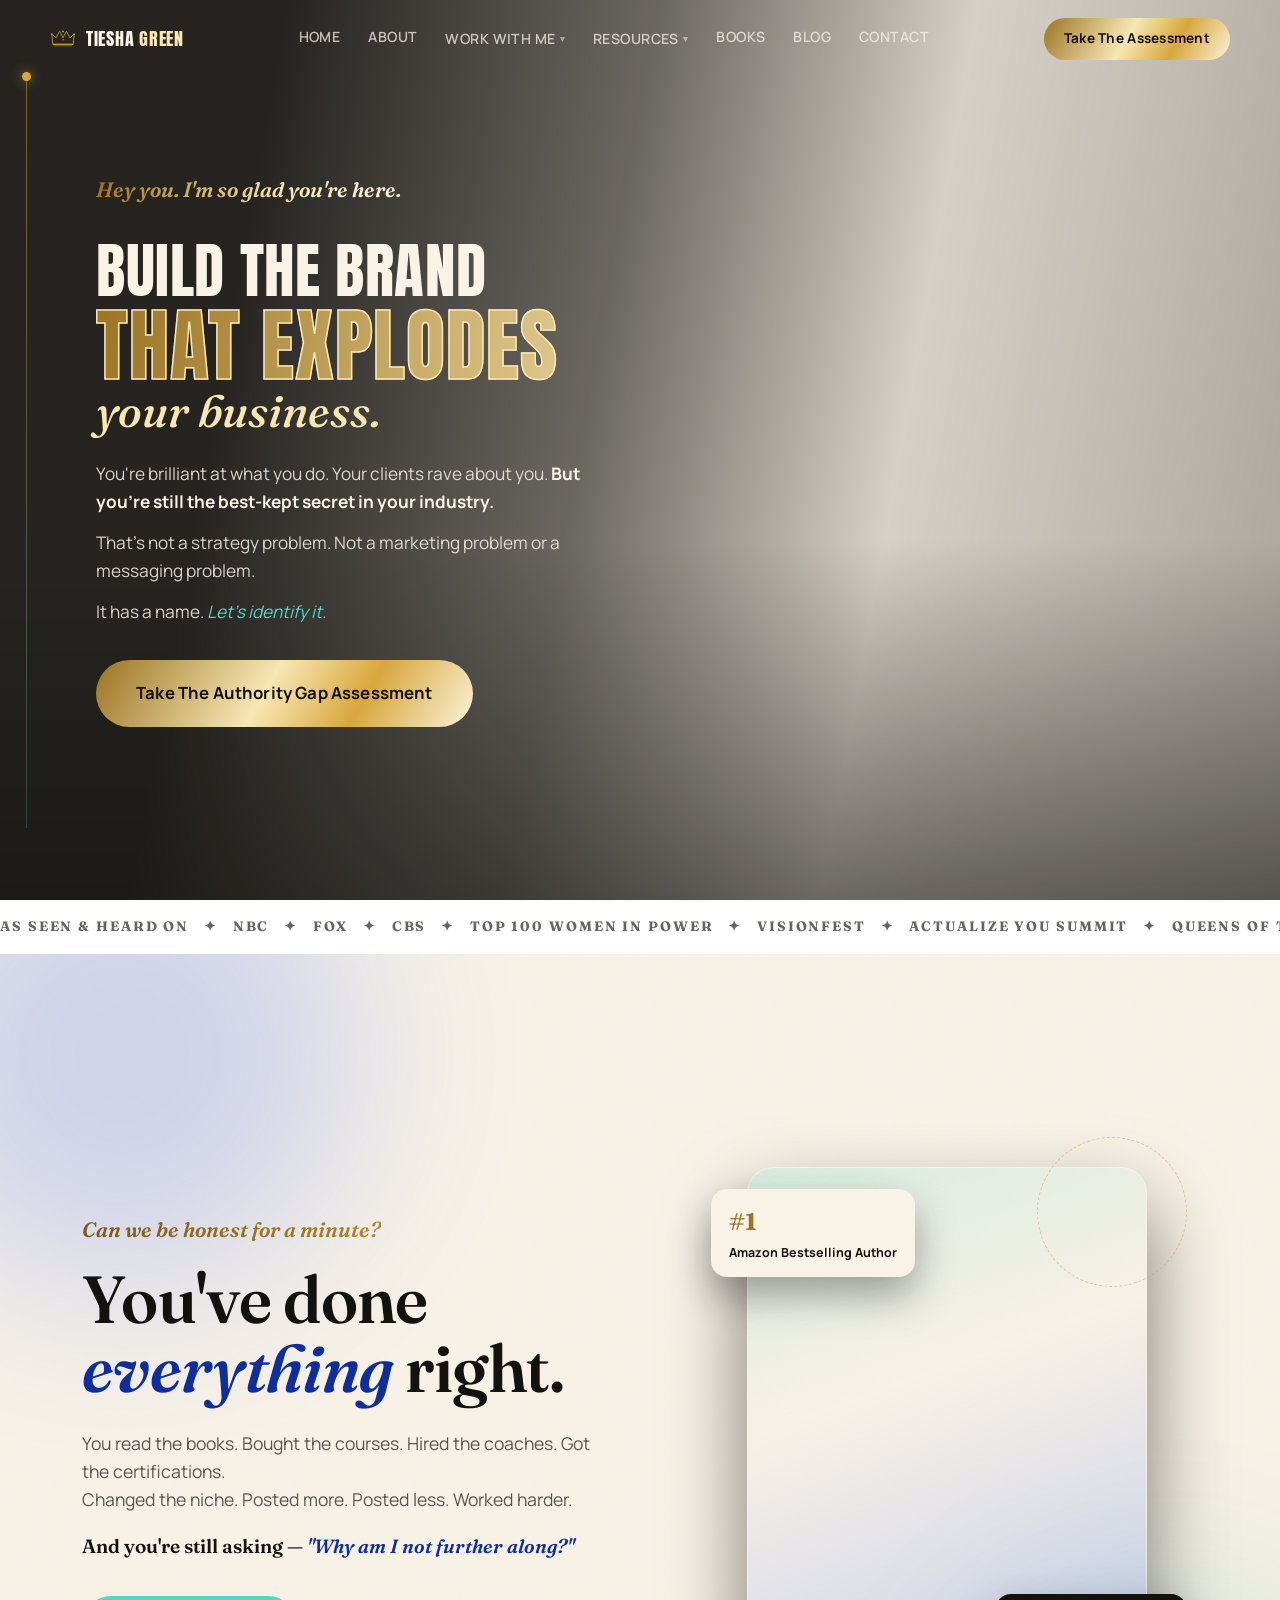
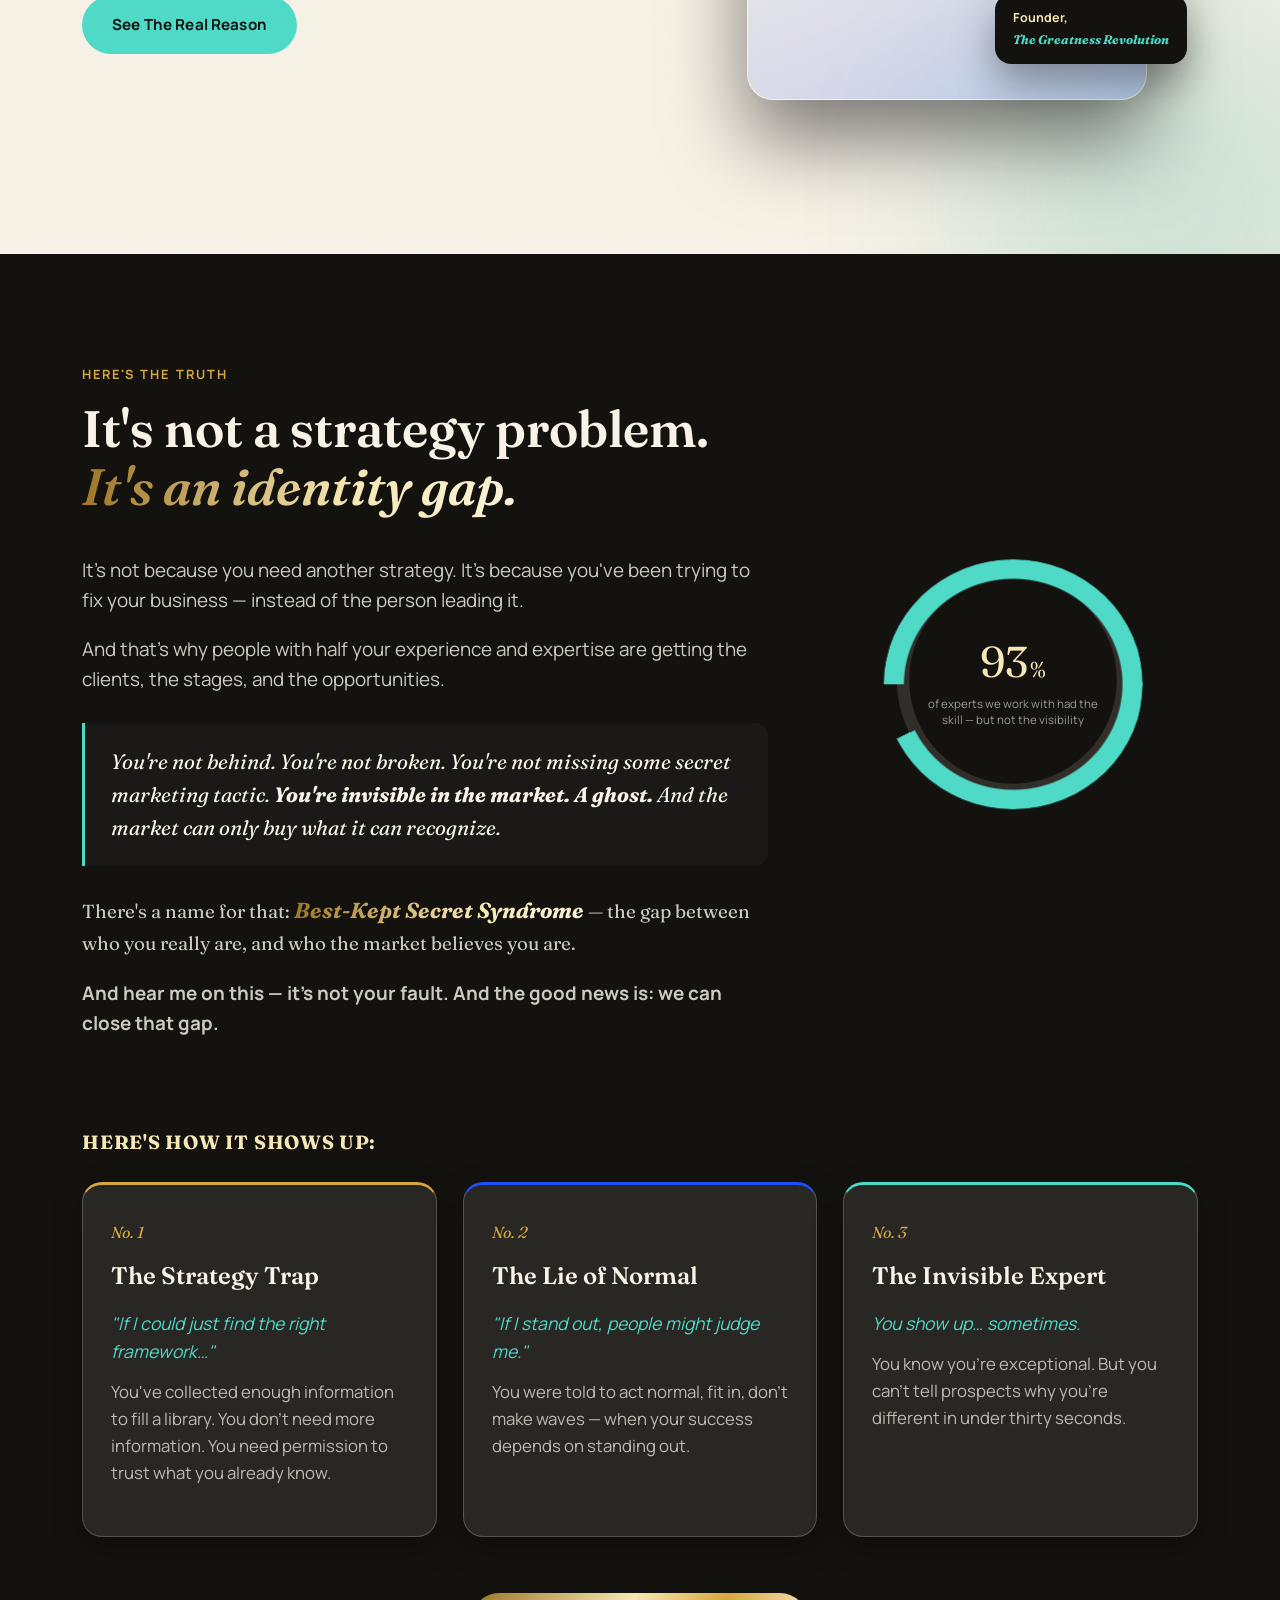
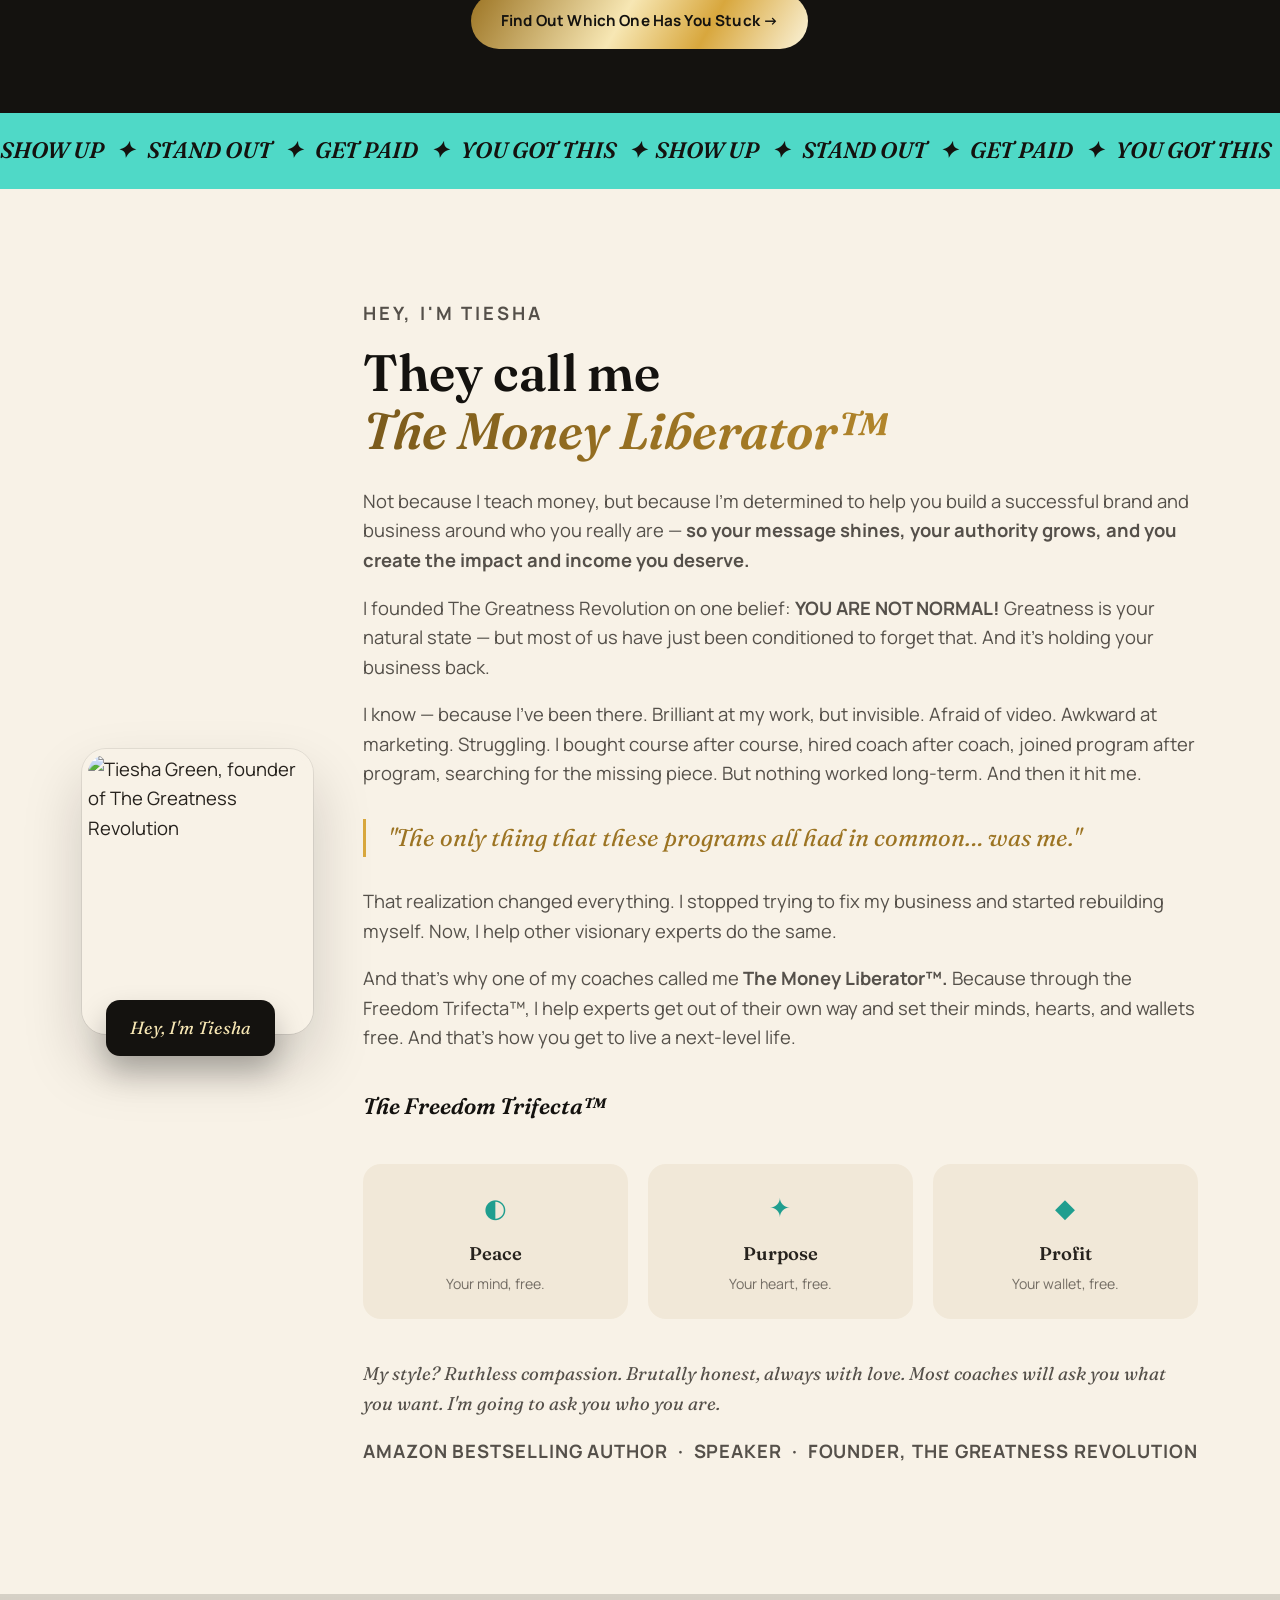
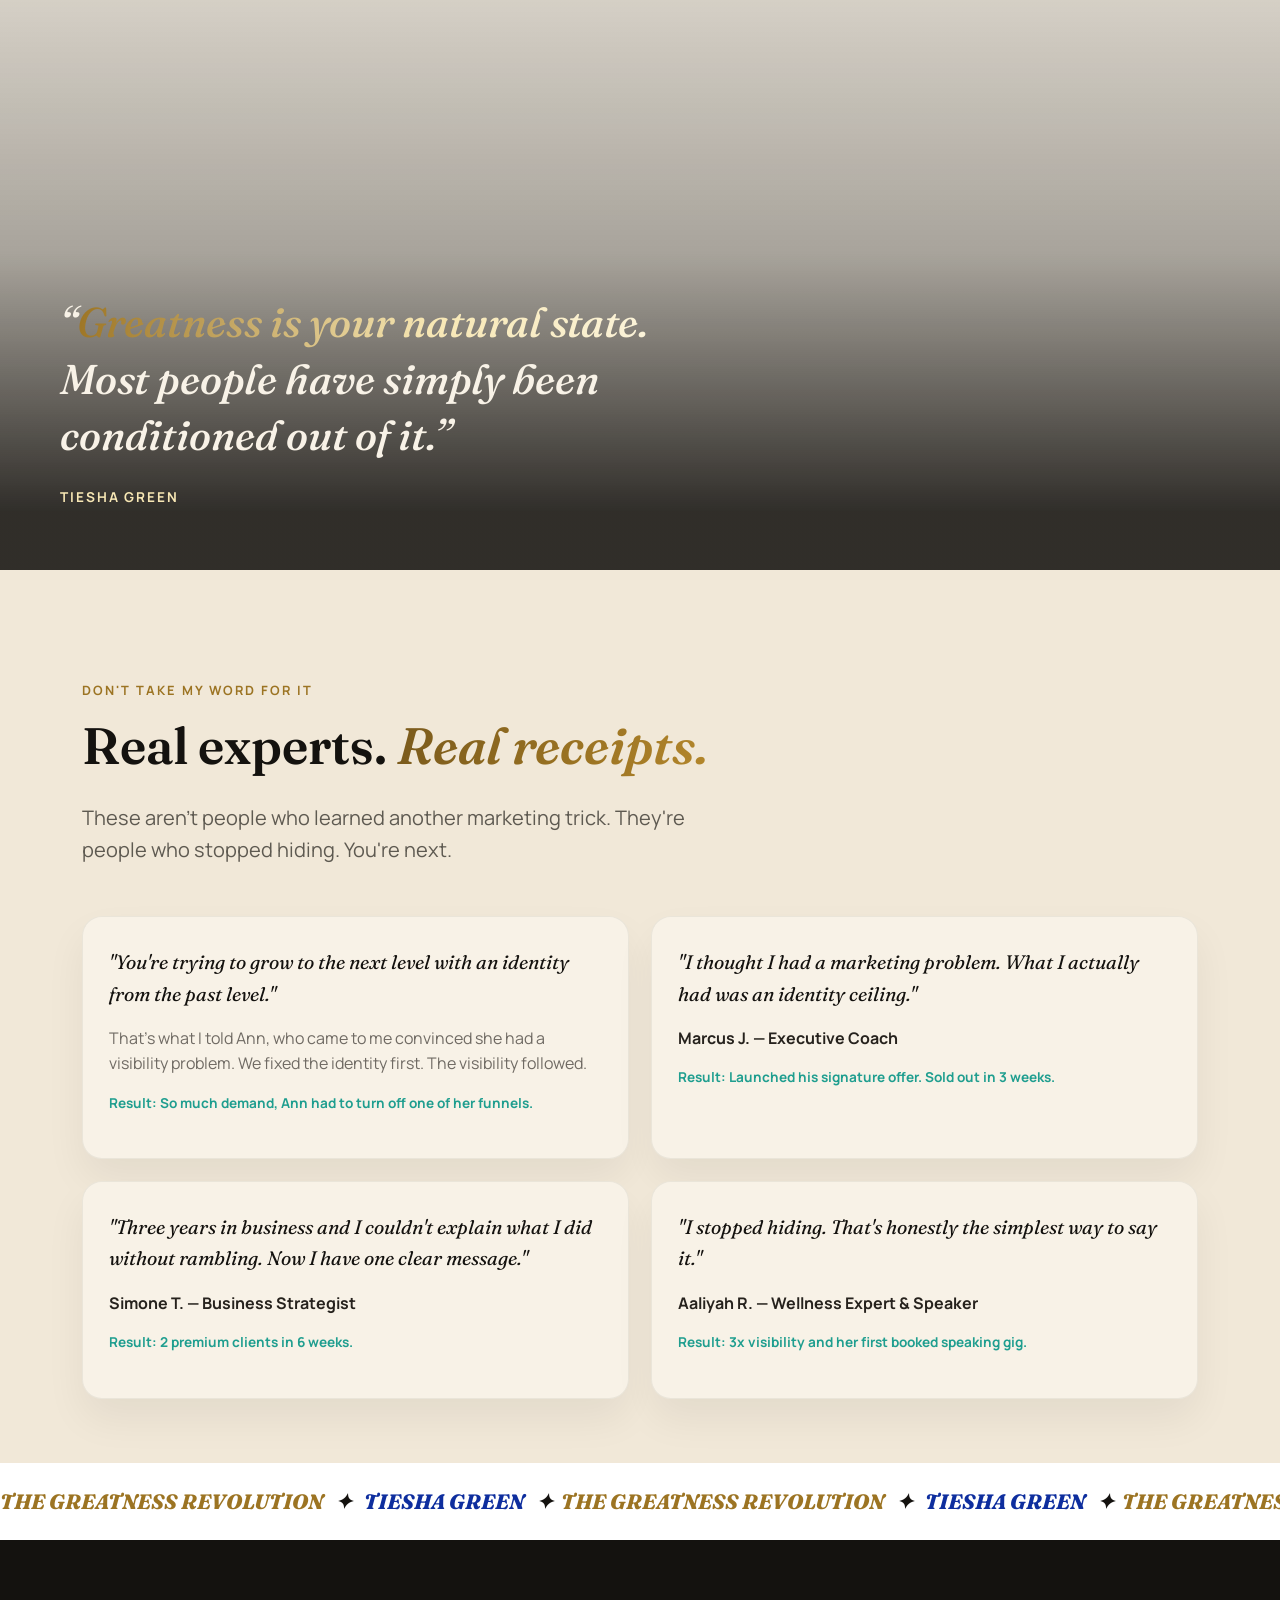
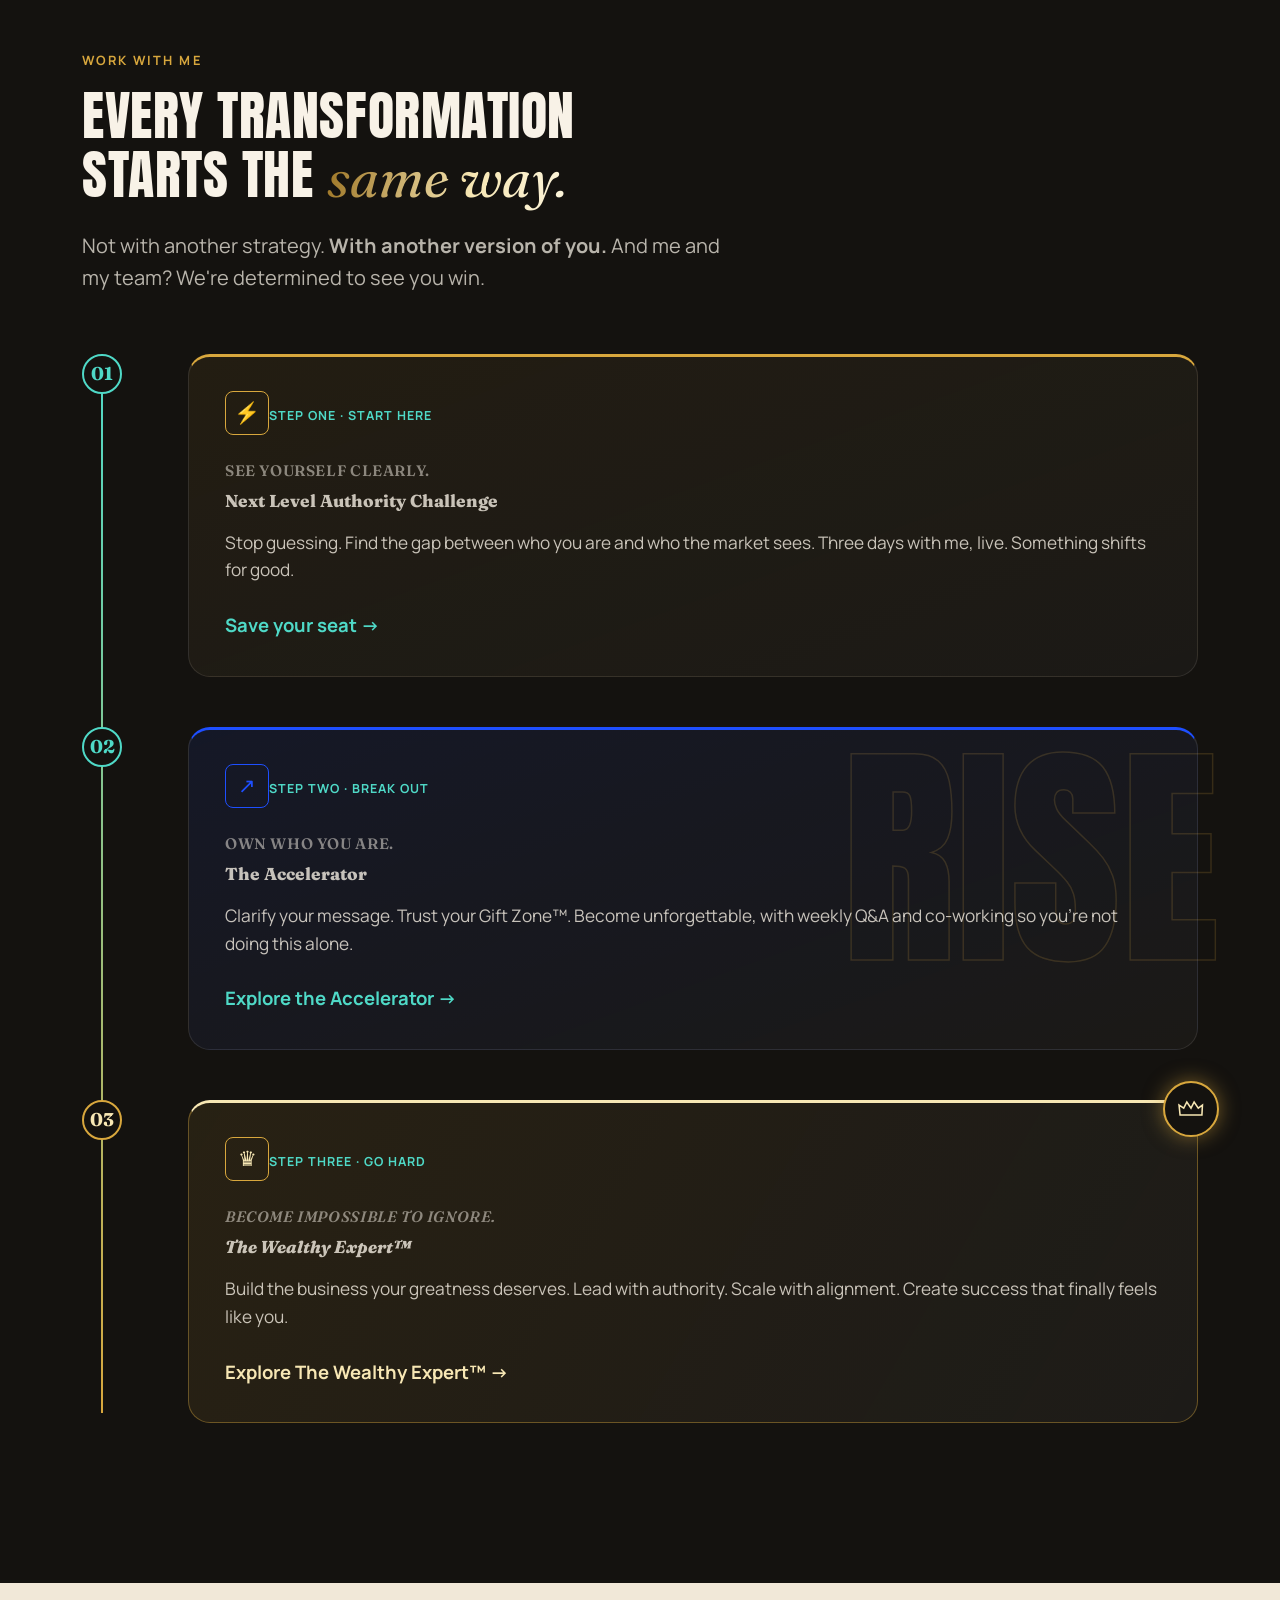
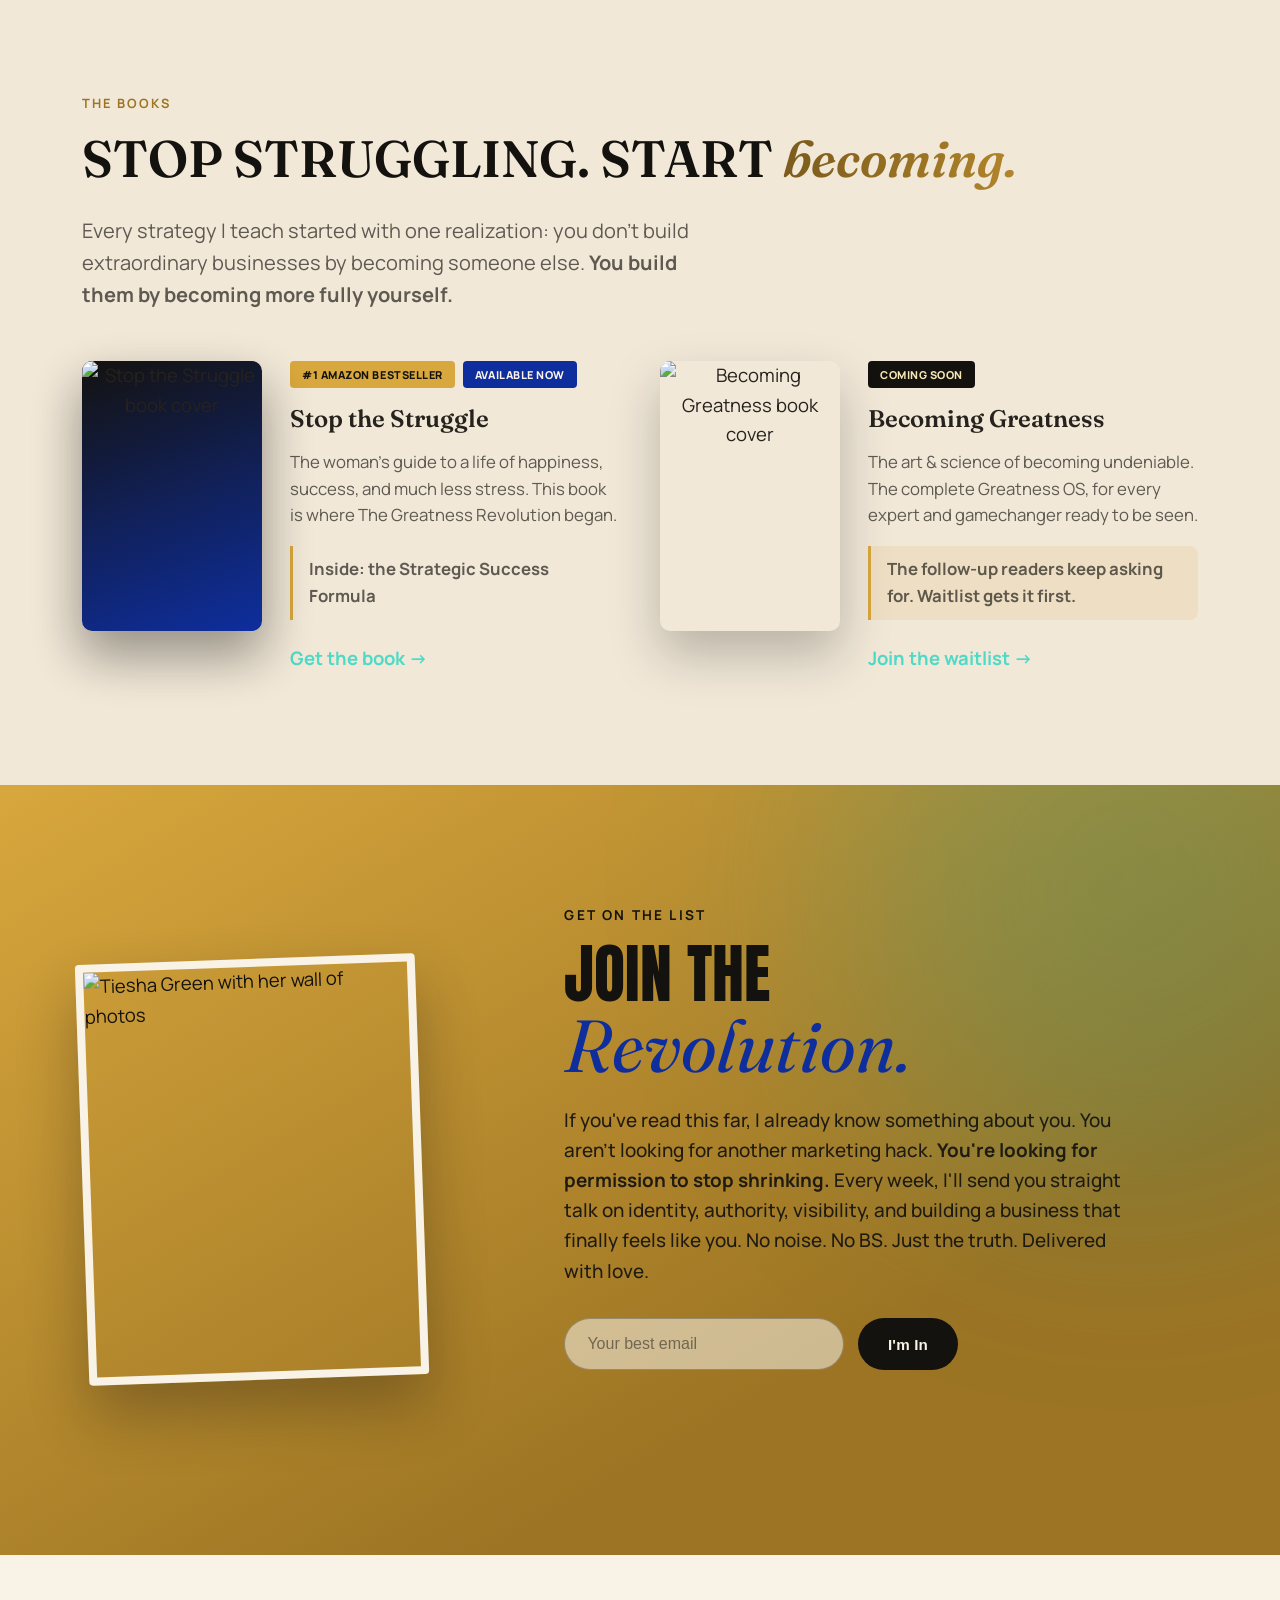
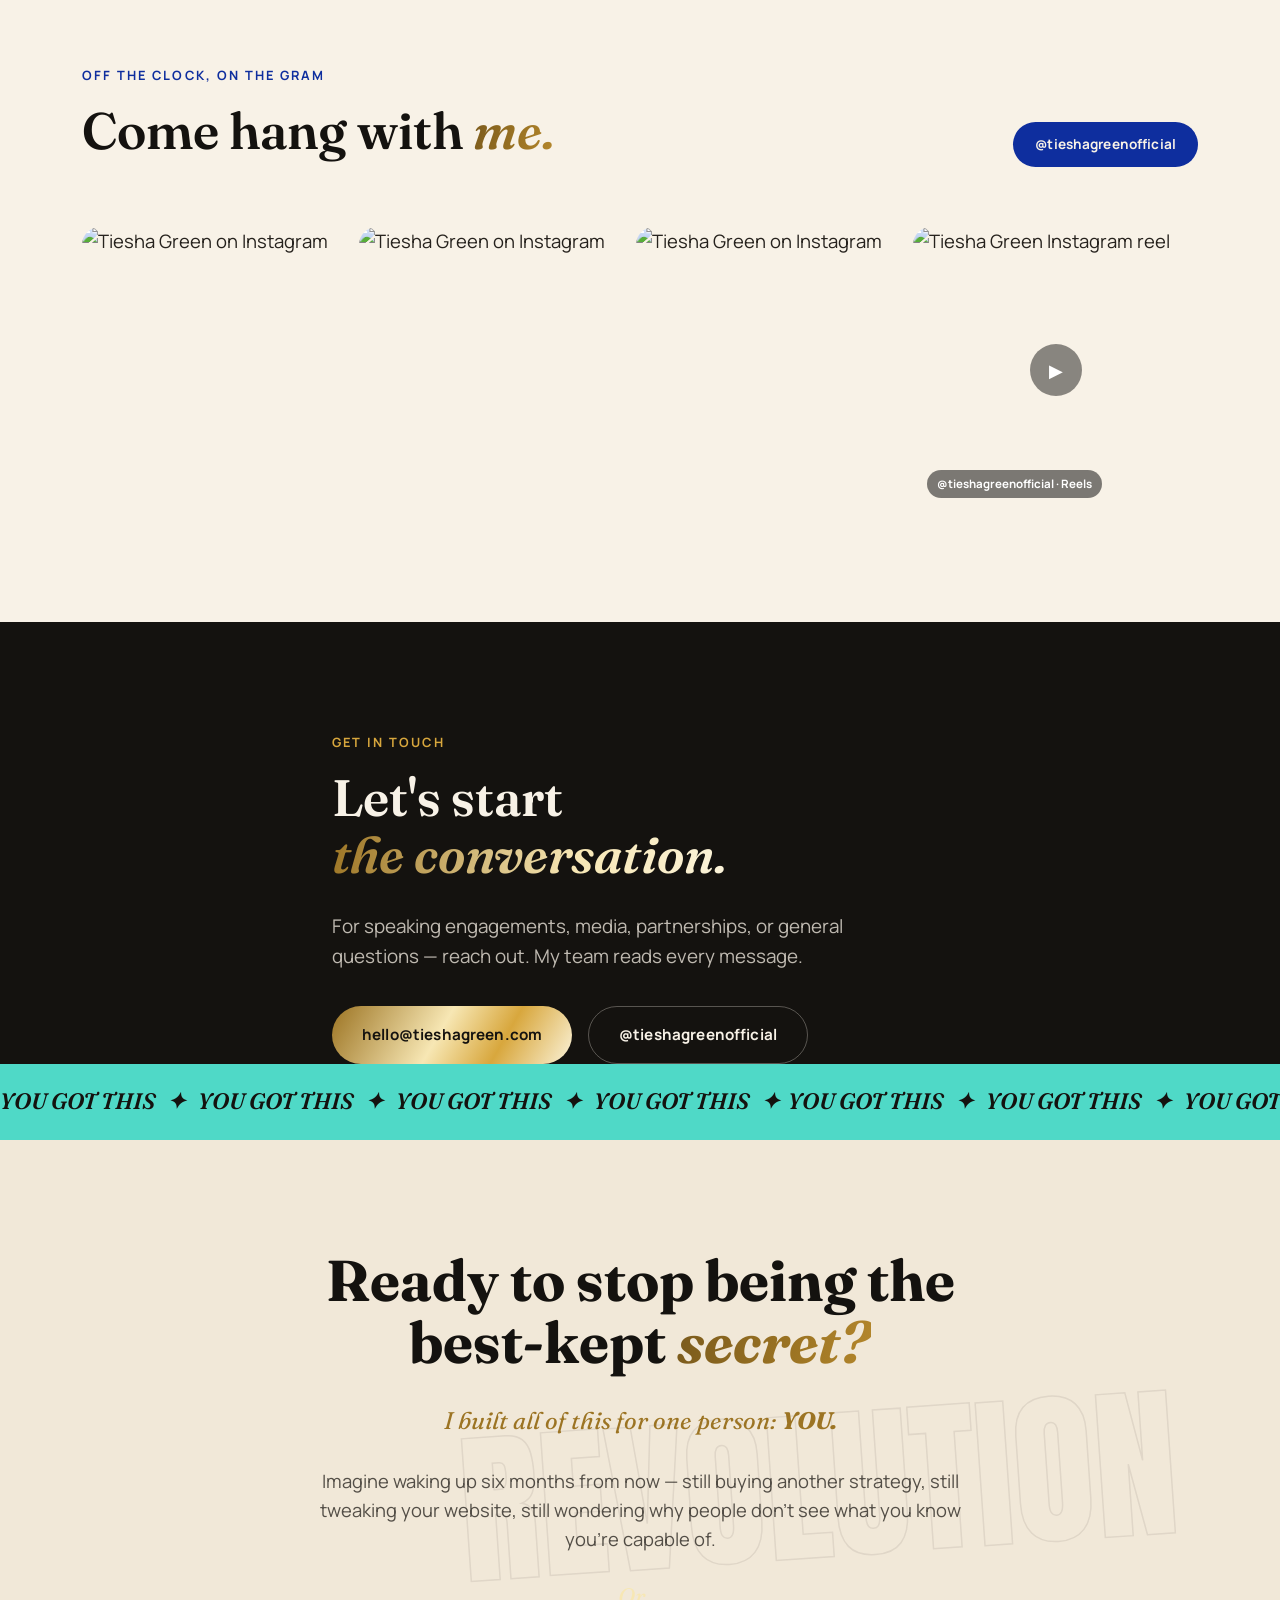
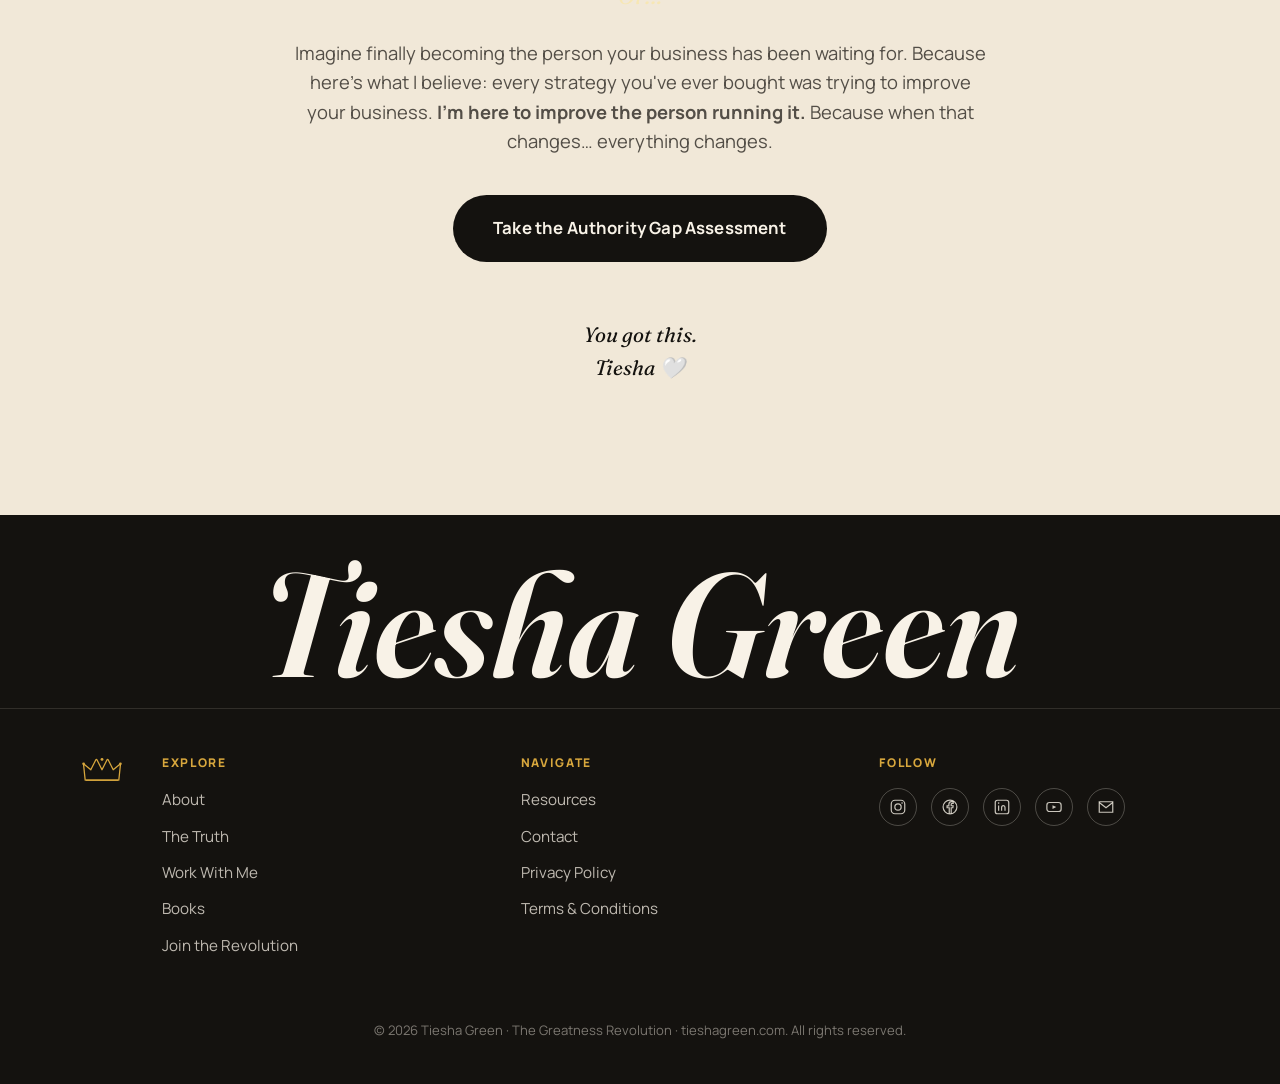
==== commit c261fe6f: "Fix mobile nav: add hamburger toggle, nav links no longer vanish under 860px" ====
--- a/index.html
+++ b/index.html
@@ -19,7 +19,7 @@
       <svg class="crown-icon" viewBox="0 0 100 70" aria-hidden="true"><path d="M8 58 L4 20 Q4 18 6 19 L22 32 L34 8 Q36 4 38 8 L50 32 L62 8 Q64 4 66 8 L78 32 L94 19 Q96 18 96 20 L92 58 Z" fill="none" stroke="currentColor" stroke-width="3.2" stroke-linejoin="round" stroke-linecap="round"/><line x1="10" y1="58" x2="90" y2="58" stroke="currentColor" stroke-width="3.2"/><line x1="12" y1="65" x2="88" y2="65" stroke="currentColor" stroke-width="2"/><circle cx="4" cy="17" r="3.4" fill="currentColor"/><circle cx="50" cy="6" r="3.6" fill="currentColor"/><circle cx="96" cy="17" r="3.4" fill="currentColor"/><circle cx="50" cy="40" r="2.6" fill="currentColor"/></svg>
       <span class="nav-word"><span class="nav-word-white">Tiesha</span> <span class="nav-word-gold">Green</span></span>
     </a>
-    <nav class="nav-links">
+    <nav class="nav-links" id="navLinksList">
       <a href="#top">Home</a>
       <a href="#about">About</a>
       <div class="nav-dropdown">
@@ -45,6 +45,9 @@
       <a href="#contact">Contact</a>
     </nav>
     <a href="https://authoritygap.tieshagreen.com" class="nav-cta">Take The Assessment</a>
+    <button class="nav-burger" id="navBurger" aria-label="Open menu" aria-expanded="false" aria-controls="navLinksList">
+      <span></span><span></span><span></span>
+    </button>
   </div>
 </header>
 
--- a/style.css
+++ b/style.css
@@ -1,691 +1,204 @@
-:root{
-  --cream:#F8F2E7;
-  --cream-2:#F1E8D8;
-  --black:#14120F;
-  --black-2:#1D1A16;
-  --ink:#26221D;
-  --blue:#1E4FFF;
-  --blue-deep:#0E2E9E;
-  --aqua:#4FD9C7;
-  --aqua-deep:#1F9E8F;
-  --gold-1:#F7E7B4;
-  --gold-2:#D8A73D;
-  --gold-3:#9C7423;
-  --gold-4:#FBF3D9;
-  --font-display:"Fraunces", serif;
-  --font-body:"Manrope", sans-serif;
-  --maxw:1180px;
-}
-
-*{box-sizing:border-box;}
-html{scroll-behavior:smooth;}
-body{
-  margin:0;
-  background:var(--cream);
-  color:var(--ink);
-  font-family:var(--font-body);
-  font-size:18.5px;
-  line-height:1.6;
-  overflow-x:hidden;
-  -webkit-font-smoothing:antialiased;
-}
-img{max-width:100%;display:block;}
-a{color:inherit;text-decoration:none;}
-em{font-style:italic;}
-h1,h2,h3,h4{font-family:var(--font-display);margin:0;font-weight:600;}
-p{margin:0 0 1em;}
-::selection{background:var(--gold-2);color:var(--black);}
-
-.gold-foil, .gold-foil-dark{
-  background-size:250% 100%;
-  -webkit-background-clip:text;
-  background-clip:text;
-  -webkit-text-fill-color:transparent;
-  animation:foilShine 7s ease-in-out infinite;
-  font-style:italic;
-}
-.gold-foil{
-  background-image:linear-gradient(100deg, var(--gold-3) 0%, var(--gold-1) 25%, var(--gold-4) 40%, var(--gold-2) 55%, var(--gold-1) 75%, var(--gold-3) 100%);
-}
-.gold-foil-dark{
-  background-image:linear-gradient(100deg, #7A5A1C 0%, var(--gold-3) 25%, #B98B2E 45%, var(--gold-2) 60%, #7A5A1C 80%, var(--gold-3) 100%);
-}
-@keyframes foilShine{
-  0%{background-position:0% 50%;}
-  50%{background-position:100% 50%;}
-  100%{background-position:0% 50%;}
-}
-
-.reveal{opacity:0;transform:translateY(28px);transition:opacity .8s cubic-bezier(.16,.8,.24,1), transform .8s cubic-bezier(.16,.8,.24,1);}
-.reveal.in-view{opacity:1;transform:translateY(0);}
-
-.nav{
-  position:fixed;top:0;left:0;right:0;z-index:100;
-  padding:18px 32px;
-  display:flex;justify-content:center;
-  transition:background .3s ease, box-shadow .3s ease, padding .3s ease;
-}
-.nav.scrolled{
-  background:rgba(20,18,15,0.82);
-  backdrop-filter:blur(14px);
-  padding:12px 32px;
-  box-shadow:0 8px 30px rgba(0,0,0,.25);
-}
-.nav-inner{
-  width:100%;max-width:var(--maxw);
-  display:flex;align-items:center;justify-content:space-between;
-}
+:root{--cream:#F8F2E7;--cream-2:#F1E8D8;--black:#14120F;--black-2:#1D1A16;--ink:#26221D;--blue:#1E4FFF;--blue-deep:#0E2E9E;--aqua:#4FD9C7;--aqua-deep:#1F9E8F;--gold-1:#F7E7B4;--gold-2:#D8A73D;--gold-3:#9C7423;--gold-4:#FBF3D9;--font-display:"Fraunces",serif;--font-body:"Manrope",sans-serif;--maxw:1180px;}
+*{box-sizing:border-box;}html{scroll-behavior:smooth;}body{margin:0;background:var(--cream);color:var(--ink);font-family:var(--font-body);font-size:18.5px;line-height:1.6;overflow-x:hidden;-webkit-font-smoothing:antialiased;}img{max-width:100%;display:block;}a{color:inherit;text-decoration:none;}em{font-style:italic;}h1,h2,h3,h4{font-family:var(--font-display);margin:0;font-weight:600;}p{margin:0 0 1em;}::selection{background:var(--gold-2);color:var(--black);}
+.gold-foil,.gold-foil-dark{background-size:250% 100%;-webkit-background-clip:text;background-clip:text;-webkit-text-fill-color:transparent;animation:foilShine 7s ease-in-out infinite;font-style:italic;}
+.gold-foil{background-image:linear-gradient(100deg,var(--gold-3) 0%,var(--gold-1) 25%,var(--gold-4) 40%,var(--gold-2) 55%,var(--gold-1) 75%,var(--gold-3) 100%);}
+.gold-foil-dark{background-image:linear-gradient(100deg,#7A5A1C 0%,var(--gold-3) 25%,#B98B2E 45%,var(--gold-2) 60%,#7A5A1C 80%,var(--gold-3) 100%);}
+@keyframes foilShine{0%{background-position:0% 50%;}50%{background-position:100% 50%;}100%{background-position:0% 50%;}}
+.reveal{opacity:0;transform:translateY(28px);transition:opacity .8s cubic-bezier(.16,.8,.24,1),transform .8s cubic-bezier(.16,.8,.24,1);}.reveal.in-view{opacity:1;transform:translateY(0);}
+.nav{position:fixed;top:0;left:0;right:0;z-index:100;padding:18px 32px;display:flex;justify-content:center;transition:background .3s ease,box-shadow .3s ease,padding .3s ease;}
+.nav.scrolled{background:rgba(20,18,15,0.82);backdrop-filter:blur(14px);padding:12px 32px;box-shadow:0 8px 30px rgba(0,0,0,.25);}
+.nav-inner{width:100%;max-width:var(--maxw);display:flex;align-items:center;justify-content:space-between;}
 .nav-logo{display:flex;align-items:center;gap:10px;font-family:var(--font-display);font-weight:600;font-size:1.15rem;color:var(--cream);letter-spacing:.02em;}
 .crown-icon{width:26px;height:17px;color:var(--gold-2);flex-shrink:0;}
-.nav-word{font-family:"Anton", var(--font-display);font-weight:400;letter-spacing:.04em;font-size:1.15rem;text-transform:uppercase;}
-.nav-word-white{color:var(--cream);}
-.nav-word-gold{color:var(--gold-1);}
-.nav-links{display:flex;gap:28px;}
-.nav-links a{
-  color:rgba(248,242,231,.75);font-size:.88rem;font-weight:600;
-  letter-spacing:.03em;text-transform:uppercase;
-  position:relative;padding-bottom:4px;transition:color .25s ease;
+.nav-word{font-family:"Anton",var(--font-display);font-weight:400;letter-spacing:.04em;font-size:1.15rem;text-transform:uppercase;}
+.nav-word-white{color:var(--cream);}.nav-word-gold{color:var(--gold-1);}
+.nav-links{display:flex;gap:28px;align-items:center;}
+.nav-links a{color:rgba(248,242,231,.75);font-size:.88rem;font-weight:600;letter-spacing:.03em;text-transform:uppercase;position:relative;padding-bottom:4px;transition:color .25s ease;}
+.nav-links a::after{content:"";position:absolute;left:0;bottom:0;width:0;height:1px;background:var(--aqua);transition:width .3s ease;}
+.nav-links a:hover{color:var(--cream);}.nav-links a:hover::after{width:100%;}
+.nav-cta{background:linear-gradient(120deg,var(--gold-3),var(--gold-1) 45%,var(--gold-2) 70%,var(--gold-4));color:var(--black);font-weight:700;font-size:.85rem;padding:10px 20px;border-radius:100px;letter-spacing:.02em;transition:transform .25s ease,background .25s ease;}
+.nav-cta:hover{transform:translateY(-2px);box-shadow:0 12px 26px rgba(216,167,61,.4);}
+.nav-burger{display:none;flex-direction:column;justify-content:center;gap:5px;width:26px;height:26px;padding:0;background:none;border:none;cursor:pointer;flex-shrink:0;}
+.nav-burger span{display:block;width:100%;height:2px;background:var(--cream);border-radius:2px;transition:transform .25s ease,opacity .25s ease;}
+.nav.nav-open .nav-burger span:nth-child(1){transform:translateY(7px) rotate(45deg);}
+.nav.nav-open .nav-burger span:nth-child(2){opacity:0;}
+.nav.nav-open .nav-burger span:nth-child(3){transform:translateY(-7px) rotate(-45deg);}
+@media (max-width:860px){
+  .nav-burger{display:flex;}
+  .nav-links{display:none;position:absolute;top:100%;left:0;right:0;flex-direction:column;align-items:stretch;gap:0;background:rgba(20,18,15,.97);backdrop-filter:blur(14px);padding:10px 24px 24px;max-height:calc(100vh - 70px);overflow-y:auto;}
+  .nav.nav-open .nav-links{display:flex;}
+  .nav-links a{padding:14px 4px;border-bottom:1px solid rgba(248,242,231,.1);}
+  .nav-links a::after{display:none;}
+  .nav-dropdown-menu{position:static;opacity:1;visibility:visible;transform:none;background:none;border:none;box-shadow:none;backdrop-filter:none;padding:0 0 4px 14px;display:block;}
+  .nav-dropdown-menu a{border-bottom:none;padding:10px 4px;}
 }
-.nav-links a::after{
-  content:"";position:absolute;left:0;bottom:0;width:0;height:1px;background:var(--aqua);
-  transition:width .3s ease;
-}
-.nav-links a:hover{color:var(--cream);}
-.nav-links a:hover::after{width:100%;}
-.nav-cta{
-  background:linear-gradient(120deg,var(--gold-3),var(--gold-1) 45%,var(--gold-2) 70%,var(--gold-4));color:var(--black);font-weight:700;font-size:.85rem;
-  padding:10px 20px;border-radius:100px;letter-spacing:.02em;
-  transition:transform .25s ease, background .25s ease;
-}
-.nav-cta:hover{transform:translateY(-2px);box-shadow:0 12px 26px rgba(216,167,61,.4);}
-@media (max-width:860px){ .nav-links{display:none;} }
-
-.btn{
-  display:inline-flex;align-items:center;gap:8px;
-  padding:16px 30px;border-radius:100px;
-  font-weight:700;font-size:.95rem;letter-spacing:.01em;
-  cursor:pointer;border:none;position:relative;overflow:hidden;
-  transition:transform .35s cubic-bezier(.2,.9,.3,1.3), box-shadow .35s ease;
-}
-.btn span{position:relative;z-index:2;}
-.btn-primary{background:var(--black);color:var(--cream);}
-.btn-primary:hover{transform:translateY(-3px) scale(1.02);box-shadow:0 14px 30px rgba(20,18,15,.35);}
-.btn-ghost{background:transparent;color:var(--black);border:1.5px solid rgba(20,18,15,.35);}
-.btn-ghost:hover{border-color:var(--black);transform:translateY(-3px);}
-.btn-gold{background:linear-gradient(120deg,var(--gold-3),var(--gold-1) 45%,var(--gold-2) 70%,var(--gold-4));color:var(--black);}
-.btn-gold:hover{transform:translateY(-3px) scale(1.02);box-shadow:0 16px 34px rgba(216,167,61,.4);}
+.btn{display:inline-flex;align-items:center;gap:8px;padding:16px 30px;border-radius:100px;font-weight:700;font-size:.95rem;letter-spacing:.01em;cursor:pointer;border:none;position:relative;overflow:hidden;transition:transform .35s cubic-bezier(.2,.9,.3,1.3),box-shadow .35s ease;}
+.btn span{position:relative;z-index:2;}.btn-primary{background:var(--black);color:var(--cream);}.btn-primary:hover{transform:translateY(-3px) scale(1.02);box-shadow:0 14px 30px rgba(20,18,15,.35);}
+.btn-ghost{background:transparent;color:var(--black);border:1.5px solid rgba(20,18,15,.35);}.btn-ghost:hover{border-color:var(--black);transform:translateY(-3px);}
+.btn-gold{background:linear-gradient(120deg,var(--gold-3),var(--gold-1) 45%,var(--gold-2) 70%,var(--gold-4));color:var(--black);}.btn-gold:hover{transform:translateY(-3px) scale(1.02);box-shadow:0 16px 34px rgba(216,167,61,.4);}
 .btn-lg{padding:20px 40px;font-size:1.05rem;margin:20px 0;}
-
-.marquee{width:100%;overflow:hidden;white-space:nowrap;position:relative;}
-.marquee-track{display:inline-flex;animation:marqueeScroll 32s linear infinite;gap:0;}
-.marquee-track span{padding-right:0;white-space:nowrap;}
-@keyframes marqueeScroll{
-  from{transform:translateX(0);}
-  to{transform:translateX(-50%);}
-}
-.marquee-mid{
-  background:var(--aqua);color:var(--black);
-  font-family:var(--font-display);font-style:italic;font-weight:600;
-  font-size:1.4rem;padding:20px 0;margin-top:60px;
-}
-.marquee-white{
-  background:#FFFFFF;color:var(--black);
-  font-family:var(--font-display);font-style:italic;font-weight:600;
-  font-size:1.3rem;padding:22px 0;
-}
-.marquee-white .tk-navy{color:var(--blue-deep);font-weight:800;}
-.marquee-white .tk-gold-text{color:var(--gold-3);font-weight:800;}
-.hero-photo-section + .marquee-white{
-  font-style:normal;font-weight:700;font-size:.85rem;letter-spacing:.14em;
-  padding:16px 0;color:rgba(20,18,15,.65);
-}
-
-.hero{
-  position:relative;background:var(--black);color:var(--cream);
-  min-height:100vh;display:flex;flex-direction:column;justify-content:center;
-  overflow:hidden;
-}
-.hero-light{background:var(--cream);color:var(--ink);}
-.hero-light .hero-grain{opacity:.035;}
-.hero-light .hero-blob{opacity:.18;}
-.hero-grain{
-  position:absolute;inset:0;opacity:.05;pointer-events:none;
-  background-image:url("data:image/svg+xml,%3Csvg xmlns='http://www.w3.org/2000/svg' width='120' height='120'%3E%3Cfilter id='n'%3E%3CfeTurbulence type='fractalNoise' baseFrequency='0.9' numOctaves='2' stitchTiles='stitch'/%3E%3C/filter%3E%3Crect width='100%25' height='100%25' filter='url(%23n)'/%3E%3C/svg%3E");
-}
+.marquee{width:100%;overflow:hidden;white-space:nowrap;position:relative;}.marquee-track{display:inline-flex;animation:marqueeScroll 32s linear infinite;gap:0;}.marquee-track span{padding-right:0;white-space:nowrap;}
+@keyframes marqueeScroll{from{transform:translateX(0);}to{transform:translateX(-50%);}}
+.marquee-mid{background:var(--aqua);color:var(--black);font-family:var(--font-display);font-style:italic;font-weight:600;font-size:1.4rem;padding:20px 0;margin-top:60px;}
+.marquee-white{background:#FFFFFF;color:var(--black);font-family:var(--font-display);font-style:italic;font-weight:600;font-size:1.3rem;padding:22px 0;}
+.marquee-white .tk-navy{color:var(--blue-deep);font-weight:800;}.marquee-white .tk-gold-text{color:var(--gold-3);font-weight:800;}
+.hero-photo-section + .marquee-white{font-style:normal;font-weight:700;font-size:.85rem;letter-spacing:.14em;padding:16px 0;color:rgba(20,18,15,.65);}
+.hero{position:relative;background:var(--black);color:var(--cream);min-height:100vh;display:flex;flex-direction:column;justify-content:center;overflow:hidden;}
+.hero-light{background:var(--cream);color:var(--ink);}.hero-light .hero-grain{opacity:.035;}.hero-light .hero-blob{opacity:.18;}
+.hero-grain{position:absolute;inset:0;opacity:.05;pointer-events:none;background-image:url("data:image/svg+xml,%3Csvg xmlns='http://www.w3.org/2000/svg' width='120' height='120'%3E%3Cfilter id='n'%3E%3CfeTurbulence type='fractalNoise' baseFrequency='0.9' numOctaves='2' stitchTiles='stitch'/%3E%3C/filter%3E%3Crect width='100%25' height='100%25' filter='url(%23n)'/%3E%3C/svg%3E");}
 .hero-blob{position:absolute;border-radius:50%;filter:blur(90px);opacity:.35;animation:blobFloat 14s ease-in-out infinite;}
-.blob-1{width:480px;height:480px;background:var(--blue);top:-140px;left:-120px;}
-.blob-2{width:420px;height:420px;background:var(--aqua-deep);bottom:-160px;right:-100px;animation-delay:3s;}
-@keyframes blobFloat{
-  0%,100%{transform:translate(0,0) scale(1);}
-  50%{transform:translate(40px,-30px) scale(1.1);}
-}
-.hero-inner{
-  max-width:var(--maxw);margin:0 auto;padding:120px 32px 60px;
-  display:grid;grid-template-columns:1.05fr .95fr;gap:60px;align-items:center;
-  position:relative;z-index:2;width:100%;
-}
-.eyebrow{
-  font-family:var(--font-display);font-size:1.3rem;font-weight:600;margin-bottom:18px;display:inline-block;
-}
-.hero-title{
-  font-size:clamp(2.6rem,5.2vw,4.4rem);line-height:1.04;font-weight:600;margin-bottom:26px;letter-spacing:-.01em;
-}
-.hero-title-dark{color:var(--black);}
-.hero-title-dark em{color:var(--blue-deep);font-style:italic;}
-.hero-sub{font-size:1.1rem;color:rgba(248,242,231,.78);max-width:520px;}
-.hero-sub-dark{color:rgba(38,34,29,.75);}
-.hero-sub-strong{color:var(--cream);font-weight:600;font-size:1.2rem;font-family:var(--font-display);}
-.hero-sub-strong-dark{color:var(--black);}
-.hero-sub-strong-dark em{color:var(--blue-deep);}
-.hero-actions{display:flex;gap:16px;margin-top:34px;flex-wrap:wrap;}
-.hero-actions .btn-primary{background:var(--aqua);color:var(--black);}
-.hero-actions .btn-ghost{color:var(--cream);border-color:rgba(248,242,231,.35);}
-.hero-actions .btn-ghost:hover{border-color:var(--cream);}
-.btn-ghost-dark{color:var(--black);border-color:rgba(20,18,15,.3);}
-.btn-ghost-dark:hover{border-color:var(--black);}
-
+.blob-1{width:480px;height:480px;background:var(--blue);top:-140px;left:-120px;}.blob-2{width:420px;height:420px;background:var(--aqua-deep);bottom:-160px;right:-100px;animation-delay:3s;}
+@keyframes blobFloat{0%,100%{transform:translate(0,0) scale(1);}50%{transform:translate(40px,-30px) scale(1.1);}}
+.hero-inner{max-width:var(--maxw);margin:0 auto;padding:120px 32px 60px;display:grid;grid-template-columns:1.05fr .95fr;gap:60px;align-items:center;position:relative;z-index:2;width:100%;}
+.eyebrow{font-family:var(--font-display);font-size:1.3rem;font-weight:600;margin-bottom:18px;display:inline-block;}
+.hero-title{font-size:clamp(2.6rem,5.2vw,4.4rem);line-height:1.04;font-weight:600;margin-bottom:26px;letter-spacing:-.01em;}
+.hero-title-dark{color:var(--black);}.hero-title-dark em{color:var(--blue-deep);font-style:italic;}
+.hero-sub{font-size:1.1rem;color:rgba(248,242,231,.78);max-width:520px;}.hero-sub-dark{color:rgba(38,34,29,.75);}
+.hero-sub-strong{color:var(--cream);font-weight:600;font-size:1.2rem;font-family:var(--font-display);}.hero-sub-strong-dark{color:var(--black);}.hero-sub-strong-dark em{color:var(--blue-deep);}
+.hero-actions{display:flex;gap:16px;margin-top:34px;flex-wrap:wrap;}.hero-actions .btn-primary{background:var(--aqua);color:var(--black);}.hero-actions .btn-ghost{color:var(--cream);border-color:rgba(248,242,231,.35);}.hero-actions .btn-ghost:hover{border-color:var(--cream);}
+.btn-ghost-dark{color:var(--black);border-color:rgba(20,18,15,.3);}.btn-ghost-dark:hover{border-color:var(--black);}
 .hero-visual{position:relative;justify-self:center;}
-.hero-frame{
-  position:relative;width:400px;max-width:80vw;aspect-ratio:3/4;
-  border-radius:26px;overflow:hidden;
-  box-shadow:0 40px 80px rgba(0,0,0,.5);
-  border:1px solid rgba(248,242,231,.12);
-}
-.hero-photo-img{
-  width:100%;height:100%;object-fit:cover;
-  transform:scale(1.12);
-  animation:kenburns 16s ease-in-out infinite alternate;
-}
-#heroPhoto{object-position:82% 20%;}
-@keyframes kenburns{
-  0%{transform:scale(1.12) translate(0,0);}
-  100%{transform:scale(1.22) translate(-1.5%,-2%);}
-}
-.hero-frame-glow{
-  position:absolute;inset:0;
-  background:linear-gradient(160deg, rgba(79,217,199,.18), transparent 40%, rgba(30,79,255,.22));
-  mix-blend-mode:overlay;pointer-events:none;
-}
-.hero-ring{
-  position:absolute;top:-30px;right:-40px;width:150px;height:150px;
-  border:1.5px dashed rgba(215,167,61,.55);border-radius:50%;
-  animation:spin 22s linear infinite;
-}
-@keyframes spin{to{transform:rotate(360deg);}}
-.hero-badge{
-  position:absolute;background:var(--cream);color:var(--black);
-  border-radius:16px;padding:14px 18px;box-shadow:0 18px 40px rgba(0,0,0,.35);
-  display:flex;flex-direction:column;gap:2px;font-size:.78rem;font-weight:700;
-}
-.badge-float-1{top:22px;left:-36px;animation:floatY 5s ease-in-out infinite;}
-.badge-float-2{bottom:36px;right:-40px;animation:floatY 6s ease-in-out infinite reverse;background:var(--black);color:var(--gold-1);}
-.badge-float-2-gold{background:var(--black);color:var(--gold-1);}
-.badge-num{font-family:var(--font-display);font-size:1.5rem;color:var(--gold-3);}
-.badge-label-strong{font-family:var(--font-display);font-style:italic;color:var(--aqua);}
+.hero-frame{position:relative;width:400px;max-width:80vw;aspect-ratio:3/4;border-radius:26px;overflow:hidden;box-shadow:0 40px 80px rgba(0,0,0,.5);border:1px solid rgba(248,242,231,.12);}
+.hero-photo-img{width:100%;height:100%;object-fit:cover;transform:scale(1.12);animation:kenburns 16s ease-in-out infinite alternate;}#heroPhoto{object-position:82% 20%;}
+@keyframes kenburns{0%{transform:scale(1.12) translate(0,0);}100%{transform:scale(1.22) translate(-1.5%,-2%);}}
+.hero-frame-glow{position:absolute;inset:0;background:linear-gradient(160deg,rgba(79,217,199,.18),transparent 40%,rgba(30,79,255,.22));mix-blend-mode:overlay;pointer-events:none;}
+.hero-ring{position:absolute;top:-30px;right:-40px;width:150px;height:150px;border:1.5px dashed rgba(215,167,61,.55);border-radius:50%;animation:spin 22s linear infinite;}@keyframes spin{to{transform:rotate(360deg);}}
+.hero-badge{position:absolute;background:var(--cream);color:var(--black);border-radius:16px;padding:14px 18px;box-shadow:0 18px 40px rgba(0,0,0,.35);display:flex;flex-direction:column;gap:2px;font-size:.78rem;font-weight:700;}
+.badge-float-1{top:22px;left:-36px;animation:floatY 5s ease-in-out infinite;}.badge-float-2{bottom:36px;right:-40px;animation:floatY 6s ease-in-out infinite reverse;background:var(--black);color:var(--gold-1);}.badge-float-2-gold{background:var(--black);color:var(--gold-1);}
+.badge-num{font-family:var(--font-display);font-size:1.5rem;color:var(--gold-3);}.badge-label-strong{font-family:var(--font-display);font-style:italic;color:var(--aqua);}
 @keyframes floatY{0%,100%{transform:translateY(0);}50%{transform:translateY(-14px);}}
-@media (max-width:900px){
-  .hero-inner{grid-template-columns:1fr;text-align:center;}
-  .hero-sub{margin:0 auto;}
-  .hero-actions{justify-content:center;}
-  .hero-badge{display:none;}
-}
-
-.section{padding:110px 0;position:relative;}
-.section-inner{max-width:var(--maxw);margin:0 auto;padding:0 32px;}
-.section-dark{background:var(--black);color:var(--cream);}
-.section-light{background:var(--cream);color:var(--ink);}
-.section-cream{background:var(--cream-2);color:var(--ink);}
-.section-flush-bottom{padding-bottom:0;}
-.section-flush-bottom .marquee{margin-top:64px;}
-.kicker{
-  font-size:.8rem;font-weight:700;letter-spacing:.16em;text-transform:uppercase;
-  color:var(--gold-2);margin-bottom:16px;
-}
-.kicker-dark{color:var(--gold-3);}
-.kicker-navy{color:var(--blue-deep);}
-.section-title{font-size:clamp(2rem,4vw,3.2rem);line-height:1.12;margin-bottom:28px;}
-.section-title em{color:var(--aqua);}
-.section-title-dark{color:var(--black);}
-.section-lead{max-width:640px;font-size:1.25rem;color:rgba(38,34,29,.72);margin-bottom:50px;}
-.section-lead-light{color:rgba(248,242,231,.72);}
-
-.truth-grid{display:grid;grid-template-columns:1.3fr .7fr;gap:60px;margin:40px 0 70px;align-items:start;}
-.truth-copy p{font-size:1.18rem;color:rgba(248,242,231,.82);}
-.truth-copy blockquote{
-  margin:28px 0;padding:22px 26px;border-left:3px solid var(--aqua);
-  font-family:var(--font-display);font-size:1.3rem;font-style:italic;color:var(--cream);
-  background:rgba(255,255,255,.03);border-radius:0 14px 14px 0;
-}
-.truth-name{font-size:1.25rem;font-family:var(--font-display);}
-.truth-reassure{font-weight:700;font-size:1.2rem;}
-.truth-highlight{font-size:1.15em;font-weight:700;}
-.stat-ring{position:relative;width:250px;margin:0 auto;}
-.stat-ring svg{width:100%;height:100%;transform:rotate(-90deg);}
-.stat-ring circle{
-  fill:none;stroke:rgba(248,242,231,.12);stroke-width:10;
-}
-.stat-ring::after{
-  content:"";position:absolute;inset:0;border-radius:50%;
-  background:conic-gradient(var(--aqua) 0deg 335deg, transparent 335deg 360deg);
-  -webkit-mask:radial-gradient(farthest-side, transparent calc(100% - 20px), #000 calc(100% - 19px));
-  mask:radial-gradient(farthest-side, transparent calc(100% - 20px), #000 calc(100% - 19px));
-  animation:ringFill 2s ease-out .3s both;
-}
+@media (max-width:900px){.hero-inner{grid-template-columns:1fr;text-align:center;}.hero-sub{margin:0 auto;}.hero-actions{justify-content:center;}.hero-badge{display:none;}}
+.section{padding:110px 0;position:relative;}.section-inner{max-width:var(--maxw);margin:0 auto;padding:0 32px;}
+.section-dark{background:var(--black);color:var(--cream);}.section-light{background:var(--cream);color:var(--ink);}.section-cream{background:var(--cream-2);color:var(--ink);}
+.section-flush-bottom{padding-bottom:0;}.section-flush-bottom .marquee{margin-top:64px;}
+.kicker{font-size:.8rem;font-weight:700;letter-spacing:.16em;text-transform:uppercase;color:var(--gold-2);margin-bottom:16px;}.kicker-dark{color:var(--gold-3);}.kicker-navy{color:var(--blue-deep);}
+.section-title{font-size:clamp(2rem,4vw,3.2rem);line-height:1.12;margin-bottom:28px;}.section-title em{color:var(--aqua);}.section-title-dark{color:var(--black);}
+.section-lead{max-width:640px;font-size:1.25rem;color:rgba(38,34,29,.72);margin-bottom:50px;}.section-lead-light{color:rgba(248,242,231,.72);}
+.truth-grid{display:grid;grid-template-columns:1.3fr .7fr;gap:60px;margin:40px 0 70px;align-items:start;}.truth-copy p{font-size:1.18rem;color:rgba(248,242,231,.82);}
+.truth-copy blockquote{margin:28px 0;padding:22px 26px;border-left:3px solid var(--aqua);font-family:var(--font-display);font-size:1.3rem;font-style:italic;color:var(--cream);background:rgba(255,255,255,.03);border-radius:0 14px 14px 0;}
+.truth-name{font-size:1.25rem;font-family:var(--font-display);}.truth-reassure{font-weight:700;font-size:1.2rem;}.truth-highlight{font-size:1.15em;font-weight:700;}
+.stat-ring{position:relative;width:250px;margin:0 auto;}.stat-ring svg{width:100%;height:100%;transform:rotate(-90deg);}.stat-ring circle{fill:none;stroke:rgba(248,242,231,.12);stroke-width:10;}
+.stat-ring::after{content:"";position:absolute;inset:0;border-radius:50%;background:conic-gradient(var(--aqua) 0deg 335deg,transparent 335deg 360deg);-webkit-mask:radial-gradient(farthest-side,transparent calc(100% - 20px),#000 calc(100% - 19px));mask:radial-gradient(farthest-side,transparent calc(100% - 20px),#000 calc(100% - 19px));animation:ringFill 2s ease-out .3s both;}
 @keyframes ringFill{from{opacity:0;transform:rotate(-90deg) scale(.8);}to{opacity:1;transform:rotate(-90deg) scale(1);}}
-.stat-ring-copy{position:absolute;inset:0;display:flex;flex-direction:column;align-items:center;justify-content:center;text-align:center;padding:0 34px;}
-.stat-num-wrap{display:flex;align-items:baseline;justify-content:center;gap:2px;}
-.stat-num{font-family:var(--font-display);font-size:2.7rem;color:var(--gold-1);line-height:1;}
-.stat-pct{font-family:var(--font-display);font-size:1.35rem;color:var(--gold-1);}
-.stat-caption{font-size:.72rem;color:rgba(248,242,231,.6);margin-top:8px;line-height:1.4;padding:0 6px;}
+.stat-ring-copy{position:absolute;inset:0;display:flex;flex-direction:column;align-items:center;justify-content:center;text-align:center;padding:0 34px;}.stat-num-wrap{display:flex;align-items:baseline;justify-content:center;gap:2px;}
+.stat-num{font-family:var(--font-display);font-size:2.7rem;color:var(--gold-1);line-height:1;}.stat-pct{font-family:var(--font-display);font-size:1.35rem;color:var(--gold-1);}.stat-caption{font-size:.72rem;color:rgba(248,242,231,.6);margin-top:8px;line-height:1.4;padding:0 6px;}
 @media (max-width:860px){.truth-grid{grid-template-columns:1fr;}}
-
-.barrier-heading{
-  font-family:var(--font-display);font-weight:700;font-size:1.2rem;
-  text-transform:uppercase;letter-spacing:.04em;color:var(--gold-1);margin:10px 0 24px;
-}
+.barrier-heading{font-family:var(--font-display);font-weight:700;font-size:1.2rem;text-transform:uppercase;letter-spacing:.04em;color:var(--gold-1);margin:10px 0 24px;}
 .barrier-grid{display:grid;grid-template-columns:repeat(3,1fr);gap:26px;margin-bottom:56px;}
-.barrier-card{
-  background:rgba(255,255,255,.09);border:1px solid rgba(248,242,231,.22);
-  border-radius:20px;padding:32px 28px;box-shadow:0 10px 30px rgba(0,0,0,.25);
-  transition:transform .4s ease, background .4s ease, border-color .4s ease;
-}
-.barrier-card:nth-child(1){border-top:3px solid var(--gold-2);}
-.barrier-card:nth-child(2){border-top:3px solid var(--blue);}
-.barrier-card:nth-child(3){border-top:3px solid var(--aqua);}
-.barrier-card:hover{transform:translateY(-8px);background:rgba(255,255,255,.14);}
-.barrier-no{font-family:var(--font-display);font-style:italic;color:var(--gold-2);font-size:1rem;}
-.barrier-card h3{font-size:1.5rem;margin:10px 0 14px;}
-.barrier-quote{font-style:italic;color:var(--aqua);margin-bottom:14px;font-size:1.1rem;}
-.barrier-card p:not(.barrier-quote){color:rgba(248,242,231,.72);font-size:1.05rem;}
+.barrier-card{background:rgba(255,255,255,.09);border:1px solid rgba(248,242,231,.22);border-radius:20px;padding:32px 28px;box-shadow:0 10px 30px rgba(0,0,0,.25);transition:transform .4s ease,background .4s ease,border-color .4s ease;}
+.barrier-card:nth-child(1){border-top:3px solid var(--gold-2);}.barrier-card:nth-child(2){border-top:3px solid var(--blue);}.barrier-card:nth-child(3){border-top:3px solid var(--aqua);}
+.barrier-card:hover{transform:translateY(-8px);background:rgba(255,255,255,.14);}.barrier-no{font-family:var(--font-display);font-style:italic;color:var(--gold-2);font-size:1rem;}
+.barrier-card h3{font-size:1.5rem;margin:10px 0 14px;}.barrier-quote{font-style:italic;color:var(--aqua);margin-bottom:14px;font-size:1.1rem;}.barrier-card p:not(.barrier-quote){color:rgba(248,242,231,.72);font-size:1.05rem;}
 @media (max-width:860px){.barrier-grid{grid-template-columns:1fr;}}
-
 .center-cta{text-align:center;}
-
-.about-grid{display:grid;grid-template-columns:1fr 1.1fr;gap:50px;align-items:center;}
-.about-visual{position:relative;}
-.about-photo-frame{
-  border-radius:24px;overflow:hidden;box-shadow:0 30px 60px rgba(20,18,15,.18);
-  border:6px solid var(--cream);outline:1px solid rgba(20,18,15,.08);
-  max-width:100%;margin:0 auto;
-}
-.about-photo{width:100%;aspect-ratio:4/5;object-fit:cover;transition:transform .6s ease;}
-.about-photo-frame:hover .about-photo{transform:scale(1.05);}
-.about-tag{
-  position:absolute;bottom:-22px;left:24px;background:var(--black);color:var(--gold-1);
-  font-family:var(--font-display);font-style:italic;padding:14px 24px;border-radius:14px;
-  font-size:1.1rem;box-shadow:0 16px 30px rgba(0,0,0,.25);
-}
-.about-copy p{color:rgba(38,34,29,.78);font-size:1.15rem;}
-.about-style{font-style:italic;font-family:var(--font-display);color:rgba(38,34,29,.75);font-size:1.05rem;}
-.pull-quote{
-  font-family:var(--font-display);font-style:italic;font-size:1.5rem;
-  margin:30px 0;color:var(--gold-3);border-left:3px solid var(--gold-2);padding-left:22px;
-}
-.trifecta-heading{
-  font-family:var(--font-display);font-size:1.4rem;color:var(--black);
-  margin:36px 0 4px;font-style:italic;
-}
-.trifecta{display:grid;grid-template-columns:repeat(3,1fr);gap:20px;margin:40px 0;}
-.trifecta-item{
-  background:var(--cream-2);border-radius:18px;padding:24px 18px;text-align:center;
-  transition:transform .35s ease;
-}
-.trifecta-item:hover{transform:translateY(-6px);}
-.trifecta-icon{font-size:1.6rem;color:var(--aqua-deep);}
-.trifecta-item h4{margin:10px 0 4px;font-size:1.15rem;}
-.trifecta-item p{margin:0;font-size:.88rem;color:rgba(38,34,29,.62);}
-.about-credentials{font-size:.85rem;letter-spacing:.05em;text-transform:uppercase;color:var(--gold-3);font-weight:700;}
-.about-credentials span{white-space:nowrap;}
-@media (max-width:900px){.about-grid{grid-template-columns:1fr;} .about-tag{position:static;display:inline-block;margin-top:16px;}}
-
-.parallax-quote{
-  position:relative;min-height:64vh;display:flex;align-items:flex-end;
-  overflow:hidden;color:var(--cream);
-}
-.parallax-bg{
-  position:absolute;inset:0;
-  background-size:cover;background-position:center 30%;
-  background-attachment:fixed;
-  filter:saturate(1.05);
-}
-.parallax-overlay{
-  position:absolute;inset:0;
-  background:linear-gradient(0deg, rgba(20,18,15,.88) 10%, rgba(20,18,15,.35) 55%, rgba(20,18,15,.15) 100%);
-}
-.parallax-content{
-  position:relative;z-index:2;max-width:720px;padding:70px 60px 60px;
-}
-.parallax-content p{
-  font-family:var(--font-display);font-style:italic;font-weight:500;
-  font-size:clamp(1.6rem,3.4vw,2.6rem);line-height:1.35;margin-bottom:18px;
-}
-.parallax-sig{
-  display:inline-block;font-size:.85rem;letter-spacing:.14em;text-transform:uppercase;
-  color:var(--gold-1);font-weight:700;font-family:var(--font-body);
-}
-@media (max-width:760px){
-  .parallax-bg{background-attachment:scroll;}
-  .parallax-content{padding:50px 26px 40px;}
-}
-
-.testimonial-scroller{display:grid;grid-template-columns:repeat(2,1fr);gap:22px;}
-.t-card{
-  background:var(--cream);border-radius:20px;padding:30px 26px;
-  box-shadow:0 20px 40px rgba(20,18,15,.06);border:1px solid rgba(20,18,15,.06);
-  transition:transform .4s ease, box-shadow .4s ease;
-}
-.t-card:hover{transform:translateY(-10px);box-shadow:0 26px 50px rgba(20,18,15,.12);}
-.t-quote{font-family:var(--font-display);font-style:italic;font-size:1.22rem;color:var(--black);margin-bottom:16px;}
-.t-body,.t-name{font-size:1rem;color:rgba(38,34,29,.65);}
-.t-name{font-weight:700;color:var(--ink);}
-.t-result{font-size:.85rem;color:var(--aqua-deep);font-weight:700;margin-top:14px;}
+.about-grid{display:grid;grid-template-columns:1fr 1.1fr;gap:50px;align-items:center;}.about-visual{position:relative;}
+.about-photo-frame{border-radius:24px;overflow:hidden;box-shadow:0 30px 60px rgba(20,18,15,.18);border:6px solid var(--cream);outline:1px solid rgba(20,18,15,.08);max-width:100%;margin:0 auto;}
+.about-photo{width:100%;aspect-ratio:4/5;object-fit:cover;transition:transform .6s ease;}.about-photo-frame:hover .about-photo{transform:scale(1.05);}
+.about-tag{position:absolute;bottom:-22px;left:24px;background:var(--black);color:var(--gold-1);font-family:var(--font-display);font-style:italic;padding:14px 24px;border-radius:14px;font-size:1.1rem;box-shadow:0 16px 30px rgba(0,0,0,.25);}
+.about-copy p{color:rgba(38,34,29,.78);font-size:1.15rem;}.about-style{font-style:italic;font-family:var(--font-display);color:rgba(38,34,29,.75);font-size:1.05rem;}
+.pull-quote{font-family:var(--font-display);font-style:italic;font-size:1.5rem;margin:30px 0;color:var(--gold-3);border-left:3px solid var(--gold-2);padding-left:22px;}
+.trifecta-heading{font-family:var(--font-display);font-size:1.4rem;color:var(--black);margin:36px 0 4px;font-style:italic;}
+.trifecta{display:grid;grid-template-columns:repeat(3,1fr);gap:20px;margin:40px 0;}.trifecta-item{background:var(--cream-2);border-radius:18px;padding:24px 18px;text-align:center;transition:transform .35s ease;}.trifecta-item:hover{transform:translateY(-6px);}
+.trifecta-icon{font-size:1.6rem;color:var(--aqua-deep);}.trifecta-item h4{margin:10px 0 4px;font-size:1.15rem;}.trifecta-item p{margin:0;font-size:.88rem;color:rgba(38,34,29,.62);}
+.about-credentials{font-size:.85rem;letter-spacing:.05em;text-transform:uppercase;color:var(--gold-3);font-weight:700;}.about-credentials span{white-space:nowrap;}
+@media (max-width:900px){.about-grid{grid-template-columns:1fr;}.about-tag{position:static;display:inline-block;margin-top:16px;}}
+.parallax-quote{position:relative;min-height:64vh;display:flex;align-items:flex-end;overflow:hidden;color:var(--cream);}
+.parallax-bg{position:absolute;inset:0;background-size:cover;background-position:center 30%;background-attachment:fixed;filter:saturate(1.05);}
+.parallax-overlay{position:absolute;inset:0;background:linear-gradient(0deg,rgba(20,18,15,.88) 10%,rgba(20,18,15,.35) 55%,rgba(20,18,15,.15) 100%);}
+.parallax-content{position:relative;z-index:2;max-width:720px;padding:70px 60px 60px;}.parallax-content p{font-family:var(--font-display);font-style:italic;font-weight:500;font-size:clamp(1.6rem,3.4vw,2.6rem);line-height:1.35;margin-bottom:18px;}
+.parallax-sig{display:inline-block;font-size:.85rem;letter-spacing:.14em;text-transform:uppercase;color:var(--gold-1);font-weight:700;font-family:var(--font-body);}
+@media (max-width:760px){.parallax-bg{background-attachment:scroll;}.parallax-content{padding:50px 26px 40px;}}
+.testimonial-scroller{display:grid;grid-template-columns:repeat(2,1fr);gap:22px;}.t-card{background:var(--cream);border-radius:20px;padding:30px 26px;box-shadow:0 20px 40px rgba(20,18,15,.06);border:1px solid rgba(20,18,15,.06);transition:transform .4s ease,box-shadow .4s ease;}
+.t-card:hover{transform:translateY(-10px);box-shadow:0 26px 50px rgba(20,18,15,.12);}.t-quote{font-family:var(--font-display);font-style:italic;font-size:1.22rem;color:var(--black);margin-bottom:16px;}
+.t-body,.t-name{font-size:1rem;color:rgba(38,34,29,.65);}.t-name{font-weight:700;color:var(--ink);}.t-result{font-size:.85rem;color:var(--aqua-deep);font-weight:700;margin-top:14px;}
 @media (max-width:640px){.testimonial-scroller{grid-template-columns:1fr;}}
-
-.journey{position:relative;margin-top:60px;padding-left:40px;}
-.journey-line{position:absolute;left:19px;top:10px;bottom:10px;width:2px;background:linear-gradient(180deg,var(--aqua),var(--gold-2));}
-.journey-hollow{
-  position:absolute;right:-2%;top:36%;font-family:"Anton",sans-serif;font-size:min(22vw,240px);
-  color:transparent;-webkit-text-stroke:1.5px rgba(216,167,61,.18);line-height:1;
-  pointer-events:none;z-index:0;user-select:none;
-}
+.journey{position:relative;margin-top:60px;padding-left:40px;}.journey-line{position:absolute;left:19px;top:10px;bottom:10px;width:2px;background:linear-gradient(180deg,var(--aqua),var(--gold-2));}
+.journey-hollow{position:absolute;right:-2%;top:36%;font-family:"Anton",sans-serif;font-size:min(22vw,240px);color:transparent;-webkit-text-stroke:1.5px rgba(216,167,61,.18);line-height:1;pointer-events:none;z-index:0;user-select:none;}
 @media (max-width:900px){.journey-hollow{display:none;}}
 .journey-stop{position:relative;display:grid;grid-template-columns:40px 1fr;gap:26px;margin-bottom:50px;}
-.journey-node{
-  position:absolute;left:-40px;top:0;width:40px;height:40px;border-radius:50%;
-  background:var(--black);border:2px solid var(--aqua);color:var(--aqua);
-  display:flex;align-items:center;justify-content:center;font-family:var(--font-display);font-weight:700;z-index:2;
-}
+.journey-node{position:absolute;left:-40px;top:0;width:40px;height:40px;border-radius:50%;background:var(--black);border:2px solid var(--aqua);color:var(--aqua);display:flex;align-items:center;justify-content:center;font-family:var(--font-display);font-weight:700;z-index:2;}
 .journey-node-gold{border-color:var(--gold-2);color:var(--gold-1);}
-.journey-card{
-  grid-column:2;position:relative;overflow:visible;background:rgba(255,255,255,.04);border:1px solid rgba(248,242,231,.1);
-  border-top:3px solid rgba(248,242,231,.15);
-  border-radius:22px;padding:34px 36px;transition:transform .4s ease,border-color .4s ease;
-}
+.journey-card{grid-column:2;position:relative;overflow:visible;background:rgba(255,255,255,.04);border:1px solid rgba(248,242,231,.1);border-top:3px solid rgba(248,242,231,.15);border-radius:22px;padding:34px 36px;transition:transform .4s ease,border-color .4s ease;}
 .journey-card:hover{transform:translateX(8px);border-color:var(--aqua);}
-.journey-card-1{border-top-color:var(--gold-2);background:linear-gradient(160deg, rgba(216,167,61,.08), rgba(255,255,255,.03));}
-.journey-card-2{border-top-color:var(--blue);background:linear-gradient(160deg, rgba(30,79,255,.1), rgba(255,255,255,.03));}
-.journey-card-gold{border-color:rgba(216,167,61,.4);background:linear-gradient(120deg, rgba(216,167,61,.1), rgba(255,255,255,.04));}
-.journey-card-gold:hover{border-color:var(--gold-2);}
-.journey-card-3.journey-card-gold{border-top:3px solid var(--gold-1);}
+.journey-card-1{border-top-color:var(--gold-2);background:linear-gradient(160deg,rgba(216,167,61,.08),rgba(255,255,255,.03));}.journey-card-2{border-top-color:var(--blue);background:linear-gradient(160deg,rgba(30,79,255,.1),rgba(255,255,255,.03));}
+.journey-card-gold{border-color:rgba(216,167,61,.4);background:linear-gradient(120deg,rgba(216,167,61,.1),rgba(255,255,255,.04));}.journey-card-gold:hover{border-color:var(--gold-2);}.journey-card-3.journey-card-gold{border-top:3px solid var(--gold-1);}
 .journey-eyebrow{font-size:.78rem;letter-spacing:.08em;text-transform:uppercase;color:var(--aqua);font-weight:700;}
-.journey-card h3{
-  font-size:.95rem;font-weight:600;opacity:1;color:rgba(248,242,231,.5);
-  text-transform:uppercase;letter-spacing:.04em;margin:8px 0 2px;
-}
+.journey-card h3{font-size:.95rem;font-weight:600;opacity:1;color:rgba(248,242,231,.5);text-transform:uppercase;letter-spacing:.04em;margin:8px 0 2px;}
 .journey-h3-tight{font-size:.95rem;opacity:1;color:rgba(248,242,231,.5);text-transform:uppercase;letter-spacing:.04em;}
-.journey-program-name{
-  font-family:var(--font-display);font-weight:800;font-size:1.9rem;color:var(--cream);
-  margin:4px 0 14px;
-}
-.journey-program-name-gold{color:var(--gold-1);font-style:italic;font-weight:800;}
-.journey-meta{color:rgba(248,242,231,.55);font-size:.9rem;margin-bottom:14px;}
-.journey-card p{color:rgba(248,242,231,.78);font-size:1.08rem;}
-.journey-icon{
-  display:inline-flex;align-items:center;justify-content:center;
-  width:44px;height:44px;border-radius:8px;font-size:1.3rem;margin-bottom:16px;
-}
-.journey-icon-gold{border:1.5px solid var(--gold-2);color:var(--gold-1);}
-.journey-icon-blue{border:1.5px solid var(--blue);color:var(--blue);}
-.journey-crown-badge{
-  position:absolute;top:-22px;right:-22px;width:56px;height:56px;border-radius:50%;
-  background:var(--black);border:2px solid var(--gold-2);
-  display:flex;align-items:center;justify-content:center;
-  box-shadow:0 0 20px rgba(216,167,61,.5);z-index:2;
-}
-.journey-crown-badge svg{width:26px;height:20px;color:var(--gold-1);}
+.journey-program-name{font-family:var(--font-display);font-weight:800;font-size:1.9rem;color:var(--cream);margin:4px 0 14px;}.journey-program-name-gold{color:var(--gold-1);font-style:italic;font-weight:800;}
+.journey-meta{color:rgba(248,242,231,.55);font-size:.9rem;margin-bottom:14px;}.journey-card p{color:rgba(248,242,231,.78);font-size:1.08rem;}
+.journey-icon{display:inline-flex;align-items:center;justify-content:center;width:44px;height:44px;border-radius:8px;font-size:1.3rem;margin-bottom:16px;}.journey-icon-gold{border:1.5px solid var(--gold-2);color:var(--gold-1);}.journey-icon-blue{border:1.5px solid var(--blue);color:var(--blue);}
+.journey-crown-badge{position:absolute;top:-22px;right:-22px;width:56px;height:56px;border-radius:50%;background:var(--black);border:2px solid var(--gold-2);display:flex;align-items:center;justify-content:center;box-shadow:0 0 20px rgba(216,167,61,.5);z-index:2;}.journey-crown-badge svg{width:26px;height:20px;color:var(--gold-1);}
 @media (max-width:700px){.journey-crown-badge{display:none;}}
-.link-cta{display:inline-block;margin-top:10px;font-weight:700;color:var(--aqua);border-bottom:1px solid transparent;transition:border-color .3s ease;}
-.link-cta:hover{border-color:var(--aqua);}
-.link-cta-gold{color:var(--gold-1);}
-.link-cta-gold:hover{border-color:var(--gold-1);}
+.link-cta{display:inline-block;margin-top:10px;font-weight:700;color:var(--aqua);border-bottom:1px solid transparent;transition:border-color .3s ease;}.link-cta:hover{border-color:var(--aqua);}.link-cta-gold{color:var(--gold-1);}.link-cta-gold:hover{border-color:var(--gold-1);}
 @media (max-width:700px){.journey-card{padding:26px 22px;}}
-.programs-title{
-  font-family:"Anton", sans-serif;font-weight:400;text-transform:uppercase;
-  font-size:clamp(1.9rem,4.4vw,3.4rem);line-height:1.08;letter-spacing:.01em;margin-bottom:22px;
-}
-.programs-title em{font-family:var(--font-display);text-transform:none;font-style:italic;}
-
-.books-title{text-transform:uppercase;}
-.books-title em{text-transform:none;}
-.books-grid{display:grid;grid-template-columns:repeat(2,1fr);gap:40px;}
-.book-card{display:grid;grid-template-columns:180px 1fr;gap:28px;align-items:start;}
-.book-cover{
-  position:relative;aspect-ratio:2/3;border-radius:10px;
-  display:flex;align-items:center;justify-content:center;text-align:center;
-  box-shadow:0 24px 50px rgba(20,18,15,.2);
-  transition:transform .4s ease;
-}
-.book-card:hover .book-cover{transform:rotate(-2deg) translateY(-6px);}
-.book-cover-1{background:linear-gradient(160deg,var(--black),var(--blue-deep));}
-.book-cover-2{position:relative;padding:0;background:none;box-shadow:none;}
-.book-cover-img{width:100%;height:100%;object-fit:cover;border-radius:10px;box-shadow:0 24px 50px rgba(20,18,15,.25);}
-.book-badges{display:flex;gap:8px;flex-wrap:wrap;margin-bottom:12px;}
-.book-badge{
-  font-size:.68rem;font-weight:800;letter-spacing:.05em;text-transform:uppercase;
-  padding:5px 12px;border-radius:4px;
-}
-.book-badge-gold{background:var(--gold-2);color:var(--black);}
-.book-badge-navy{background:var(--blue-deep);color:var(--cream);}
-.book-badge-black{background:var(--black);color:var(--gold-1);}
-.book-info h3{font-size:1.5rem;margin-bottom:10px;}
-.book-info p{color:rgba(38,34,29,.72);font-size:1.05rem;}
-.book-callout{
-  background:var(--cream-2);border-left:3px solid var(--gold-2);
-  padding:10px 16px;font-weight:700;font-size:.92rem;color:var(--ink);
-  border-radius:0 8px 8px 0;margin:14px 0;
-}
-.book-callout-gold{border-left-color:var(--gold-2);background:rgba(216,167,61,.12);}
-@media (max-width:760px){.books-grid{grid-template-columns:1fr;} .book-card{grid-template-columns:120px 1fr;}}
-
-.section-signup{
-  position:relative;overflow:hidden;
-  background:linear-gradient(150deg, var(--gold-2) 0%, var(--gold-3) 70%);
-  color:var(--black);text-align:left;padding:120px 0;
-}
-.signup-blob{
-  position:absolute;width:600px;height:600px;background:var(--aqua-deep);opacity:.25;
-  filter:blur(120px);border-radius:50%;top:-200px;right:-150px;animation:blobFloat 16s ease-in-out infinite;
-}
-.signup-inner{position:relative;z-index:2;max-width:var(--maxw);}
-.signup-grid{display:grid;grid-template-columns:.8fr 1.2fr;gap:60px;align-items:center;}
-.signup-visual{position:relative;}
-.signup-photo-frame{
-  border:8px solid var(--cream);border-radius:4px;box-shadow:0 30px 60px rgba(20,18,15,.3);
-  transform:rotate(-2deg);overflow:hidden;max-width:340px;
-}
-.signup-photo{width:100%;aspect-ratio:4/5;object-fit:cover;}
-.signup-copy .kicker{color:var(--black);font-size:.85rem;}
-.signup-title{
-  font-family:"Anton",sans-serif;font-weight:400;text-transform:uppercase;color:var(--black);
-  font-size:clamp(2.4rem,6vw,4rem);line-height:1.02;margin-bottom:22px;
-}
-.signup-revolution{
-  font-family:var(--font-display);font-style:italic;text-transform:none;
-  font-size:1.15em;color:var(--blue-deep) !important;-webkit-text-fill-color:var(--blue-deep) !important;
-  background:none !important;animation:none !important;
-}
-.signup-lead{color:rgba(20,18,15,.92);font-size:1.18rem;font-weight:500;margin:0 0 32px;max-width:560px;}
-.signup-form{display:flex;gap:14px;flex-wrap:wrap;justify-content:flex-start;}
-.signup-form input{
-  padding:16px 22px;border-radius:100px;border:1.5px solid rgba(20,18,15,.3);
-  background:rgba(255,255,255,.5);color:var(--black);font-size:1rem;min-width:280px;
-  transition:border-color .3s ease;
-}
-.signup-form input:focus{outline:none;border-color:var(--aqua);}
-.signup-form input::placeholder{color:rgba(20,18,15,.5);}
-.signup-confirm{
-  margin-top:22px;font-family:var(--font-display);font-style:italic;color:var(--blue-deep);
-  opacity:0;transform:translateY(6px);transition:all .4s ease;font-size:1.05rem;
-}
-.signup-confirm.show{opacity:1;transform:translateY(0);}
-@media (max-width:900px){.signup-grid{grid-template-columns:1fr;} .signup-photo-frame{max-width:260px;margin:0 auto;}}
-
-.ig-heading-row{display:flex;align-items:center;justify-content:space-between;flex-wrap:wrap;gap:20px;margin-bottom:10px;}
-.ig-handle-btn{background:var(--blue-deep);color:var(--cream);font-size:.85rem;padding:12px 22px;}
-.ig-handle-btn:hover{background:var(--blue);transform:translateY(-2px);}
-.ig-grid{display:grid;grid-template-columns:repeat(3,1fr) 1.1fr;gap:18px;margin-top:40px;}
-.ig-tile{aspect-ratio:1;border-radius:18px;position:relative;overflow:hidden;transition:transform .4s ease;background:none;padding:0;}
-.ig-tile:hover{transform:scale(1.04);}
-.ig-tile img{width:100%;height:100%;object-fit:cover;position:absolute;inset:0;}
-.ig-tile-reel{grid-row:span 1;}
-.ig-play{
-  position:absolute;top:50%;left:50%;transform:translate(-50%,-50%);
-  width:52px;height:52px;border-radius:50%;background:rgba(0,0,0,.45);
-  color:#fff;display:flex;align-items:center;justify-content:center;font-size:1.1rem;
-  z-index:2;backdrop-filter:blur(2px);
-}
-.ig-reel-tag{
-  position:absolute;bottom:14px;left:14px;z-index:2;font-size:.72rem;font-weight:700;
-  background:rgba(0,0,0,.5);padding:5px 10px;border-radius:100px;color:#fff;
-}
+.programs-title{font-family:"Anton",sans-serif;font-weight:400;text-transform:uppercase;font-size:clamp(1.9rem,4.4vw,3.4rem);line-height:1.08;letter-spacing:.01em;margin-bottom:22px;}.programs-title em{font-family:var(--font-display);text-transform:none;font-style:italic;}
+.books-title{text-transform:uppercase;}.books-title em{text-transform:none;}
+.books-grid{display:grid;grid-template-columns:repeat(2,1fr);gap:40px;}.book-card{display:grid;grid-template-columns:180px 1fr;gap:28px;align-items:start;}
+.book-cover{position:relative;aspect-ratio:2/3;border-radius:10px;display:flex;align-items:center;justify-content:center;text-align:center;box-shadow:0 24px 50px rgba(20,18,15,.2);transition:transform .4s ease;}.book-card:hover .book-cover{transform:rotate(-2deg) translateY(-6px);}
+.book-cover-1{background:linear-gradient(160deg,var(--black),var(--blue-deep));}.book-cover-2{position:relative;padding:0;background:none;box-shadow:none;}.book-cover-img{width:100%;height:100%;object-fit:cover;border-radius:10px;box-shadow:0 24px 50px rgba(20,18,15,.25);}
+.book-badges{display:flex;gap:8px;flex-wrap:wrap;margin-bottom:12px;}.book-badge{font-size:.68rem;font-weight:800;letter-spacing:.05em;text-transform:uppercase;padding:5px 12px;border-radius:4px;}
+.book-badge-gold{background:var(--gold-2);color:var(--black);}.book-badge-navy{background:var(--blue-deep);color:var(--cream);}.book-badge-black{background:var(--black);color:var(--gold-1);}
+.book-info h3{font-size:1.5rem;margin-bottom:10px;}.book-info p{color:rgba(38,34,29,.72);font-size:1.05rem;}
+.book-callout{background:var(--cream-2);border-left:3px solid var(--gold-2);padding:10px 16px;font-weight:700;font-size:.92rem;color:var(--ink);border-radius:0 8px 8px 0;margin:14px 0;}.book-callout-gold{border-left-color:var(--gold-2);background:rgba(216,167,61,.12);}
+@media (max-width:760px){.books-grid{grid-template-columns:1fr;}.book-card{grid-template-columns:120px 1fr;}}
+.section-signup{position:relative;overflow:hidden;background:linear-gradient(150deg,var(--gold-2) 0%,var(--gold-3) 70%);color:var(--black);text-align:left;padding:120px 0;}
+.signup-blob{position:absolute;width:600px;height:600px;background:var(--aqua-deep);opacity:.25;filter:blur(120px);border-radius:50%;top:-200px;right:-150px;animation:blobFloat 16s ease-in-out infinite;}
+.signup-inner{position:relative;z-index:2;max-width:var(--maxw);}.signup-grid{display:grid;grid-template-columns:.8fr 1.2fr;gap:60px;align-items:center;}.signup-visual{position:relative;}
+.signup-photo-frame{border:8px solid var(--cream);border-radius:4px;box-shadow:0 30px 60px rgba(20,18,15,.3);transform:rotate(-2deg);overflow:hidden;max-width:340px;}.signup-photo{width:100%;aspect-ratio:4/5;object-fit:cover;}
+.signup-copy .kicker{color:var(--black);font-size:.85rem;}.signup-title{font-family:"Anton",sans-serif;font-weight:400;text-transform:uppercase;color:var(--black);font-size:clamp(2.4rem,6vw,4rem);line-height:1.02;margin-bottom:22px;}
+.signup-revolution{font-family:var(--font-display);font-style:italic;text-transform:none;font-size:1.15em;color:var(--blue-deep) !important;-webkit-text-fill-color:var(--blue-deep) !important;background:none !important;animation:none !important;}
+.signup-lead{color:rgba(20,18,15,.92);font-size:1.18rem;font-weight:500;margin:0 0 32px;max-width:560px;}.signup-form{display:flex;gap:14px;flex-wrap:wrap;justify-content:flex-start;}
+.signup-form input{padding:16px 22px;border-radius:100px;border:1.5px solid rgba(20,18,15,.3);background:rgba(255,255,255,.5);color:var(--black);font-size:1rem;min-width:280px;transition:border-color .3s ease;}.signup-form input:focus{outline:none;border-color:var(--aqua);}.signup-form input::placeholder{color:rgba(20,18,15,.5);}
+.signup-confirm{margin-top:22px;font-family:var(--font-display);font-style:italic;color:var(--blue-deep);opacity:0;transform:translateY(6px);transition:all .4s ease;font-size:1.05rem;}.signup-confirm.show{opacity:1;transform:translateY(0);}
+@media (max-width:900px){.signup-grid{grid-template-columns:1fr;}.signup-photo-frame{max-width:260px;margin:0 auto;}}
+.ig-heading-row{display:flex;align-items:center;justify-content:space-between;flex-wrap:wrap;gap:20px;margin-bottom:10px;}.ig-handle-btn{background:var(--blue-deep);color:var(--cream);font-size:.85rem;padding:12px 22px;}.ig-handle-btn:hover{background:var(--blue);transform:translateY(-2px);}
+.ig-grid{display:grid;grid-template-columns:repeat(3,1fr) 1.1fr;gap:18px;margin-top:40px;}.ig-tile{aspect-ratio:1;border-radius:18px;position:relative;overflow:hidden;transition:transform .4s ease;background:none;padding:0;}.ig-tile:hover{transform:scale(1.04);}
+.ig-tile img{width:100%;height:100%;object-fit:cover;position:absolute;inset:0;}.ig-tile-reel{grid-row:span 1;}
+.ig-play{position:absolute;top:50%;left:50%;transform:translate(-50%,-50%);width:52px;height:52px;border-radius:50%;background:rgba(0,0,0,.45);color:#fff;display:flex;align-items:center;justify-content:center;font-size:1.1rem;z-index:2;backdrop-filter:blur(2px);}
+.ig-reel-tag{position:absolute;bottom:14px;left:14px;z-index:2;font-size:.72rem;font-weight:700;background:rgba(0,0,0,.5);padding:5px 10px;border-radius:100px;color:#fff;}
 .ig-grid a:nth-child(2) img{object-position:center 12%;}
 @media (max-width:900px){.ig-grid{grid-template-columns:repeat(2,1fr);}}
-
-.contact-inner{max-width:680px;}
-.contact-lead{color:rgba(248,242,231,.75);font-size:1.18rem;margin-bottom:34px;}
-.contact-actions{display:flex;gap:16px;flex-wrap:wrap;}
-.contact-ig{color:var(--cream);border-color:rgba(248,242,231,.3);}
-.contact-ig:hover{border-color:var(--aqua);}
-
-.marquee-divider{margin-top:0 !important;}
-#contact{padding-bottom:0;}
-
-.final-cta{position:relative;overflow:hidden;background:var(--cream-2);}
-.final-cta .section-inner{text-align:center;max-width:760px;position:relative;z-index:1;}
-.final-hollow{
-  position:absolute;left:auto;right:8%;top:22%;transform:translate(0,0) rotate(-4deg);
-  font-family:"Anton",sans-serif;font-size:min(13vw,170px);white-space:nowrap;
-  color:transparent;-webkit-text-stroke:1.5px rgba(20,18,15,.08);
-  pointer-events:none;z-index:0;user-select:none;
-}
-.final-headline{
-  font-size:clamp(2.1rem,4.6vw,3.6rem);line-height:1.08;font-weight:700;
-}
-.final-subhead{
-  font-family:var(--font-display);font-style:italic;font-size:1.5rem;
-  color:var(--gold-3);margin-bottom:26px;
-}
-.final-copy{color:rgba(248,242,231,.78);font-size:1.15rem;}
-.final-copy-dark{color:rgba(38,34,29,.78);}
-.final-copy-or{font-family:var(--font-display);font-style:italic;font-size:1.4rem;color:var(--gold-1);margin:24px 0;}
-.final-sign{margin-top:36px;font-family:var(--font-display);font-style:italic;font-size:1.3rem;color:var(--cream);}
-.final-sign-dark{color:var(--black);}
-
-.footer-full{background:var(--black);color:rgba(248,242,231,.75);padding:0 0 30px;}
-.footer-inner{max-width:var(--maxw);margin:0 auto;}
-.footer-giant-wrap{overflow:hidden;padding:36px 0 10px;border-bottom:1px solid rgba(248,242,231,.12);}
-.footer-giant{
-  font-family:var(--font-display);font-style:italic;font-weight:600;
-  font-size:clamp(3rem,11.5vw,9.5rem);color:var(--cream);text-align:center;
-  line-height:1;margin:0;white-space:nowrap;letter-spacing:.005em;
-}
-.footer-row{display:grid;grid-template-columns:auto repeat(3,1fr);gap:40px;align-items:start;padding:44px 32px 0;}
-.footer-mark{color:var(--gold-2);padding-top:4px;}
-.footer-crown{width:40px;height:28px;}
-.footer-col-title{
-  font-size:.75rem;font-weight:800;letter-spacing:.14em;text-transform:uppercase;
-  color:var(--gold-2);margin:0 0 16px;
-}
-.footer-col a{
-  display:block;color:rgba(248,242,231,.75);font-size:.95rem;margin-bottom:12px;
-  transition:color .25s ease;
-}
-.footer-col a:hover{color:var(--cream);}
-.footer-socials{display:flex;gap:14px;flex-wrap:wrap;}
-.footer-socials a{
-  width:38px;height:38px;border-radius:50%;border:1px solid rgba(248,242,231,.25);
-  display:flex;align-items:center;justify-content:center;color:rgba(248,242,231,.8);
-  transition:border-color .25s ease,color .25s ease,transform .25s ease;
-}
-.footer-socials a svg{width:18px;height:18px;}
-.footer-socials a:hover{border-color:var(--gold-2);color:var(--gold-1);transform:translateY(-3px);}
-.footer-copy{
-  text-align:center;margin-top:50px;font-size:.82rem;color:rgba(248,242,231,.45);
-}
-@media (max-width:760px){
-  .footer-row{grid-template-columns:1fr;text-align:center;padding:36px 24px 0;}
-  .footer-mark{justify-self:center;}
-}
-
+.contact-inner{max-width:680px;}.contact-lead{color:rgba(248,242,231,.75);font-size:1.18rem;margin-bottom:34px;}.contact-actions{display:flex;gap:16px;flex-wrap:wrap;}
+.contact-ig{color:var(--cream);border-color:rgba(248,242,231,.3);}.contact-ig:hover{border-color:var(--aqua);}
+.marquee-divider{margin-top:0 !important;}#contact{padding-bottom:0;}
+.final-cta{position:relative;overflow:hidden;background:var(--cream-2);}.final-cta .section-inner{text-align:center;max-width:760px;position:relative;z-index:1;}
+.final-hollow{position:absolute;left:auto;right:8%;top:22%;transform:translate(0,0) rotate(-4deg);font-family:"Anton",sans-serif;font-size:min(13vw,170px);white-space:nowrap;color:transparent;-webkit-text-stroke:1.5px rgba(20,18,15,.08);pointer-events:none;z-index:0;user-select:none;}
+.final-headline{font-size:clamp(2.1rem,4.6vw,3.6rem);line-height:1.08;font-weight:700;}.final-subhead{font-family:var(--font-display);font-style:italic;font-size:1.5rem;color:var(--gold-3);margin-bottom:26px;}
+.final-copy{color:rgba(248,242,231,.78);font-size:1.15rem;}.final-copy-dark{color:rgba(38,34,29,.78);}.final-copy-or{font-family:var(--font-display);font-style:italic;font-size:1.4rem;color:var(--gold-1);margin:24px 0;}
+.final-sign{margin-top:36px;font-family:var(--font-display);font-style:italic;font-size:1.3rem;color:var(--cream);}.final-sign-dark{color:var(--black);}
+.footer-full{background:var(--black);color:rgba(248,242,231,.75);padding:0 0 30px;}.footer-inner{max-width:var(--maxw);margin:0 auto;}
+.footer-giant-wrap{overflow:hidden;padding:36px 0 10px;border-bottom:1px solid rgba(248,242,231,.12);}.footer-giant{font-family:var(--font-display);font-style:italic;font-weight:600;font-size:clamp(3rem,11.5vw,9.5rem);color:var(--cream);text-align:center;line-height:1;margin:0;white-space:nowrap;letter-spacing:.005em;}
+.footer-row{display:grid;grid-template-columns:auto repeat(3,1fr);gap:40px;align-items:start;padding:44px 32px 0;}.footer-mark{color:var(--gold-2);padding-top:4px;}.footer-crown{width:40px;height:28px;}
+.footer-col-title{font-size:.75rem;font-weight:800;letter-spacing:.14em;text-transform:uppercase;color:var(--gold-2);margin:0 0 16px;}.footer-col a{display:block;color:rgba(248,242,231,.75);font-size:.95rem;margin-bottom:12px;transition:color .25s ease;}.footer-col a:hover{color:var(--cream);}
+.footer-socials{display:flex;gap:14px;flex-wrap:wrap;}.footer-socials a{width:38px;height:38px;border-radius:50%;border:1px solid rgba(248,242,231,.25);display:flex;align-items:center;justify-content:center;color:rgba(248,242,231,.8);transition:border-color .25s ease,color .25s ease,transform .25s ease;}.footer-socials a svg{width:18px;height:18px;}.footer-socials a:hover{border-color:var(--gold-2);color:var(--gold-1);transform:translateY(-3px);}
+.footer-copy{text-align:center;margin-top:50px;font-size:.82rem;color:rgba(248,242,231,.45);}
+@media (max-width:760px){.footer-row{grid-template-columns:1fr;text-align:center;padding:36px 24px 0;}.footer-mark{justify-self:center;}}
 .magnetic{will-change:transform;}
-
-.side-rail{
-  position:fixed;left:26px;top:0;height:100vh;width:2px;z-index:60;
-  display:flex;align-items:center;pointer-events:none;
-}
-.side-rail-line{
-  position:absolute;top:8%;bottom:8%;left:0;width:1px;
-  background:linear-gradient(180deg, rgba(216,167,61,.5), rgba(79,217,199,.25));
-}
-.side-rail-dot{
-  position:absolute;left:-4px;top:8%;width:9px;height:9px;border-radius:50%;
-  background:var(--gold-2);box-shadow:0 0 12px rgba(216,167,61,.7);
-  transition:top .15s linear;
-}
-@media (max-width:900px){ .side-rail{display:none;} }
-
-.hero-photo-section{
-  position:relative;min-height:100vh;overflow:hidden;
-  display:flex;align-items:center;color:var(--cream);
-}
-.hero-photo-bg{position:absolute;inset:0;z-index:0;}
-.hero-photo-bg img{
-  width:100%;height:100%;object-fit:cover;object-position:60% 20%;
-  transform:scale(1.08);
-  animation:heroKenburns 20s ease-in-out infinite alternate;
-}
-@keyframes heroKenburns{
-  0%{transform:scale(1.08) translate(0,0);}
-  100%{transform:scale(1.18) translate(-2%,1%);}
-}
-.hero-photo-overlay{
-  position:absolute;inset:0;z-index:1;
-  background:linear-gradient(100deg, rgba(20,18,15,.92) 20%, rgba(20,18,15,.62) 46%, rgba(20,18,15,.15) 68%, rgba(20,18,15,.35) 100%),
-              linear-gradient(0deg, rgba(20,18,15,.55), transparent 40%);
-}
-.hero-particles{position:absolute;inset:0;z-index:2;overflow:hidden;pointer-events:none;}
-.hero-particles .mote{
-  position:absolute;bottom:-20px;border-radius:50%;
-  background:radial-gradient(circle, rgba(247,231,180,.95), rgba(216,167,61,.15));
-  box-shadow:0 0 10px rgba(247,231,180,.6);
-  animation-name:moteRise;animation-timing-function:ease-in;animation-iteration-count:infinite;
-}
-@keyframes moteRise{
-  0%{transform:translateY(0) translateX(0);opacity:0;}
-  10%{opacity:.9;}
-  90%{opacity:.5;}
-  100%{transform:translateY(-115vh) translateX(var(--drift,20px));opacity:0;}
-}
-.hero-photo-inner{
-  position:relative;z-index:3;max-width:var(--maxw);margin:0 auto;padding:120px 32px 100px;
-  width:100%;max-width:720px;margin-left:5vw;
-}
-.hero-photo-title{margin:16px 0 26px;line-height:1;}
-.hpt-line1{
-  display:block;font-family:"Anton", sans-serif;font-weight:400;
-  font-size:clamp(2.2rem,5.4vw,3.8rem);letter-spacing:.01em;color:var(--cream);
-}
-.hpt-line2{
-  display:block;font-family:"Anton", sans-serif;font-weight:400;
-  font-size:clamp(2.6rem,7vw,5rem);letter-spacing:.01em;margin:4px 0;
-}
-.gold-outline{
-  color:transparent;
-  -webkit-text-stroke:1.5px var(--gold-1);
-  background:linear-gradient(100deg, var(--gold-3), var(--gold-1) 40%, var(--gold-4) 55%, var(--gold-2) 75%, var(--gold-3));
-  background-size:250% 100%;
-  -webkit-background-clip:text;background-clip:text;
-  animation:foilShine 7s ease-in-out infinite;
-}
-.hpt-line3{
-  display:block;font-family:var(--font-display);font-style:italic;font-weight:500;
-  font-size:clamp(1.8rem,4vw,2.8rem);color:var(--gold-1);
-}
-.hero-photo-sub{font-size:1.08rem;color:rgba(248,242,231,.85);max-width:540px;margin-bottom:14px;}
-.hero-photo-sub strong{color:var(--cream);}
-.hero-photo-sub-strong em{color:var(--aqua);font-style:italic;}
+.side-rail{position:fixed;left:26px;top:0;height:100vh;width:2px;z-index:60;display:flex;align-items:center;pointer-events:none;}
+.side-rail-line{position:absolute;top:8%;bottom:8%;left:0;width:1px;background:linear-gradient(180deg,rgba(216,167,61,.5),rgba(79,217,199,.25));}
+.side-rail-dot{position:absolute;left:-4px;top:8%;width:9px;height:9px;border-radius:50%;background:var(--gold-2);box-shadow:0 0 12px rgba(216,167,61,.7);transition:top .15s linear;}
+@media (max-width:900px){.side-rail{display:none;}}
+.hero-photo-section{position:relative;min-height:100vh;overflow:hidden;display:flex;align-items:center;color:var(--cream);}.hero-photo-bg{position:absolute;inset:0;z-index:0;}
+.hero-photo-bg img{width:100%;height:100%;object-fit:cover;object-position:60% 20%;transform:scale(1.08);animation:heroKenburns 20s ease-in-out infinite alternate;}
+@keyframes heroKenburns{0%{transform:scale(1.08) translate(0,0);}100%{transform:scale(1.18) translate(-2%,1%);}}
+.hero-photo-overlay{position:absolute;inset:0;z-index:1;background:linear-gradient(100deg,rgba(20,18,15,.92) 20%,rgba(20,18,15,.62) 46%,rgba(20,18,15,.15) 68%,rgba(20,18,15,.35) 100%),linear-gradient(0deg,rgba(20,18,15,.55),transparent 40%);}
+.hero-particles{position:absolute;inset:0;z-index:2;overflow:hidden;pointer-events:none;}.hero-particles .mote{position:absolute;bottom:-20px;border-radius:50%;background:radial-gradient(circle,rgba(247,231,180,.95),rgba(216,167,61,.15));box-shadow:0 0 10px rgba(247,231,180,.6);animation-name:moteRise;animation-timing-function:ease-in;animation-iteration-count:infinite;}
+@keyframes moteRise{0%{transform:translateY(0) translateX(0);opacity:0;}10%{opacity:.9;}90%{opacity:.5;}100%{transform:translateY(-115vh) translateX(var(--drift,20px));opacity:0;}}
+.hero-photo-inner{position:relative;z-index:3;max-width:var(--maxw);margin:0 auto;padding:120px 32px 100px;width:100%;max-width:720px;margin-left:5vw;}.hero-photo-title{margin:16px 0 26px;line-height:1;}
+.hpt-line1{display:block;font-family:"Anton",sans-serif;font-weight:400;font-size:clamp(2.2rem,5.4vw,3.8rem);letter-spacing:.01em;color:var(--cream);}
+.hpt-line2{display:block;font-family:"Anton",sans-serif;font-weight:400;font-size:clamp(2.6rem,7vw,5rem);letter-spacing:.01em;margin:4px 0;}
+.gold-outline{color:transparent;-webkit-text-stroke:1.5px var(--gold-1);background:linear-gradient(100deg,var(--gold-3),var(--gold-1) 40%,var(--gold-4) 55%,var(--gold-2) 75%,var(--gold-3));background-size:250% 100%;-webkit-background-clip:text;background-clip:text;animation:foilShine 7s ease-in-out infinite;}
+.hpt-line3{display:block;font-family:var(--font-display);font-style:italic;font-weight:500;font-size:clamp(1.8rem,4vw,2.8rem);color:var(--gold-1);}
+.hero-photo-sub{font-size:1.08rem;color:rgba(248,242,231,.85);max-width:540px;margin-bottom:14px;}.hero-photo-sub strong{color:var(--cream);}.hero-photo-sub-strong em{color:var(--aqua);font-style:italic;}
 .hero-photo-inner .btn{margin-top:20px;}
-@media (max-width:760px){
-  .hero-photo-inner{margin-left:0;max-width:100%;}
-  .hero-photo-overlay{background:linear-gradient(180deg, rgba(20,18,15,.55) 0%, rgba(20,18,15,.88) 55%, rgba(20,18,15,.95) 100%);}
-}
+@media (max-width:760px){.hero-photo-inner{margin-left:0;max-width:100%;}.hero-photo-overlay{background:linear-gradient(180deg,rgba(20,18,15,.55) 0%,rgba(20,18,15,.88) 55%,rgba(20,18,15,.95) 100%);}}
+.nav-dropdown{position:relative;}
+.nav-dropdown > a{display:inline-flex;align-items:center;gap:4px;}
+.nav-caret{font-size:.65em;opacity:.7;transition:transform .2s ease;}
+.nav-dropdown:hover .nav-caret{transform:translateY(1px) rotate(180deg);}
+.nav-dropdown-menu{position:absolute;top:100%;left:50%;transform:translateX(-50%) translateY(6px);min-width:230px;background:rgba(20,18,15,.97);backdrop-filter:blur(14px);border:1px solid rgba(248,242,231,.12);border-radius:14px;padding:10px;opacity:0;visibility:hidden;transition:opacity .25s ease,transform .25s ease,visibility .25s ease;box-shadow:0 20px 40px rgba(0,0,0,.4);z-index:200;}
+.nav-dropdown:hover .nav-dropdown-menu{opacity:1;visibility:visible;transform:translateX(-50%) translateY(2px);}
+.nav-dropdown-menu a{display:block;padding:10px 14px;border-radius:8px;font-size:.85rem;text-transform:none;letter-spacing:normal;font-weight:600;color:rgba(248,242,231,.85);white-space:nowrap;}
+.nav-dropdown-menu a:hover{background:rgba(216,167,61,.14);color:var(--gold-1);}
+.nav-dropdown-menu a::after{display:none;}
